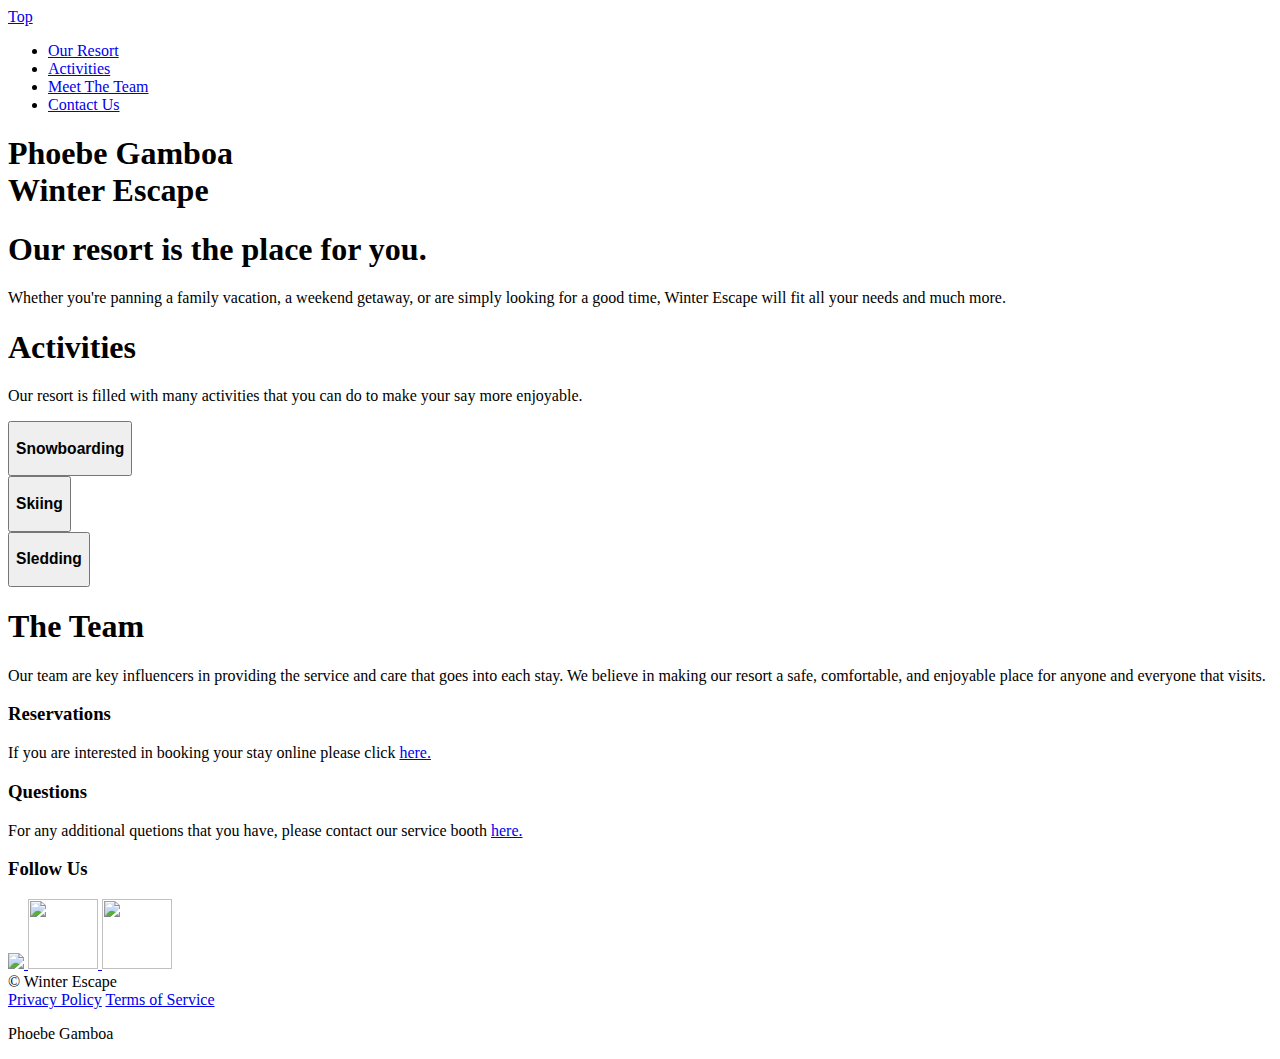
==== index.html @ 8377717e "Add files via upload" ====
<!DOCTYPE html>
<html >
<head>
  <meta charset="UTF-8">
  <title>Winter Escape</title>
  <meta name="viewport" content="width=device-width, initial-scale=1">
  <link rel="stylesheet" media="screen" href="css/style.css">
  <link rel="stylesheet" media="print" href="css/print.css">
  
</head>

<body>
 <link href="https://fonts.googleapis.com/css?family=Oswald|Raleway" rel="stylesheet">
<header class="main">

    <div class="row">
        <a class="logo" href="#">Top</a>

        <div class="mobile-toggle">
            <span></span>
            <span></span>
            <span></span>
        </div>

        <nav>
            <ul>
                <li><a href=".sec01">Our Resort</a></li>
                <li><a href=".sec02">Activities</a></li>
                <li><a href=".sec03">Meet The Team</a></li>
                <li><a href=".sec04">Contact Us</a></li>
            </ul>
        </nav>

    </div> 

</header>

<div class="head">

    <h1><span>Phoebe Gamboa</span><br>Winter Escape</h1>
    
</div>

<div class="content">
    
    <section class="sec01 home">
    <h1> Our resort is the place for you. </h1>
    <p class=row>Whether you're panning a family vacation, a weekend getaway, or are simply looking for a good time, Winter Escape will fit all your needs and much more.</p>
    </section>
   
    
    <div class="sec02"></div>
    <div class="snowboard"><h1>Activities</h1></div>
    <p class="row">Our resort is filled with many activities that you can do to make your say more enjoyable.</p>
    <section class="side">
    <aside>
                    <div>
                        <a class="active"href="#"><button><h3>Snowboarding</h3></button></a>
                        
                    </div>
                </aside>

                <aside>
                    <div>
                        <a class="active"href="#"><button><h3>Skiing</h3></button></a>
                    </div>
                </aside>

                <aside>
                    <div>
                        <a class="active"href="#"><button><h3>Sledding</h3></button></a>
                    </div>
                </aside>
   </section>
         
        <div class="sec03"></div>
    <div class="team"><h1>The Team</h1></div>
     <p class="row">Our team are key influencers in providing the service and care that goes into each stay. We believe in making our resort a safe, comfortable, and enjoyable place for anyone and everyone that visits.</p>
    
<div class="sec04"></div>
        <section class="row aside">
    <aside>
                    <div>
                        <h3> Reservations</h3>
                        <p>If you are interested in booking your stay online please click <a class="here"href="#">here.</a></p>
                    </div>
                </aside>

                <aside>
                    <div>
                        <h3>Questions</h3>
                        <p>For any additional quetions that you have, please contact our service booth <a class="here"href="#">here.</a> </p>
                    </div>
                </aside>

                <aside>
                    <div>
                        <h3>Follow Us</h3>
                        <a href="#">
                        <img src="images/twitter.png" width="auto" height="70" border="0">
                        </a>
                        <a href="#">
                        <img src="images/instagram.png" width="70" height="70" border="0">
                        </a>
                        <a href="#">
                        <img src="images/facebook.png" width="70" height="70" border="0">
                        </a>
                    </div>
                </aside>
   </section>
    
    </div>
    
   
    <footer>
		&copy; Winter Escape
				<div class="content">
					<a title="Privacy Policy" href="#">Privacy Policy</a>
					<a title="Terms of Service" href="#">Terms of Service</a>
                    <p>Phoebe Gamboa</p>
				</div>		
    </footer>
<script src='http://cdnjs.cloudflare.com/ajax/libs/jquery/2.1.3/jquery.min.js'></script>
    <script src="js/index.js"></script>

</body>
</html>
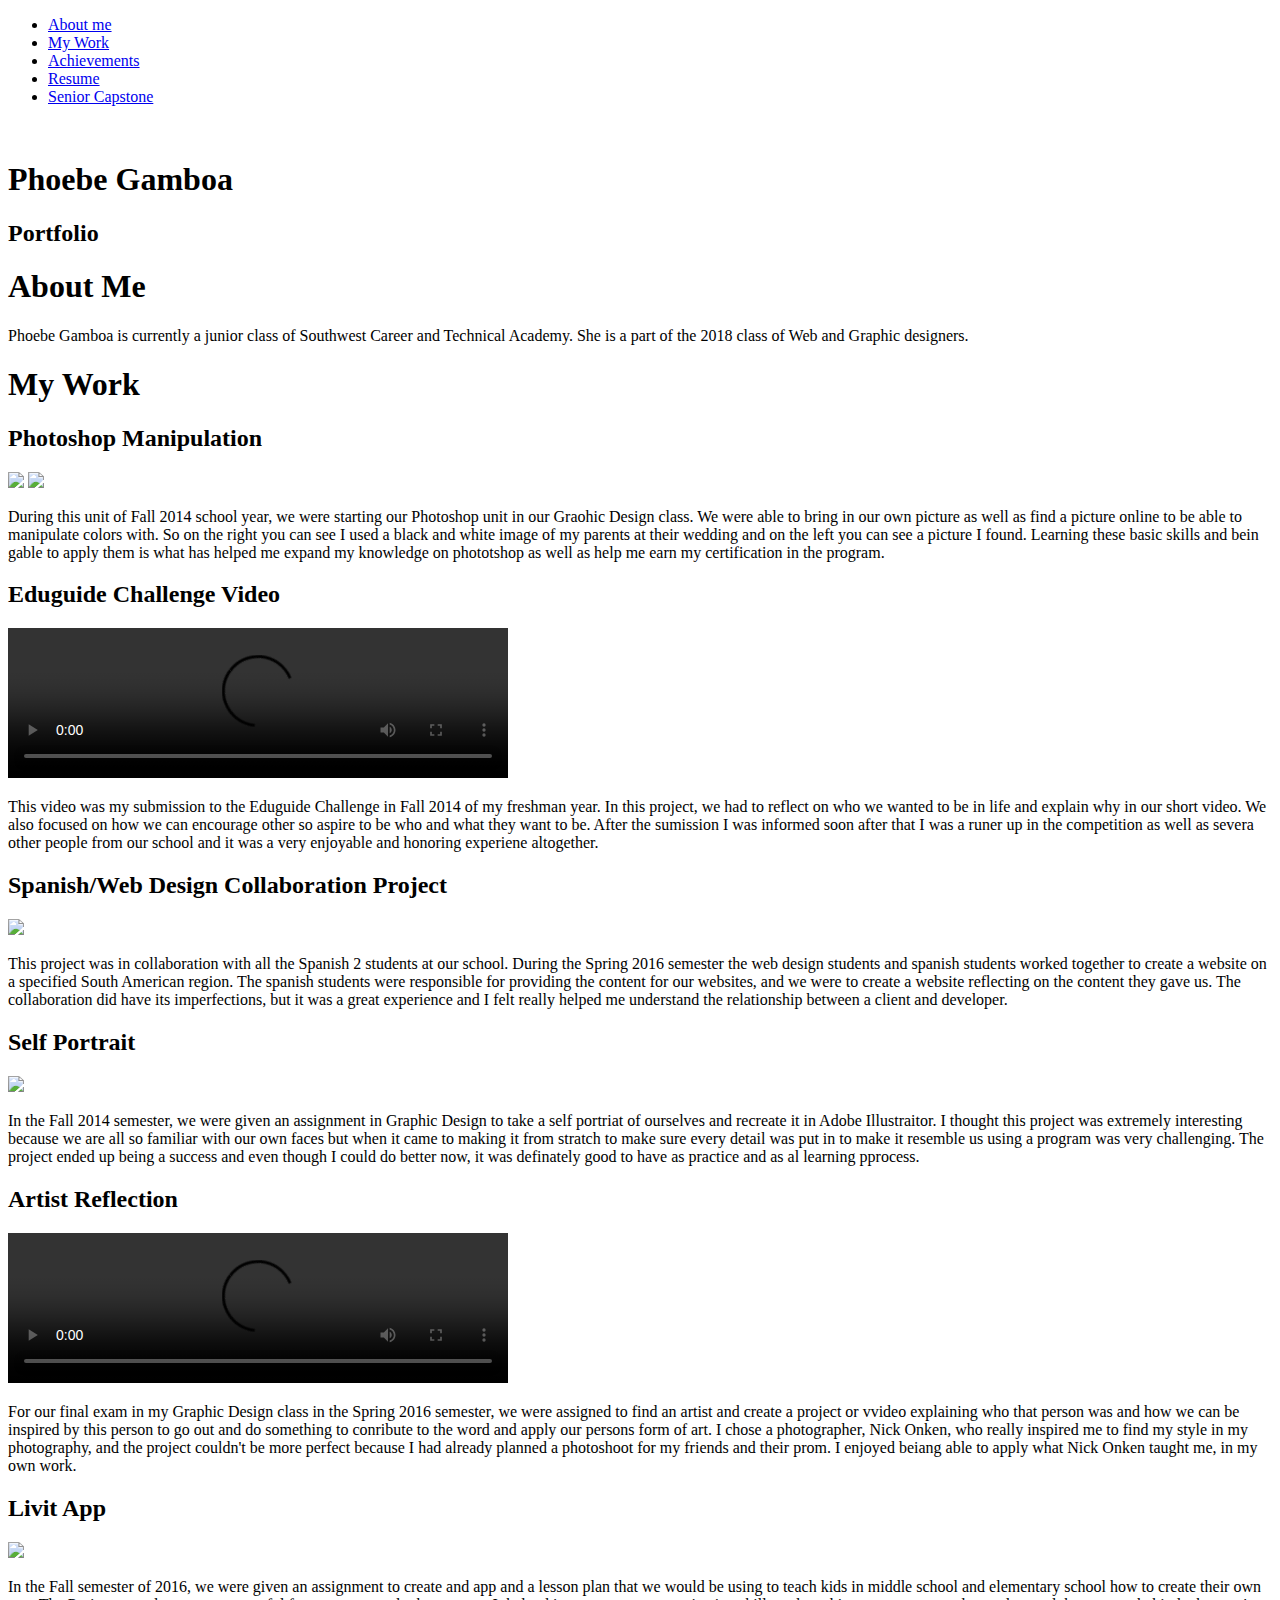
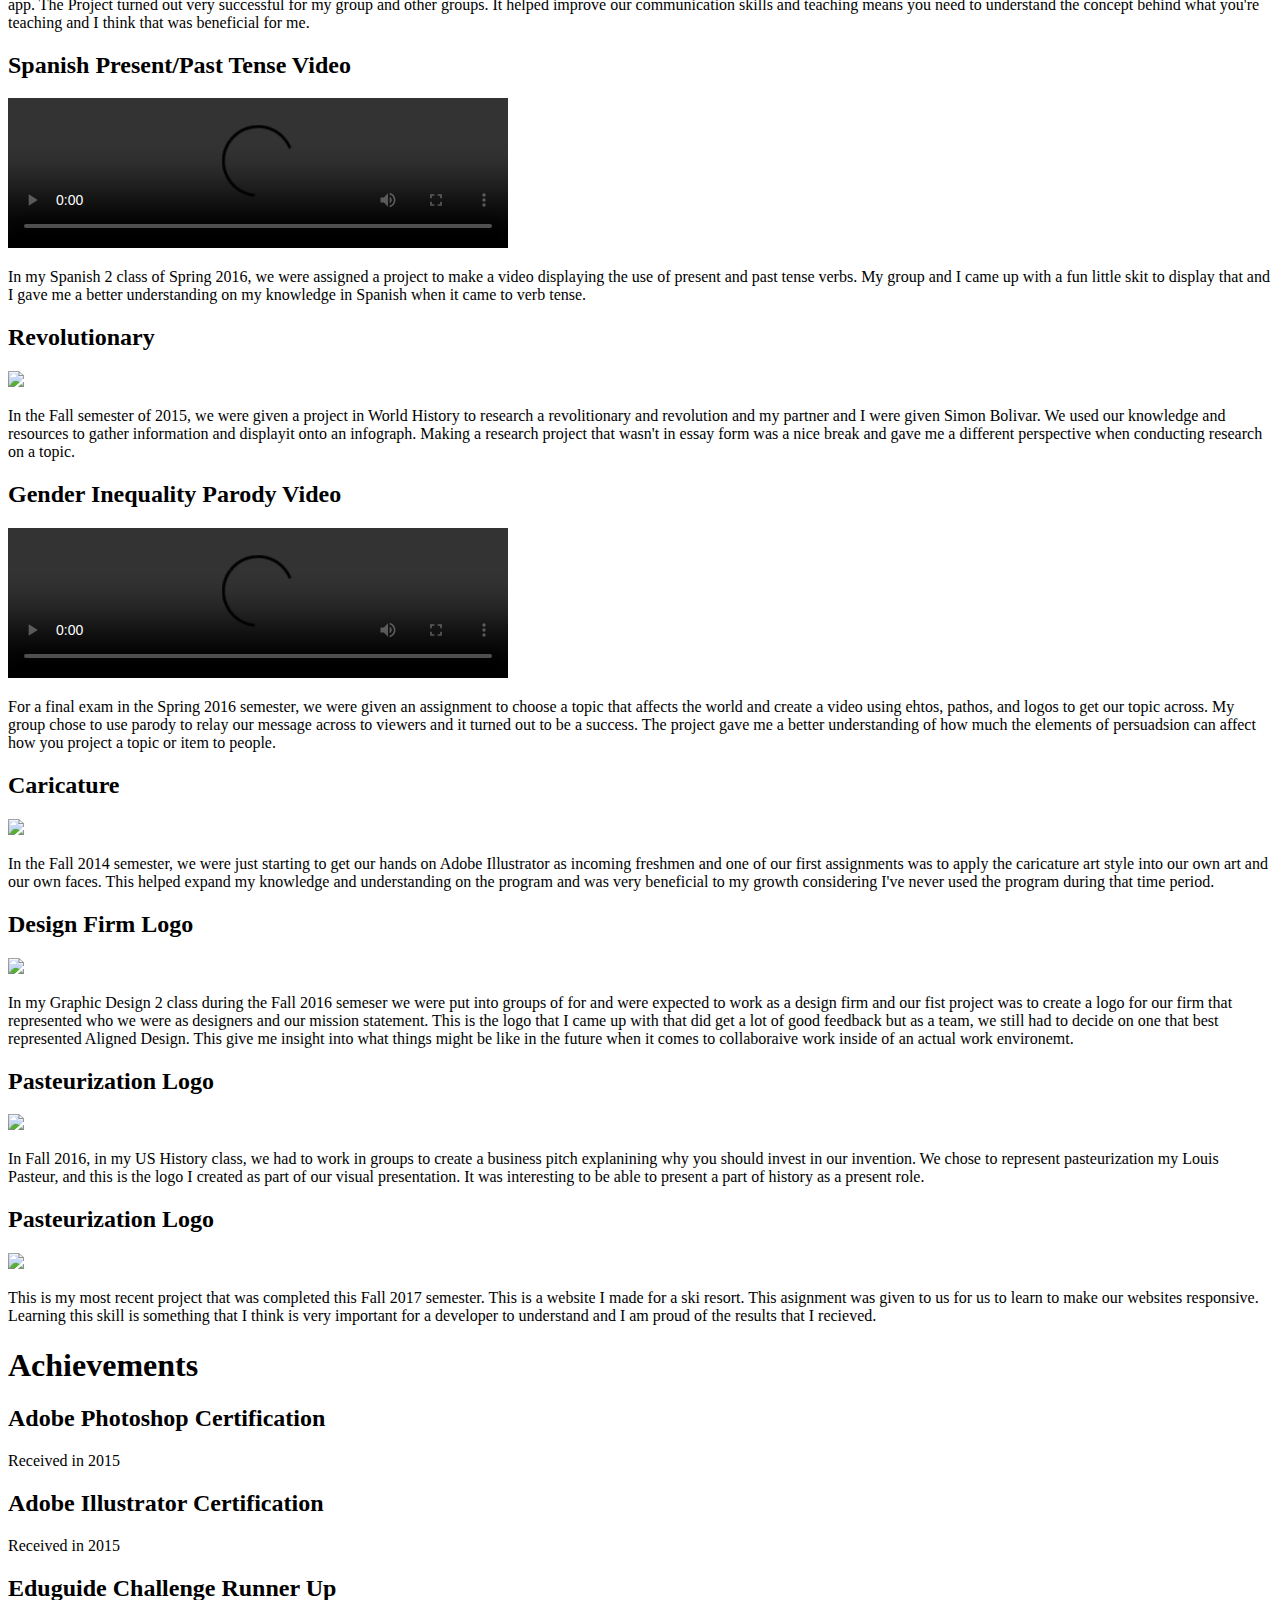
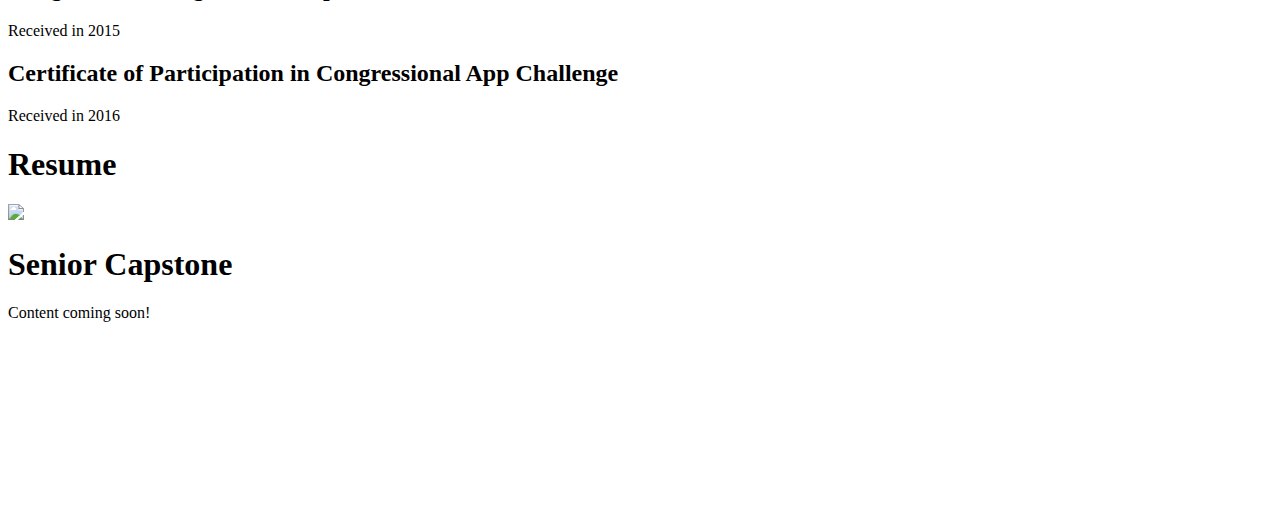
==== commit 3bb587d3: "Add files via upload" ====
--- a/index.html
+++ b/index.html
@@ -1,127 +1,185 @@
 <!DOCTYPE html>
-<html >
-<head>
-  <meta charset="UTF-8">
-  <title>Winter Escape</title>
-  <meta name="viewport" content="width=device-width, initial-scale=1">
-  <link rel="stylesheet" media="screen" href="css/style.css">
-  <link rel="stylesheet" media="print" href="css/print.css">
-  
-</head>
-
-<body>
- <link href="https://fonts.googleapis.com/css?family=Oswald|Raleway" rel="stylesheet">
-<header class="main">
-
-    <div class="row">
-        <a class="logo" href="#">Top</a>
-
-        <div class="mobile-toggle">
-            <span></span>
-            <span></span>
-            <span></span>
+<html>
+    <head>
+        <meta charset="UTF-8">
+        <title>Web Porfolio: Phoebe Gamboa</title>
+        <meta name="viewport" content="width=device-width, initial-scale=1">
+        <link href="https://fonts.googleapis.com/css?family=Oswald|Raleway" rel="stylesheet">
+        <link rel="stylesheet" media="all" href="css/screen.css">
+    </head>
+    
+    <body>
+        
+        <header class="header">
+            
+         <nav>
+            <ul>
+                <li><a href="#sec01">About me</a></li>
+                <li><a href="#sec02">My Work</a></li>
+                <li><a href="#sec03">Achievements</a></li>
+                <li><a href="#sec04">Resume</a></li>
+                <li><a href="#sec05">Senior Capstone</a></li>
+              
+            </ul>
+        </nav>
+            
+        <br>
+            
+         <div class="top">
+        <h1 class="name">Phoebe Gamboa</h1>
+        <h2>Portfolio</h2>
+            
+    </div>
+        
+            
+        </header>
+    
+    
+        
+        <section class="row"id="sec01">
+        <h1>About Me</h1>
+            <p>Phoebe Gamboa is currently a junior class of Southwest Career and Technical Academy. She is a part of the 2018 class of Web and Graphic designers.</p>
+        
+    </section>
+    
+        <section class="row" id="sec02">
+        
+        <h1>My Work</h1>
+            
+        <div class="info">
+        <h2>Photoshop Manipulation</h2>
+        <img src="images/01.png">
+        <img src="images/02.jpg">
+             <p>During this unit of Fall 2014 school year, we were starting our Photoshop unit in our Graohic Design class. We were able to bring in our own picture as well as find a picture online to be able to manipulate colors with. So on the right you can see I used a black and white image of my parents at their wedding and on the left you can see a picture I found. Learning these basic skills and bein gable to apply them is what has helped me expand my knowledge on phototshop as well as help me earn my certification in the program. </p>
+       
+        </div>    
+        
+        <div class="info">
+        <h2>Eduguide Challenge Video</h2>
+        <video width="500"src="images/eduguide.mp4" controls></video>
+        <p>This video was my submission to the Eduguide Challenge in Fall 2014 of my freshman year. In this project, we had to reflect on who we wanted to be in life and explain why in our short video. We also focused on how we can encourage other so aspire to be who and what they want to be. After the sumission I was informed soon after that I was a runer up in the competition as well as severa other people from our school and it was a very enjoyable and honoring experiene altogether. </p>
+        </div>    
+        
+        <div class="info">
+        <h2>Spanish/Web Design Collaboration Project</h2>
+        <img src="images/spanish.png">
+             <p>This project was in collaboration with all the Spanish 2 students at our school. During the Spring 2016 semester the web design students and spanish students worked together to create a website on a specified South American region. The spanish students were responsible for providing the content for our websites, and we were to create a website reflecting on the content they gave us. The collaboration did have its imperfections, but it was a great experience and I felt really helped me understand the relationship between a client and developer. </p>
+        </div>  
+            
+        <div class="info">
+        <h2>Self Portrait</h2>
+        <img src="images/self.png">
+             <p>In the Fall 2014 semester, we were given an assignment in Graphic Design to take a self portriat of ourselves and recreate it in Adobe Illustraitor. I thought this project was extremely interesting because we are all so familiar with our own faces but when it came to making it from stratch to make sure every detail was put in to make it resemble us using a program was very challenging. The project ended up being a success and even though I could do better now, it was definately good to have as practice and as al learning pprocess.</p>
+        </div>
+            
+        <div class="info">
+        <h2>Artist Reflection</h2>
+        <video width="500"src="images/onken.mp4" controls></video>
+             <p>For our final exam in my Graphic Design class in the Spring 2016 semester, we were assigned to find an artist and create a project or vvideo explaining who that person was and how we can be inspired by this person to go out and do something to conribute to the word and apply our persons form of art. I chose a photographer, Nick Onken, who really inspired me to find my style in my photography, and the project couldn't be more perfect because I had already planned a photoshoot for my friends and their prom. I enjoyed beiang able to apply what Nick Onken taught me, in my own work.</p>
+        </div>
+            
+        <div class="info">
+        <h2>Livit App</h2>
+        <img src="images/begin.png">
+             <p>In the Fall semester of 2016, we were given an assignment to create and app and a lesson plan that we would be using to teach kids in middle school and elementary school how to create their own app. The Project turned out very successful for my group and other groups. It helped improve our communication skills and teaching means you need to understand the concept behind what you're teaching and I think that was beneficial for me. </p>
+        </div>
+            
+        <div class="info">
+        <h2>Spanish Present/Past Tense Video</h2>
+        <video width="500"src="images/spanishvid.mp4" controls></video>
+             <p>In my Spanish 2 class of Spring 2016, we were assigned a project to make a video displaying the use of present and past tense verbs. My group and I came up with a fun little skit to display that and I gave me a better understanding on my knowledge in Spanish when it came to verb tense.</p>
+        </div>
+            
+        <div class="info">
+        <h2>Revolutionary</h2>
+        <img src="images/simon.png">
+             <p>In the Fall semester of 2015, we were given a project in World History to research a revolitionary and revolution and my partner and I were given Simon Bolivar. We used our knowledge and resources to gather information and displayit onto an infograph. Making a research project that wasn't in essay form was a nice break and gave me a different perspective when conducting research on a topic.</p>
+        </div>
+            
+        <div class="info">
+        <h2>Gender Inequality Parody Video</h2>
+        <video width="500"src="images/disabol.mp4" controls></video>
+             <p>For a final exam in the Spring 2016 semester, we were given an assignment to choose a topic that affects the world and create a video using ehtos, pathos, and logos to get our topic across. My group chose to use parody to relay our message across to viewers and it turned out to be a success. The project gave me a better understanding of how much the elements of persuadsion can affect how you project a topic or item to people.</p>
+        </div>
+            
+        <div class="info">
+        <h2>Caricature</h2>
+        <img src="images/pic.png">
+             <p>In the Fall 2014 semester, we were just starting to get our hands on Adobe Illustrator as incoming freshmen and one of our first assignments was to apply the caricature art style into our own art and our own faces. This helped expand my knowledge and understanding on the program and was very beneficial to my growth considering I've never used the program during that time period. </p>
+        </div>
+            
+        <div class="info">
+        <h2>Design Firm Logo</h2>
+        <img src="images/aligned.png">
+             <p>In my Graphic Design 2 class during the Fall 2016 semeser we were put into groups of for and were expected to work as a design firm and our fist project was to create a logo for our firm that represented who we were as designers and our mission statement. This is the logo that I came up with that did get a lot of good feedback but as a team, we still had to decide on one that best represented Aligned Design. This give me insight into what things might be like in the future when it comes to collaboraive work inside of an actual work environemt.</p>
+        </div>
+        
+        <div class="info">
+        <h2>Pasteurization Logo</h2>
+        <img src="images/PASTEUR_LOGO.png">
+             <p>In Fall 2016, in my US History class, we had to work in groups to create a business pitch explanining why you should invest in our invention. We chose to represent pasteurization my Louis Pasteur, and this is the logo I created as part of our visual presentation. It was interesting to be able to present a part of history as a present role.</p>
+        </div>
+            
+         <div class="info">
+        <h2>Pasteurization Logo</h2>
+        <img src="images/winter.png">
+             <p>This is my most recent project that was completed this Fall 2017 semester. This is a website I made for a ski resort. This asignment was given to us for us to learn to make our websites responsive. Learning this skill is something that I think is very important for a developer to understand and I am proud of the results that I recieved.</p>
+        </div>
+            
+        
+    </section>
+        
+        <section class="row" id="sec03">
+        <h1>Achievements</h1>
+       
+        <div class="info">
+        <h2>Adobe Photoshop Certification</h2>
+             <p>Received in 2015</p>
+        </div>
+            
+        <div class="info">
+        <h2>Adobe Illustrator Certification</h2>
+             <p>Received in 2015</p>
+        </div>
+        
+        <div class="info">
+        <h2>Eduguide Challenge Runner Up</h2>
+             <p>Received in 2015</p>
+        </div>
+            
+        <div class="info">
+        <h2>Certificate of Participation in Congressional App Challenge</h2>
+             <p>Received in 2016</p>
         </div>
 
-        <nav>
-            <ul>
-                <li><a href=".sec01">Our Resort</a></li>
-                <li><a href=".sec02">Activities</a></li>
-                <li><a href=".sec03">Meet The Team</a></li>
-                <li><a href=".sec04">Contact Us</a></li>
-            </ul>
-        </nav>
-
-    </div> 
-
-</header>
-
-<div class="head">
-
-    <h1><span>Phoebe Gamboa</span><br>Winter Escape</h1>
+    </section>
+        
+        <section class="row" id="sec04">
+        <h1>Resume</h1>
+            
+         <div class="info">
+             <img src="images/resume.png">
+        </div>
+        
     
-</div>
-
-<div class="content">
-    
-    <section class="sec01 home">
-    <h1> Our resort is the place for you. </h1>
-    <p class=row>Whether you're panning a family vacation, a weekend getaway, or are simply looking for a good time, Winter Escape will fit all your needs and much more.</p>
+      
+        
     </section>
-   
-    
-    <div class="sec02"></div>
-    <div class="snowboard"><h1>Activities</h1></div>
-    <p class="row">Our resort is filled with many activities that you can do to make your say more enjoyable.</p>
-    <section class="side">
-    <aside>
-                    <div>
-                        <a class="active"href="#"><button><h3>Snowboarding</h3></button></a>
-                        
-                    </div>
-                </aside>
-
-                <aside>
-                    <div>
-                        <a class="active"href="#"><button><h3>Skiing</h3></button></a>
-                    </div>
-                </aside>
-
-                <aside>
-                    <div>
-                        <a class="active"href="#"><button><h3>Sledding</h3></button></a>
-                    </div>
-                </aside>
-   </section>
-         
-        <div class="sec03"></div>
-    <div class="team"><h1>The Team</h1></div>
-     <p class="row">Our team are key influencers in providing the service and care that goes into each stay. We believe in making our resort a safe, comfortable, and enjoyable place for anyone and everyone that visits.</p>
-    
-<div class="sec04"></div>
-        <section class="row aside">
-    <aside>
-                    <div>
-                        <h3> Reservations</h3>
-                        <p>If you are interested in booking your stay online please click <a class="here"href="#">here.</a></p>
-                    </div>
-                </aside>
-
-                <aside>
-                    <div>
-                        <h3>Questions</h3>
-                        <p>For any additional quetions that you have, please contact our service booth <a class="here"href="#">here.</a> </p>
-                    </div>
-                </aside>
-
-                <aside>
-                    <div>
-                        <h3>Follow Us</h3>
-                        <a href="#">
-                        <img src="images/twitter.png" width="auto" height="70" border="0">
-                        </a>
-                        <a href="#">
-                        <img src="images/instagram.png" width="70" height="70" border="0">
-                        </a>
-                        <a href="#">
-                        <img src="images/facebook.png" width="70" height="70" border="0">
-                        </a>
-                    </div>
-                </aside>
-   </section>
-    
-    </div>
-    
-   
-    <footer>
-		&copy; Winter Escape
-				<div class="content">
-					<a title="Privacy Policy" href="#">Privacy Policy</a>
-					<a title="Terms of Service" href="#">Terms of Service</a>
-                    <p>Phoebe Gamboa</p>
-				</div>		
-    </footer>
-<script src='http://cdnjs.cloudflare.com/ajax/libs/jquery/2.1.3/jquery.min.js'></script>
-    <script src="js/index.js"></script>
-
-</body>
-</html>
+        
+        <section class="row" id="sec05">
+        <h1>Senior Capstone</h1>
+        <p>Content coming soon!</p>
+        <br>
+        <br>
+        <br>
+        <br>
+        <br>
+        <br>
+        <br>
+        <br>
+        <br>
+    </section>
+        
+        
+    </body>
+</html>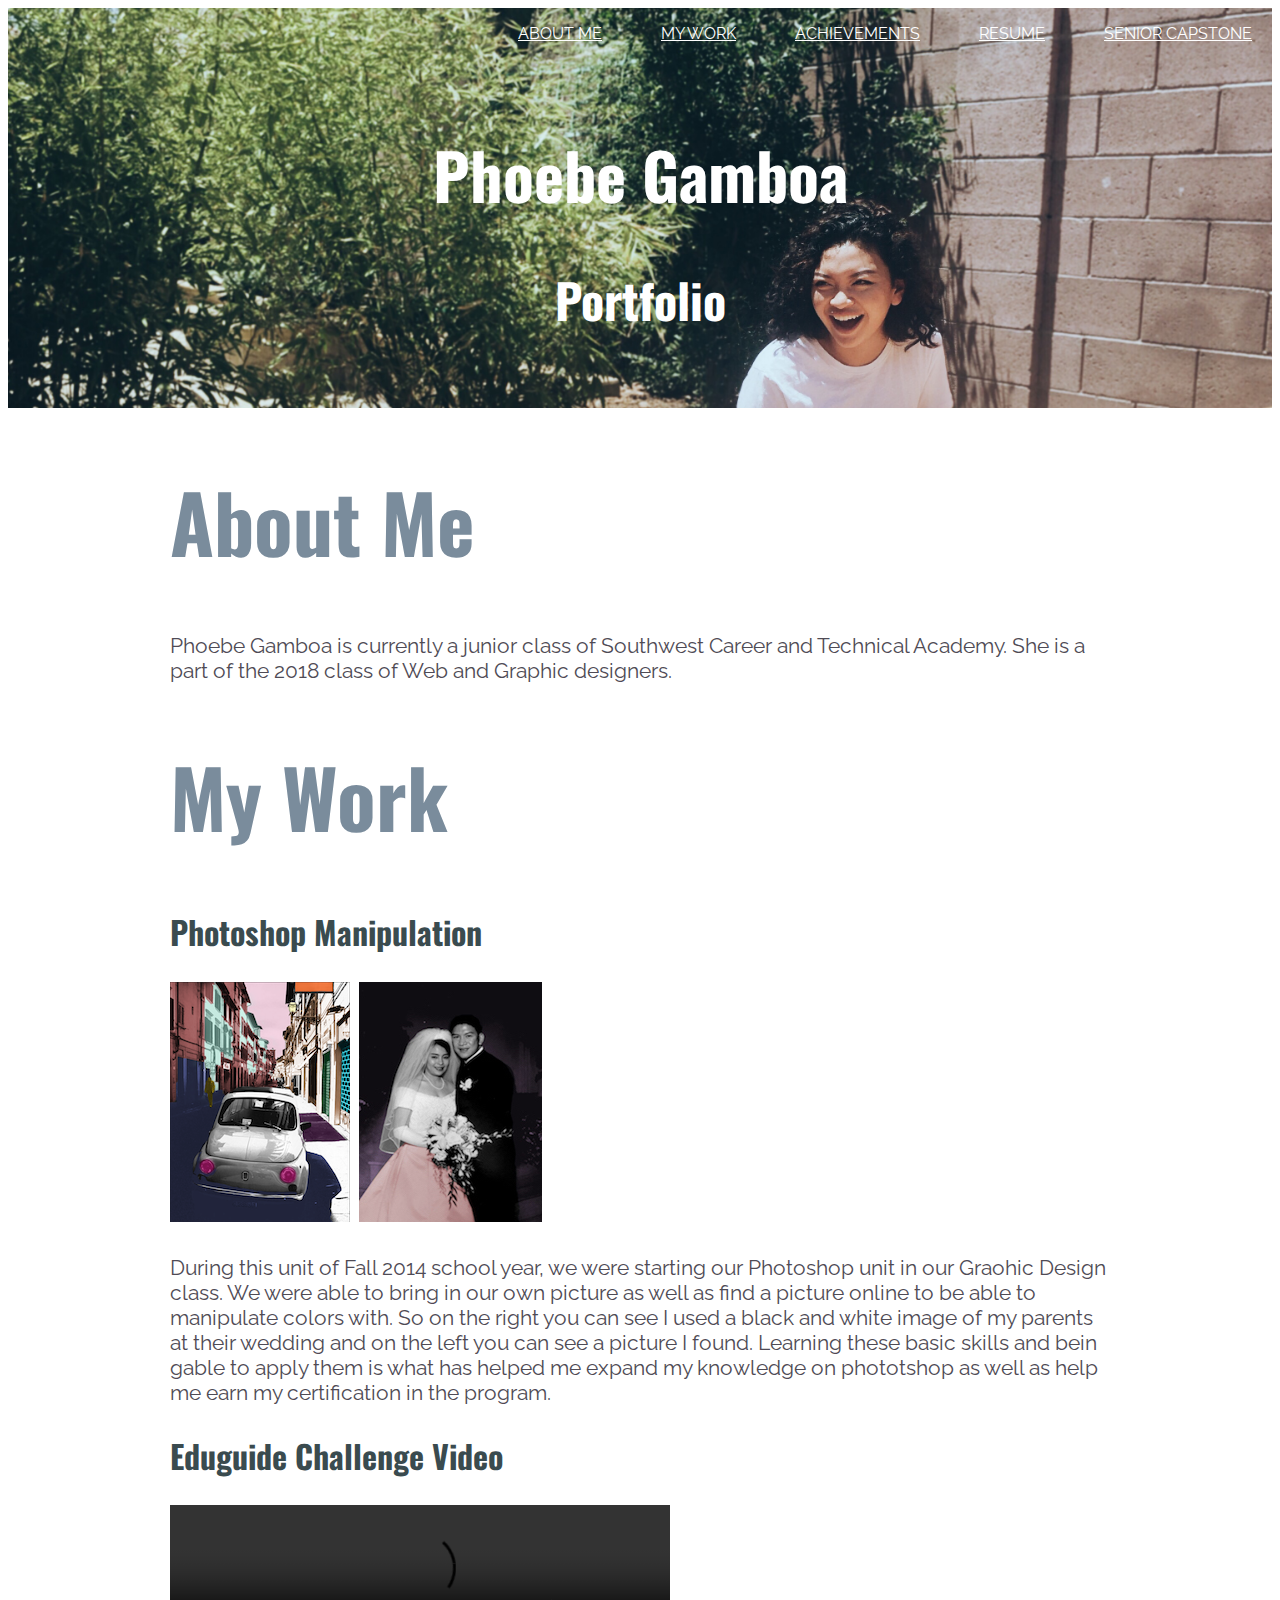
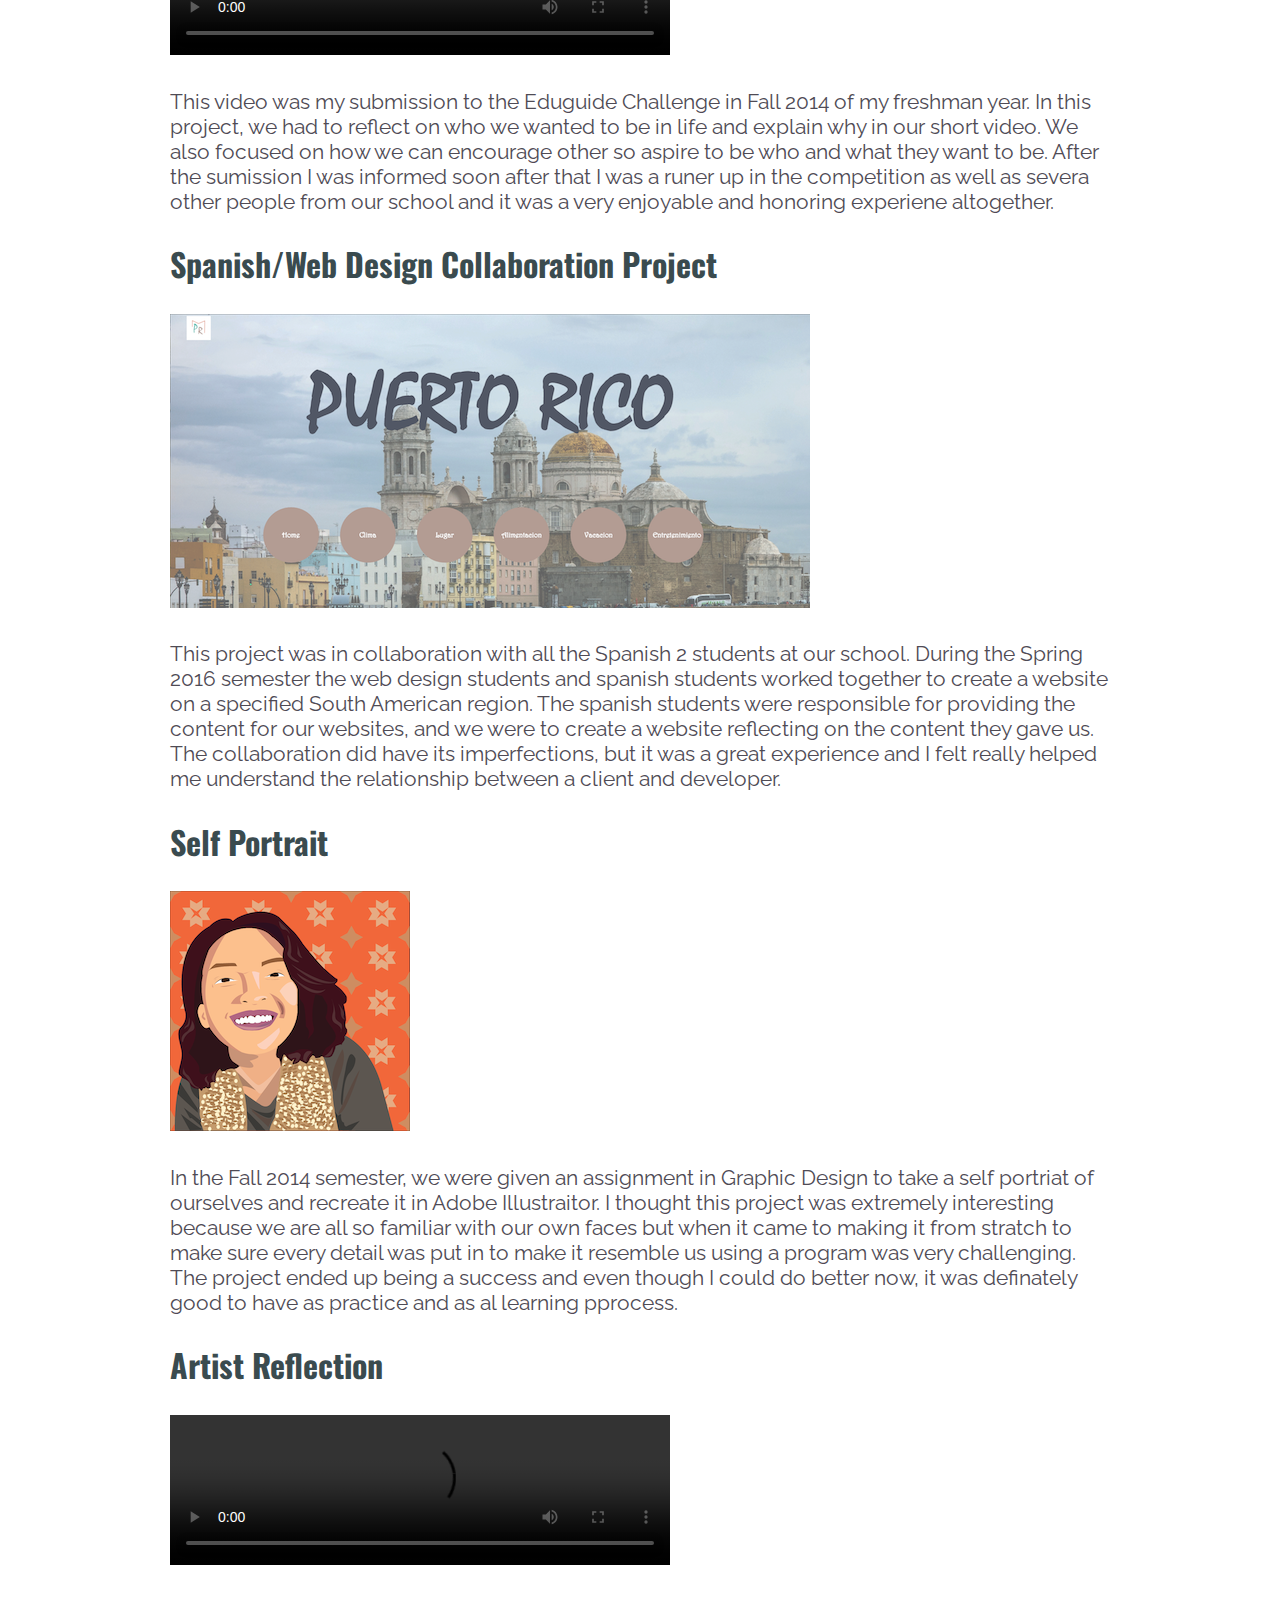
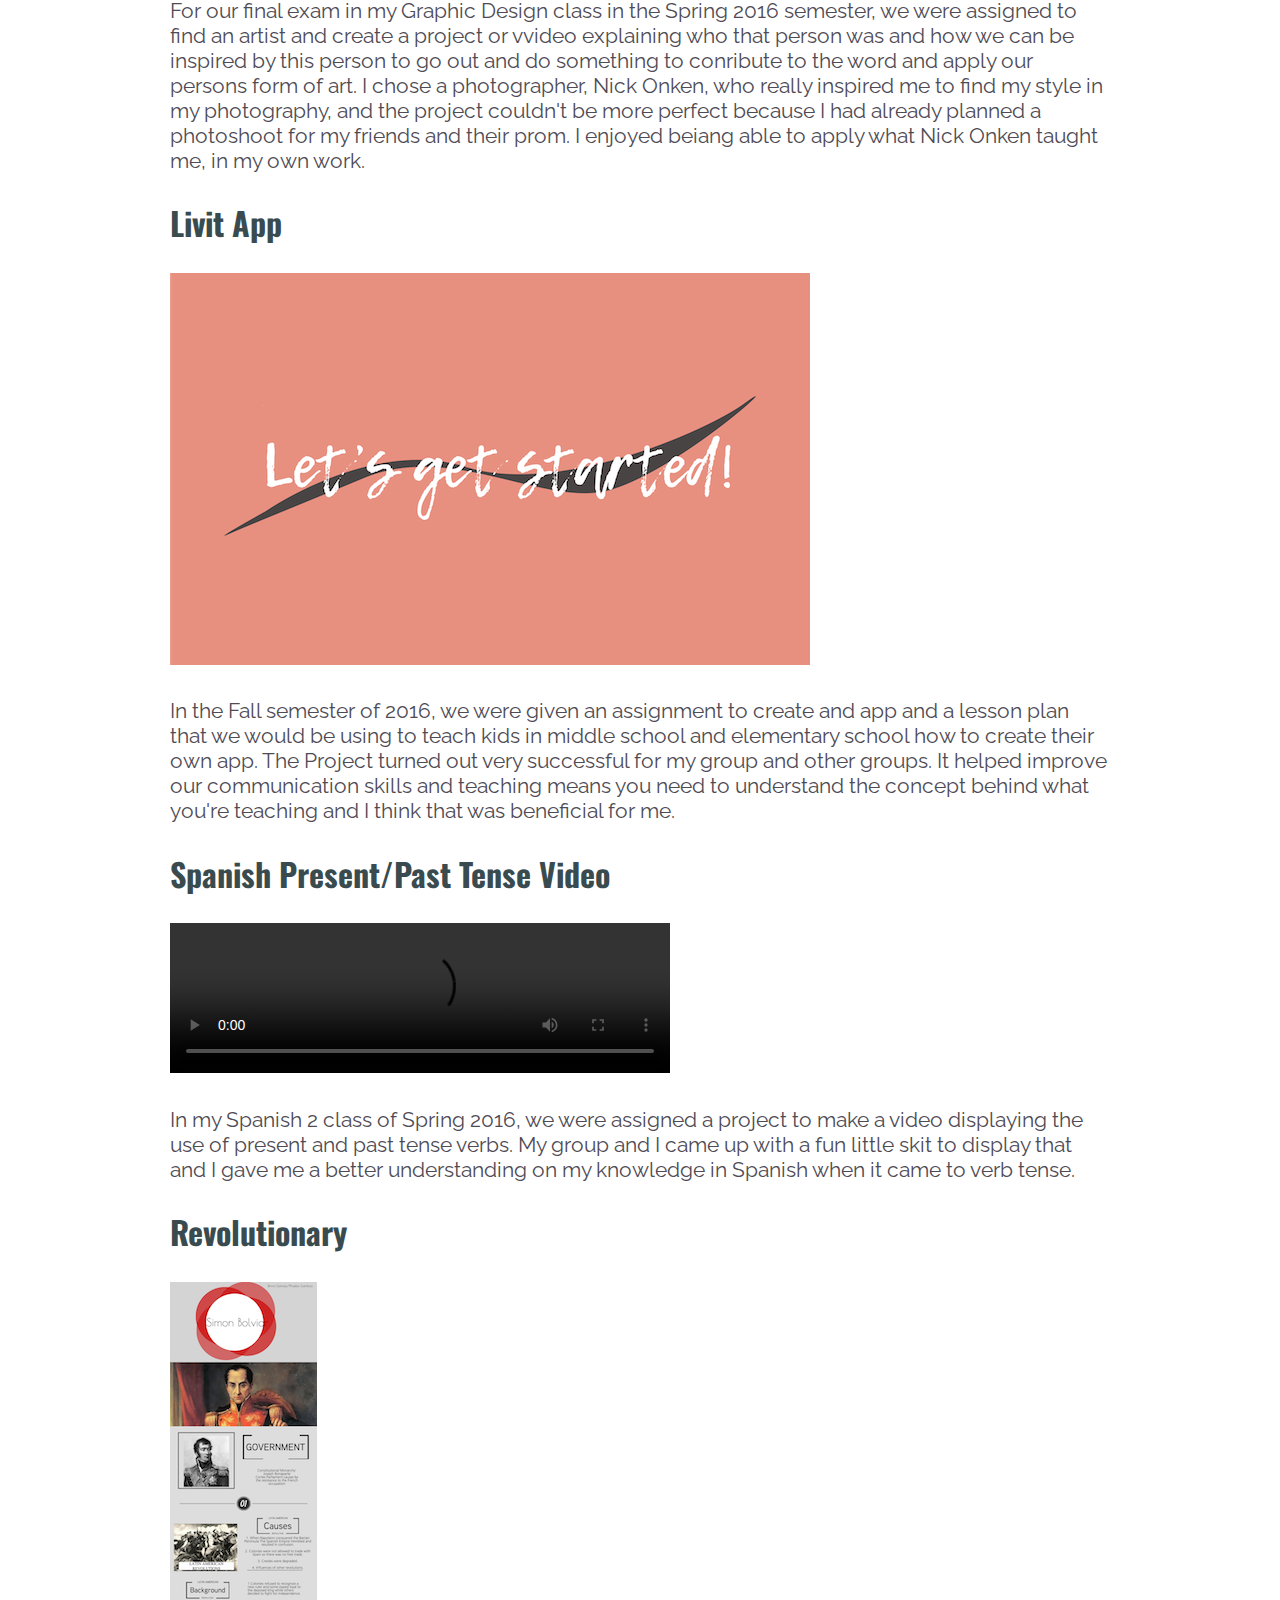
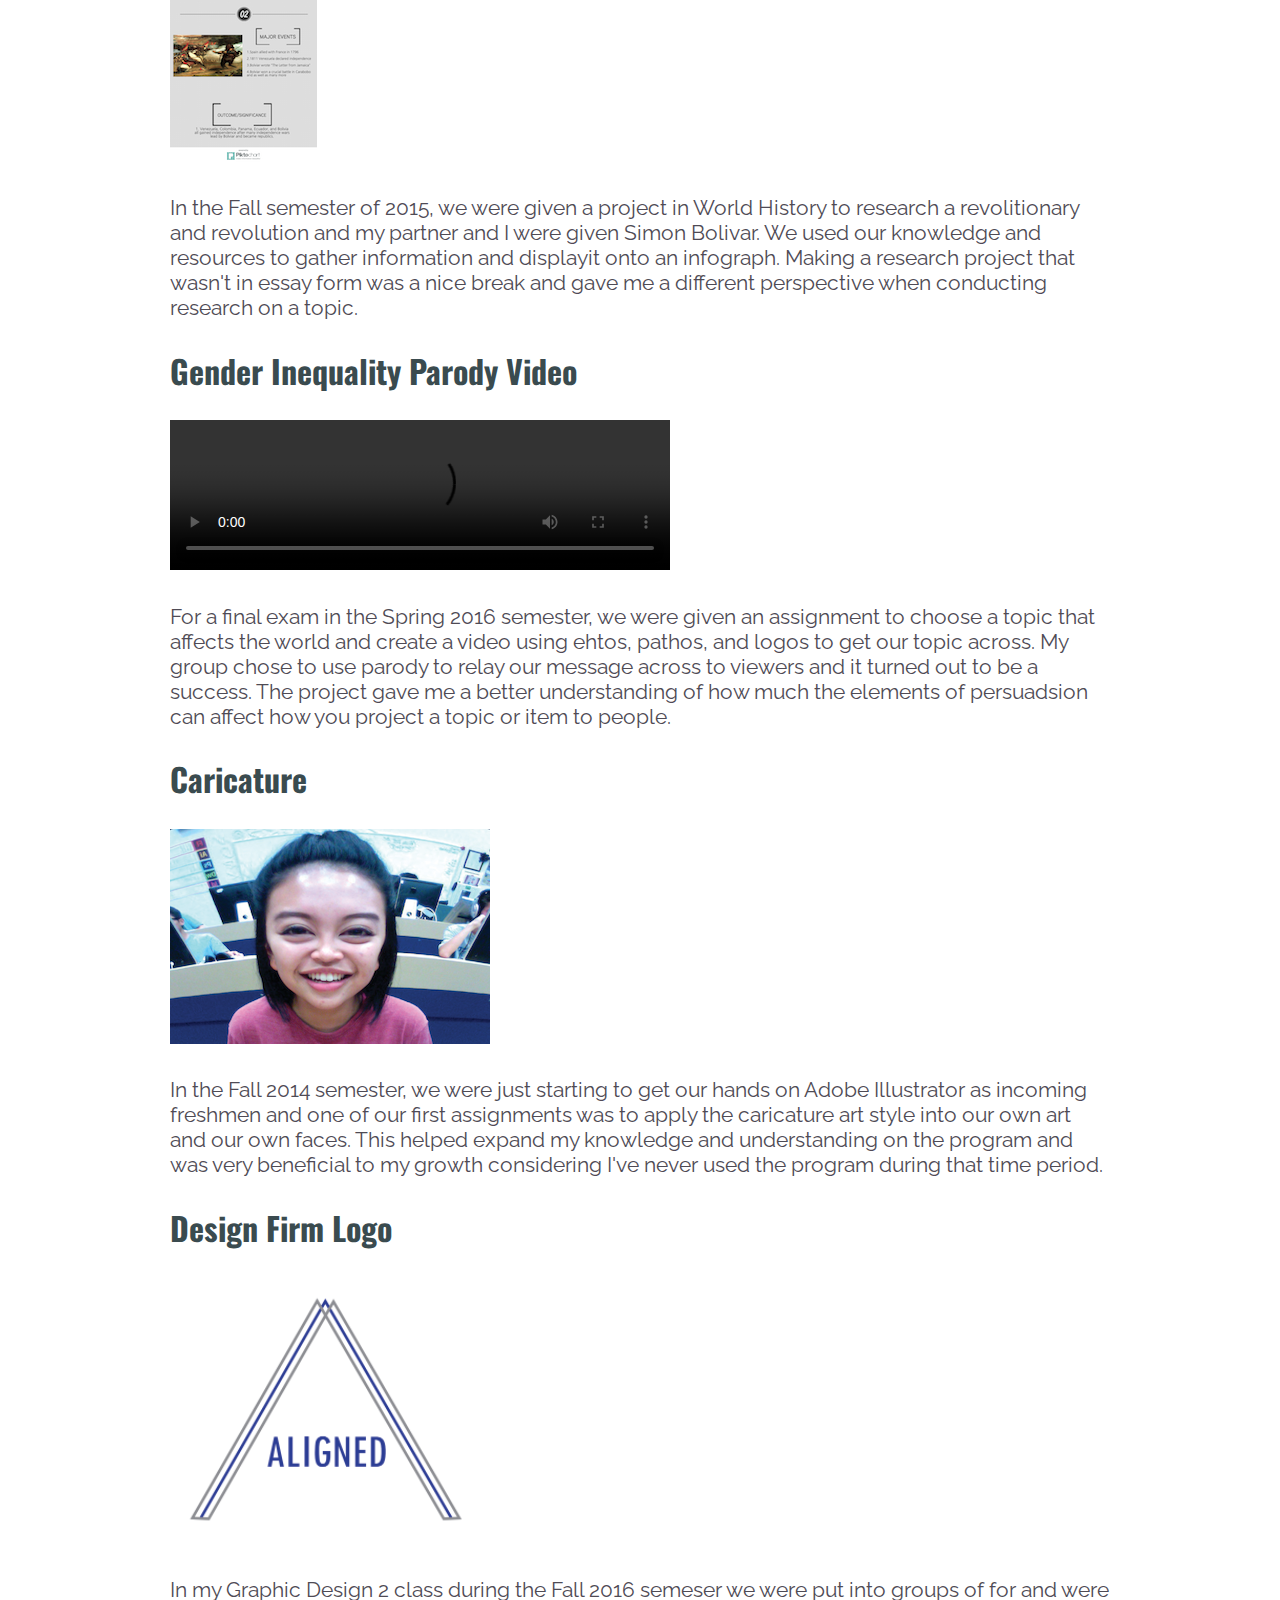
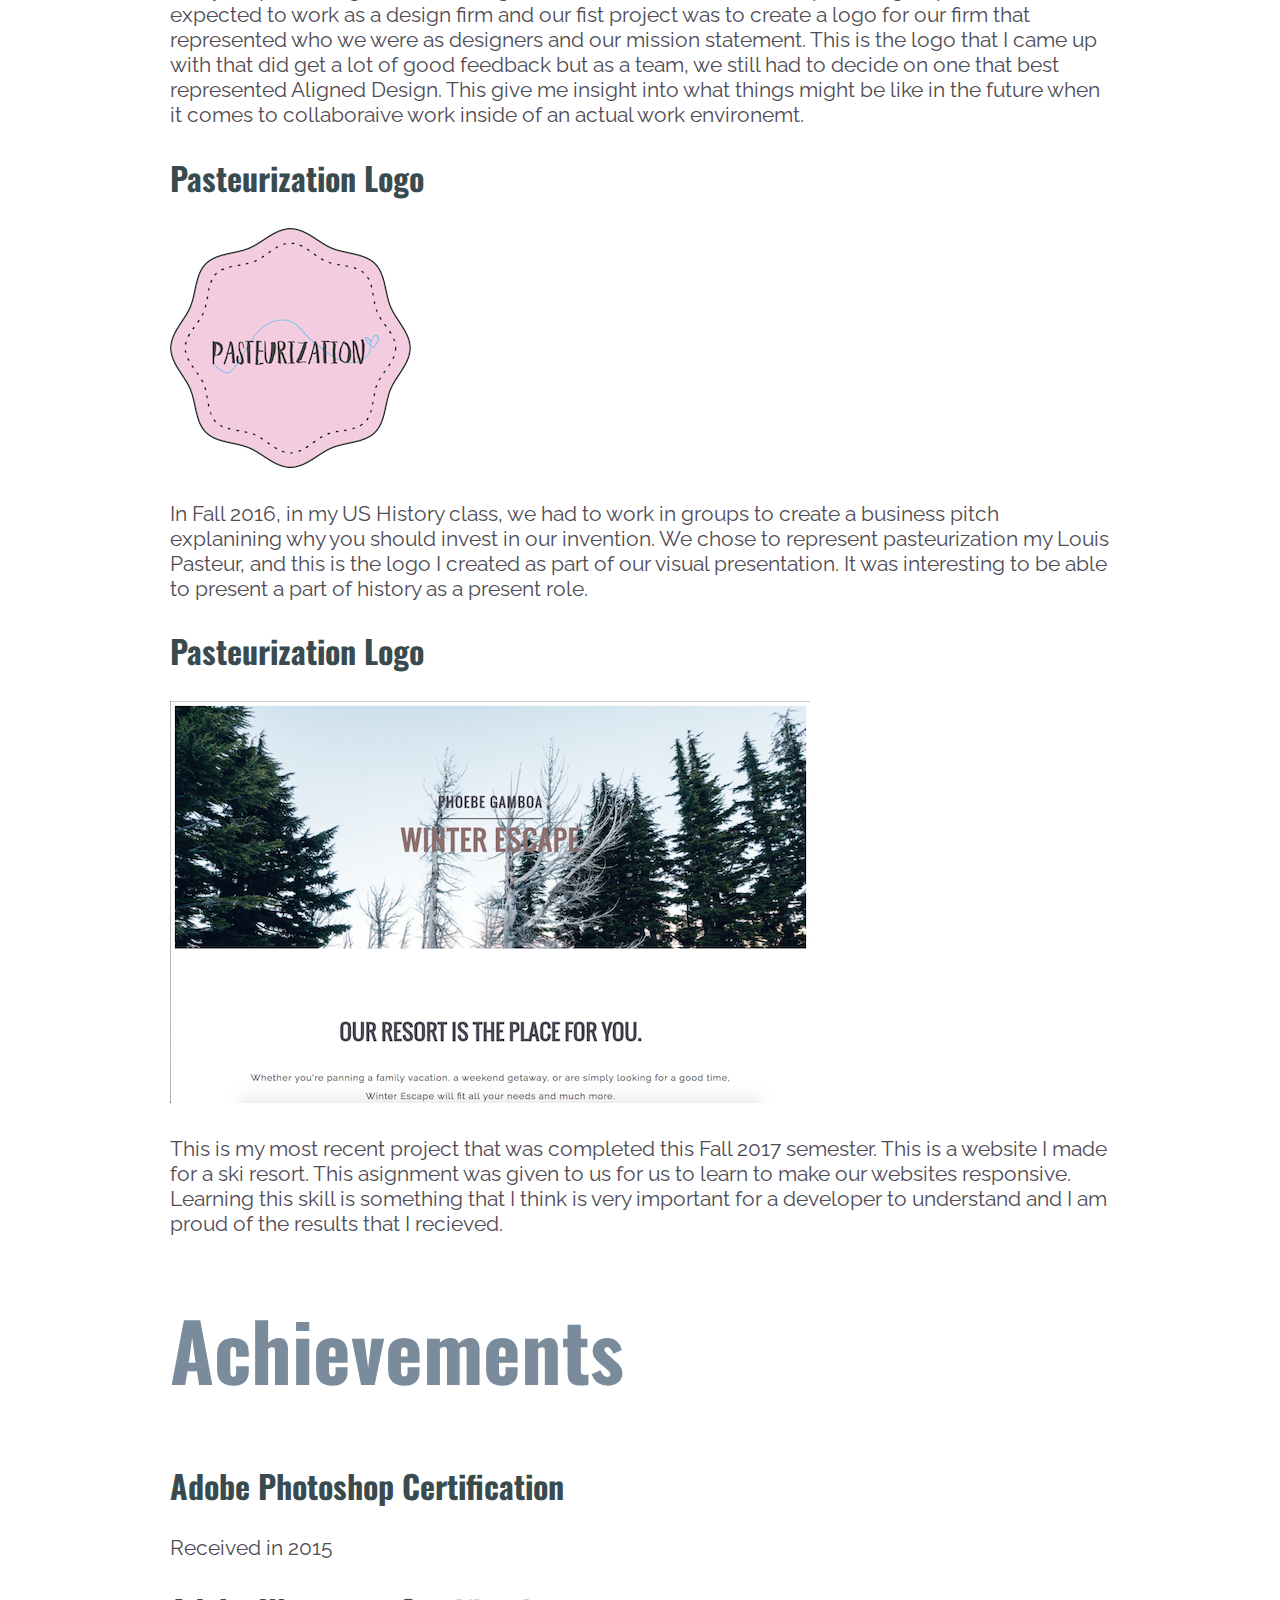
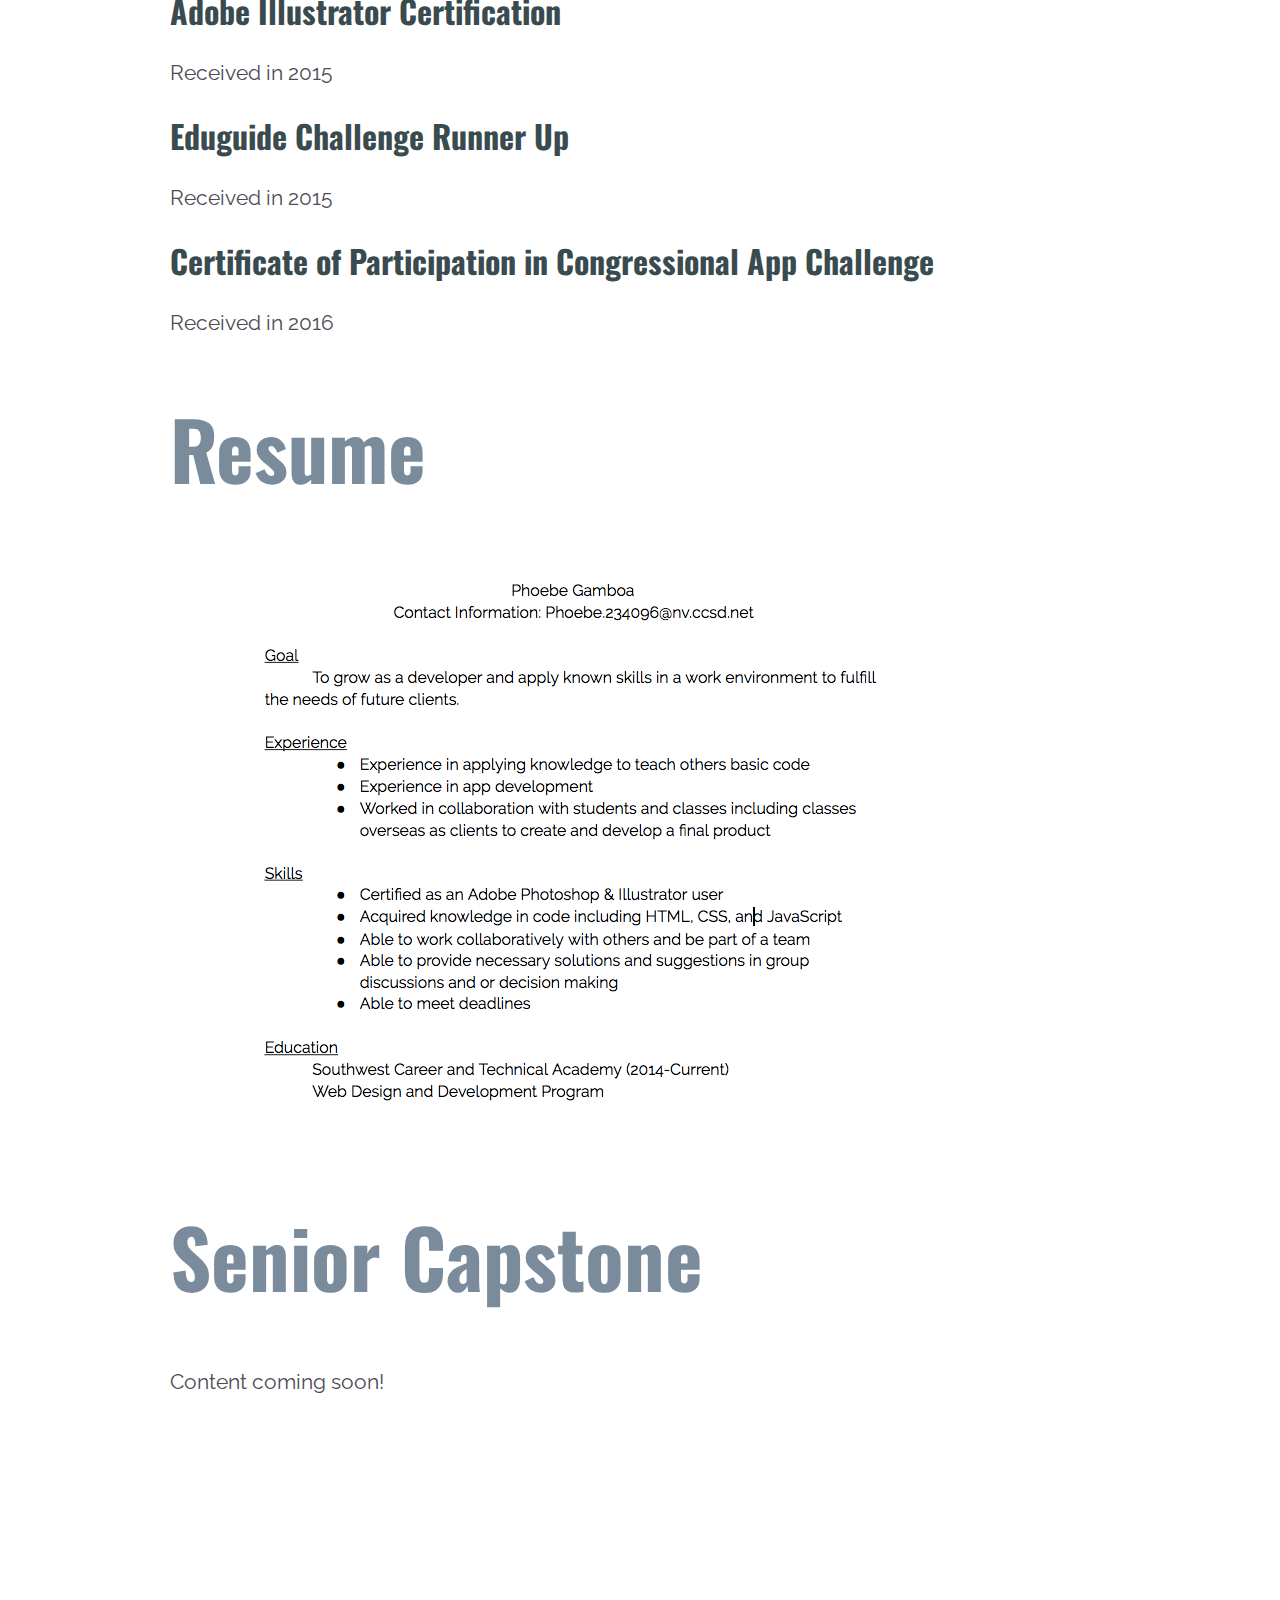
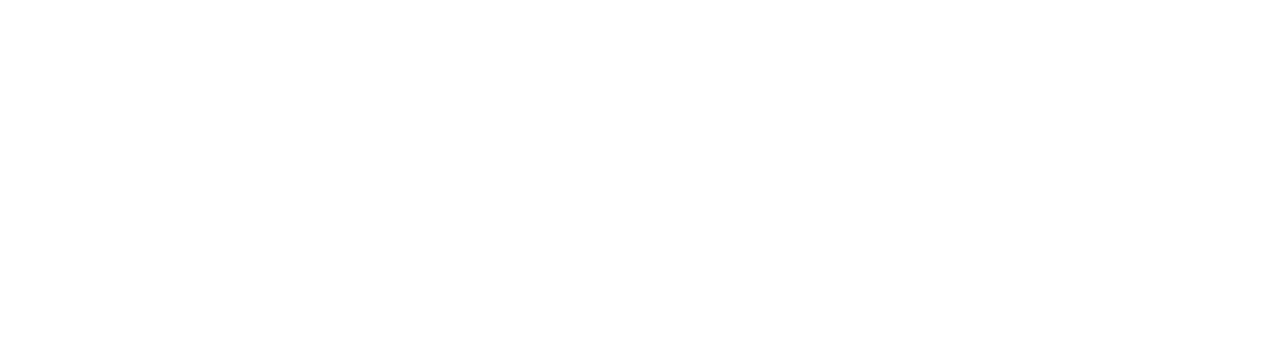
==== commit 4fc356b1: "Update index.html" ====
--- a/index.html
+++ b/index.html
@@ -6,6 +6,7 @@
         <meta name="viewport" content="width=device-width, initial-scale=1">
         <link href="https://fonts.googleapis.com/css?family=Oswald|Raleway" rel="stylesheet">
         <link rel="stylesheet" media="all" href="css/screen.css">
+        <link rel="shortcut icon" href="images/favicon.png" />
     </head>
     
     <body>
@@ -182,4 +183,4 @@
         
         
     </body>
-</html>+</html>
--- a/css/screen.css
+++ b/css/screen.css
@@ -0,0 +1,93 @@
+/*  dark #3A4B4F
+    light #D2C2AD
+    grey #7A8C9C
+    
+*/
+
+
+
+body{
+    font-family: "Raleway", sans-serif;
+    text-align: center;
+
+ 
+}
+
+.row { 
+    width: 100%;
+    max-width: 940px;
+    margin: 0 auto;
+    position: relative;
+    padding: 0 2%;
+}
+
+p{
+    font-family: "Raleway", sans-serif;
+    font-size: 16pt;
+    color: #4F4B55;
+    text-align: left;
+
+}
+
+header{
+    background: url(../images/cover.jpg) no-repeat center fixed;
+    background-size: cover;
+    min-height: 400px;
+}
+
+
+.top{
+    font-size: 2em;
+    text-align: center;
+    margin-top: 100px;
+    
+}
+.top h1, h2{
+    color: white;
+    font-family: "Oswald", sans-serif;
+
+}
+
+.top h2{
+    line-height: 1.5;
+}
+
+
+nav ul {
+    list-style: none;
+    text-align: right;
+    float: right;
+}
+
+
+nav ul li {
+    display: inline-block;
+    margin-left: 35px;
+    margin-right: 20px
+
+}
+
+nav ul a {
+    color:white;
+    text-transform: uppercase;
+    font-size: 1em;
+}
+
+#sec01, #sec02, #sec03, #sec04, #sec05, #sec06 h1{
+    font-size: 30pt;
+    font-family: "Oswald", sans-serif;
+    color: #7A8C9C;
+    text-align: left;
+    
+}
+
+#sec02 h2{
+    font-size: 24pt;
+    color: #3A4B4F;
+}
+
+.info h2{
+    font-size: 24pt;
+    color: #3A4B4F;
+}
+
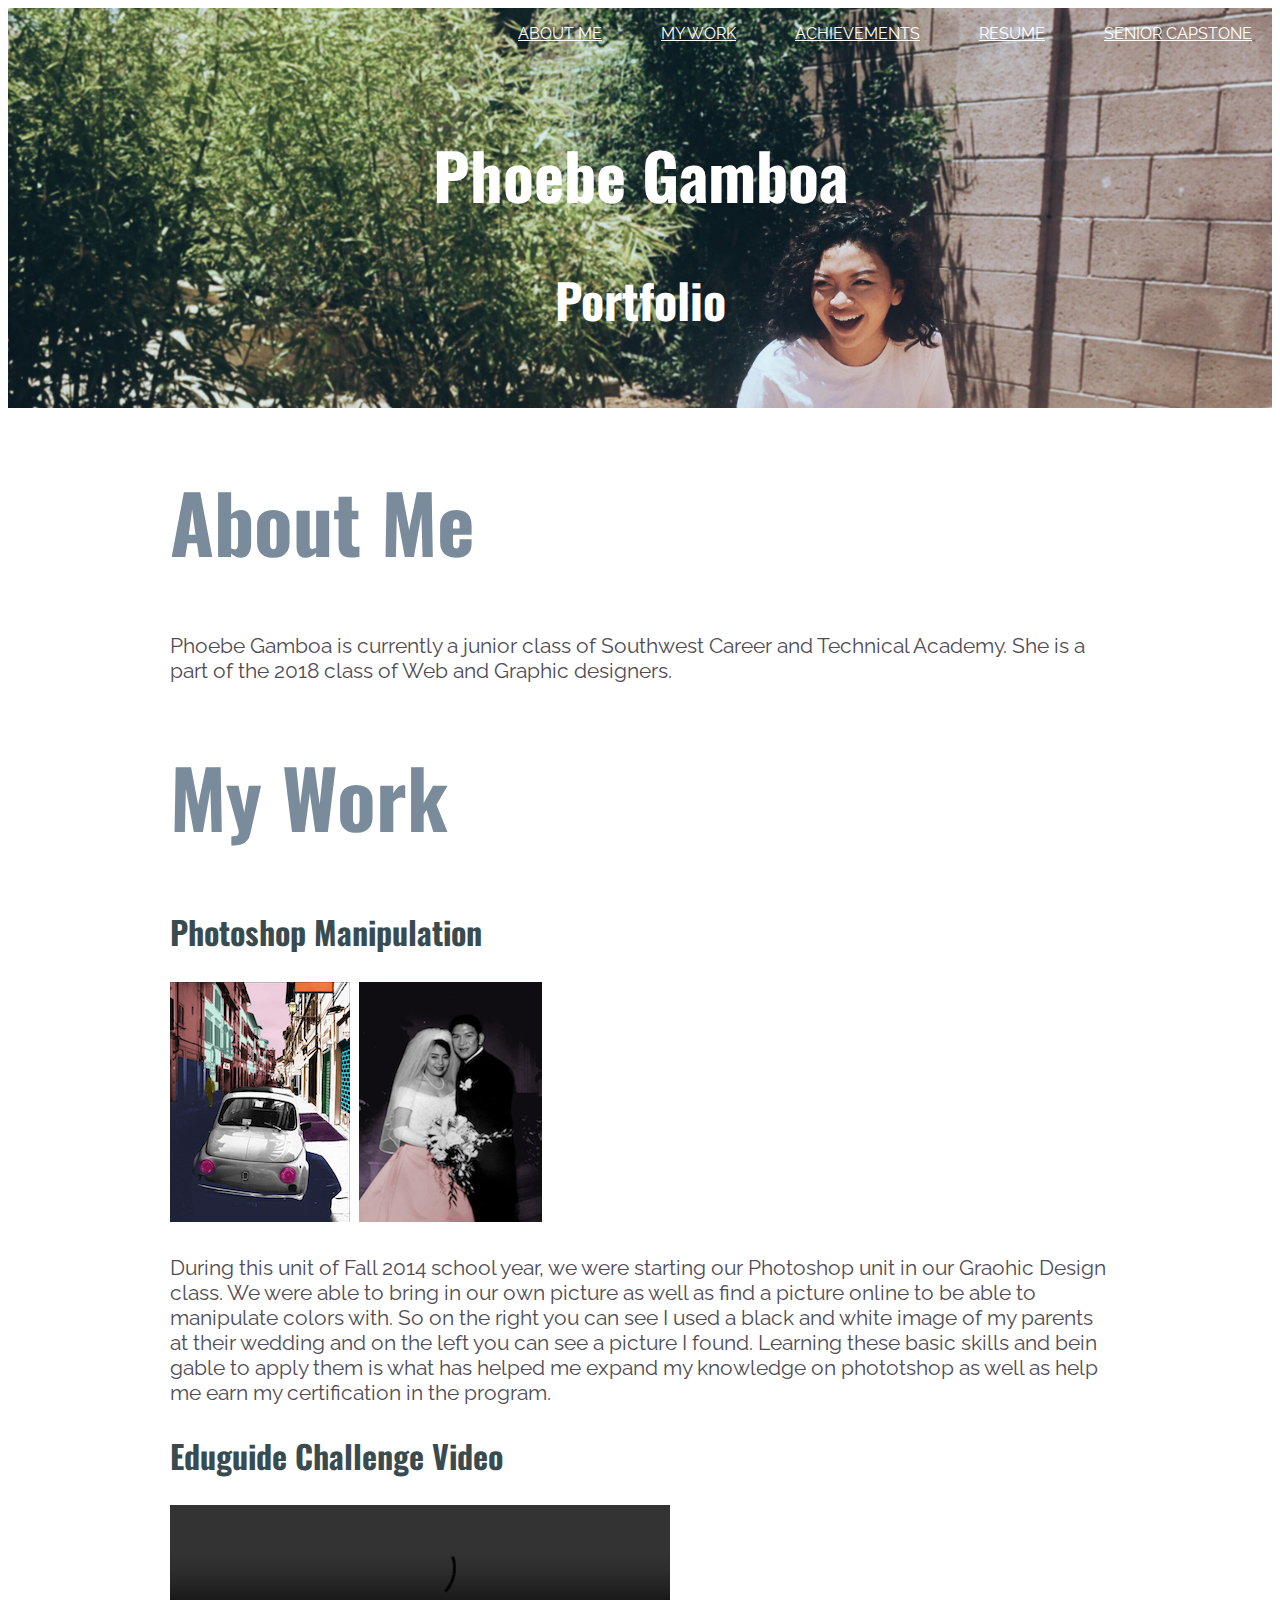
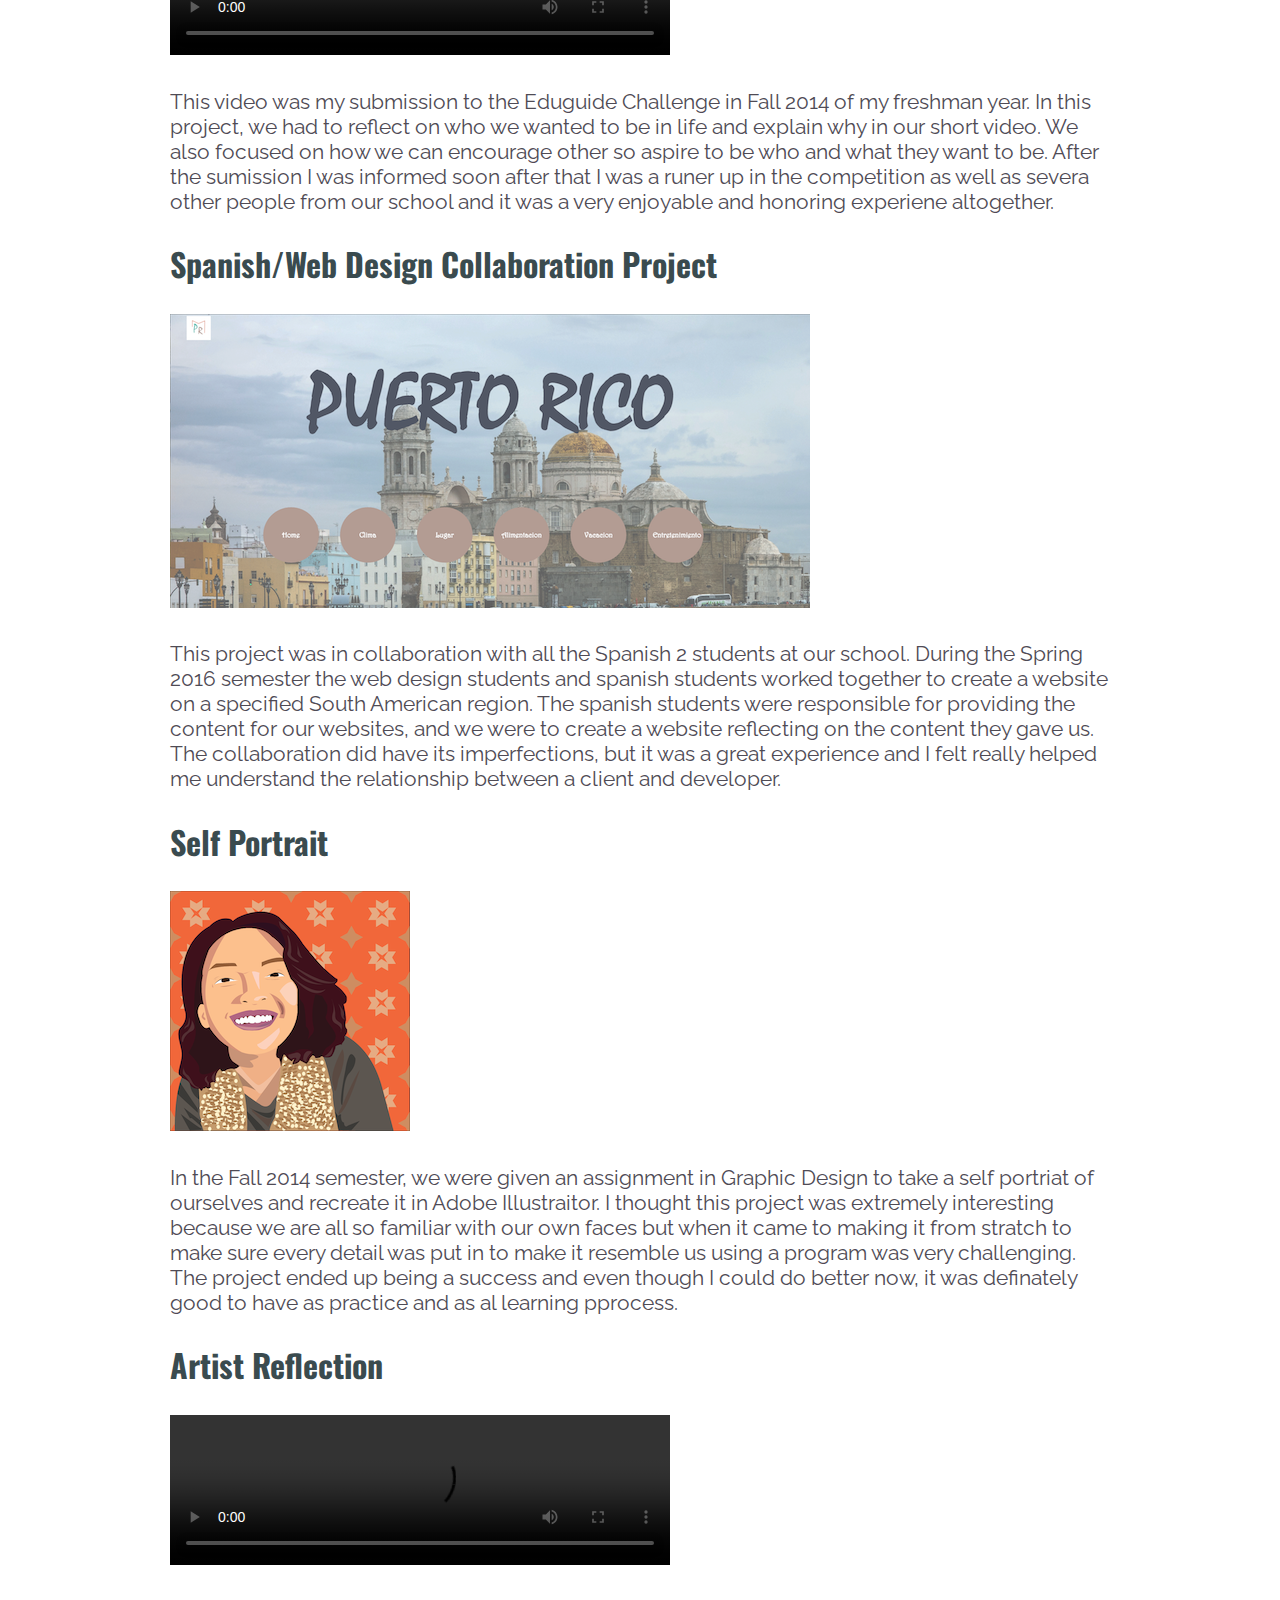
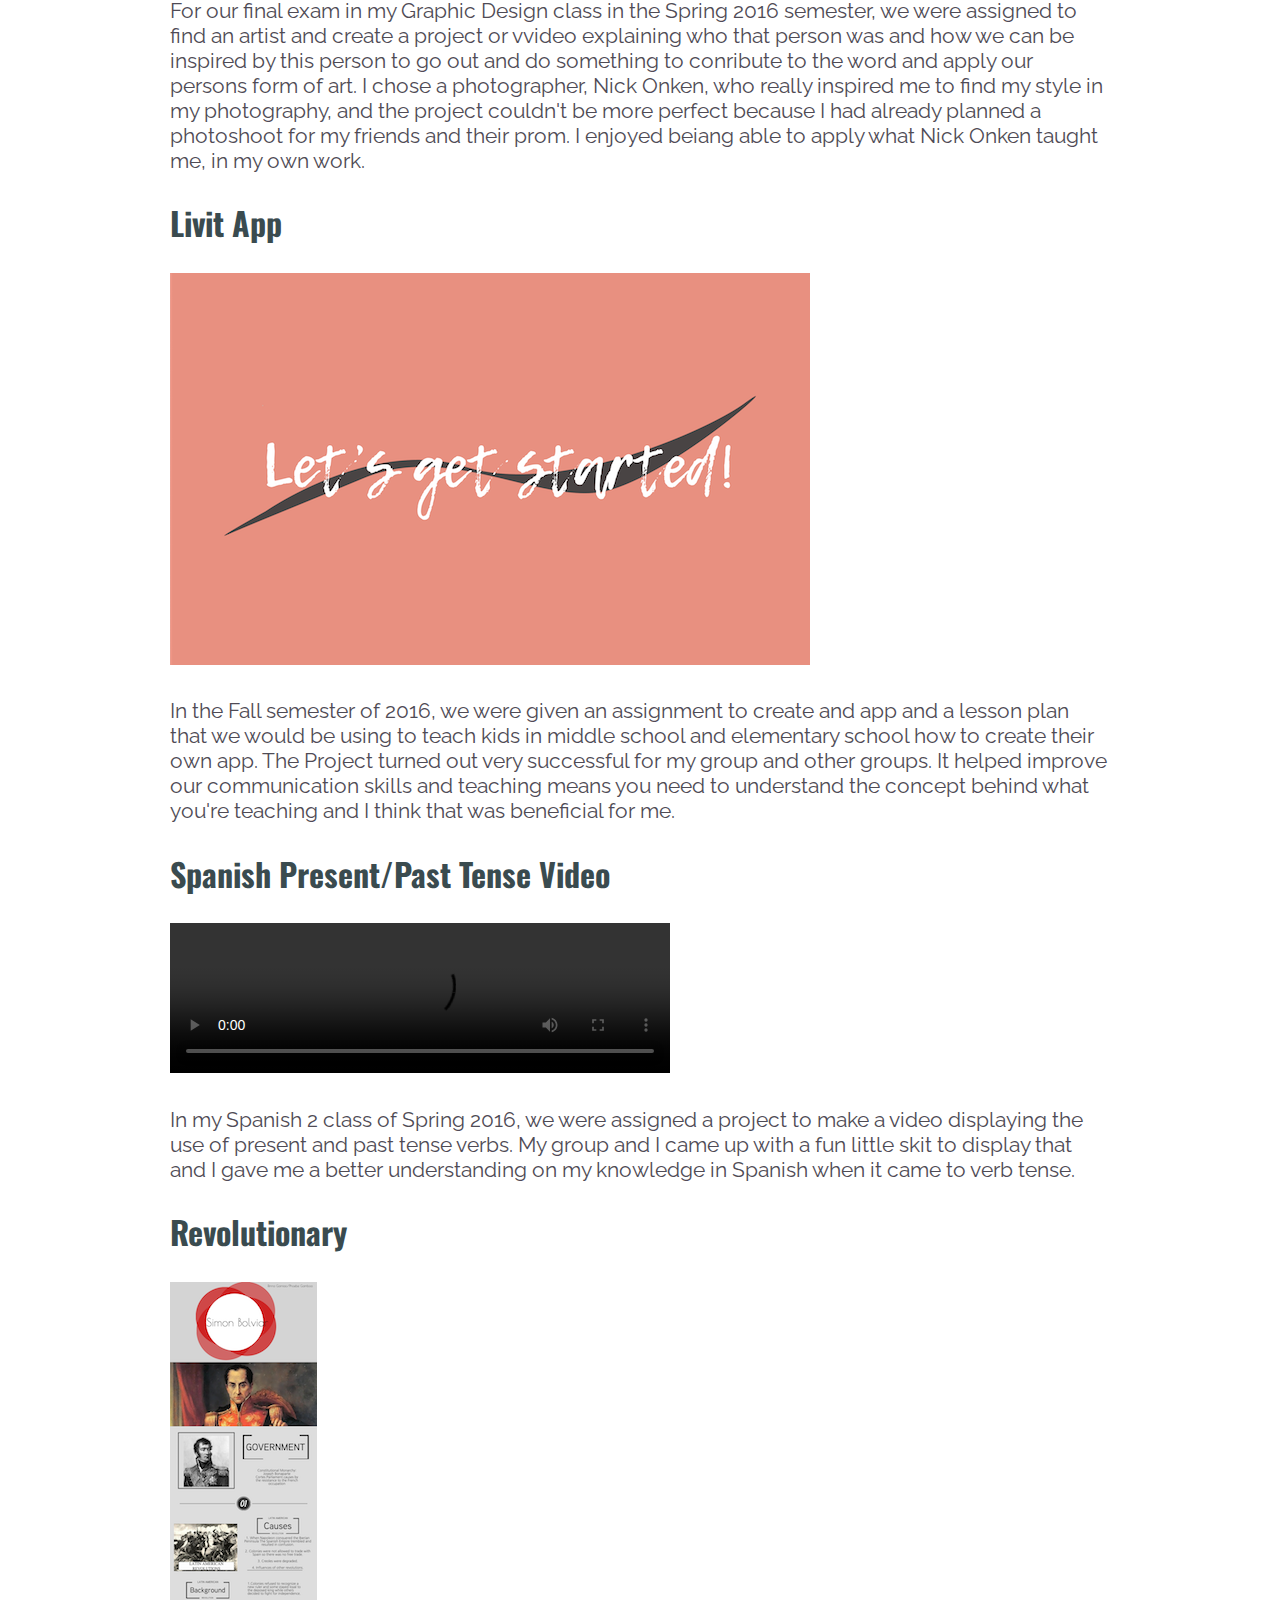
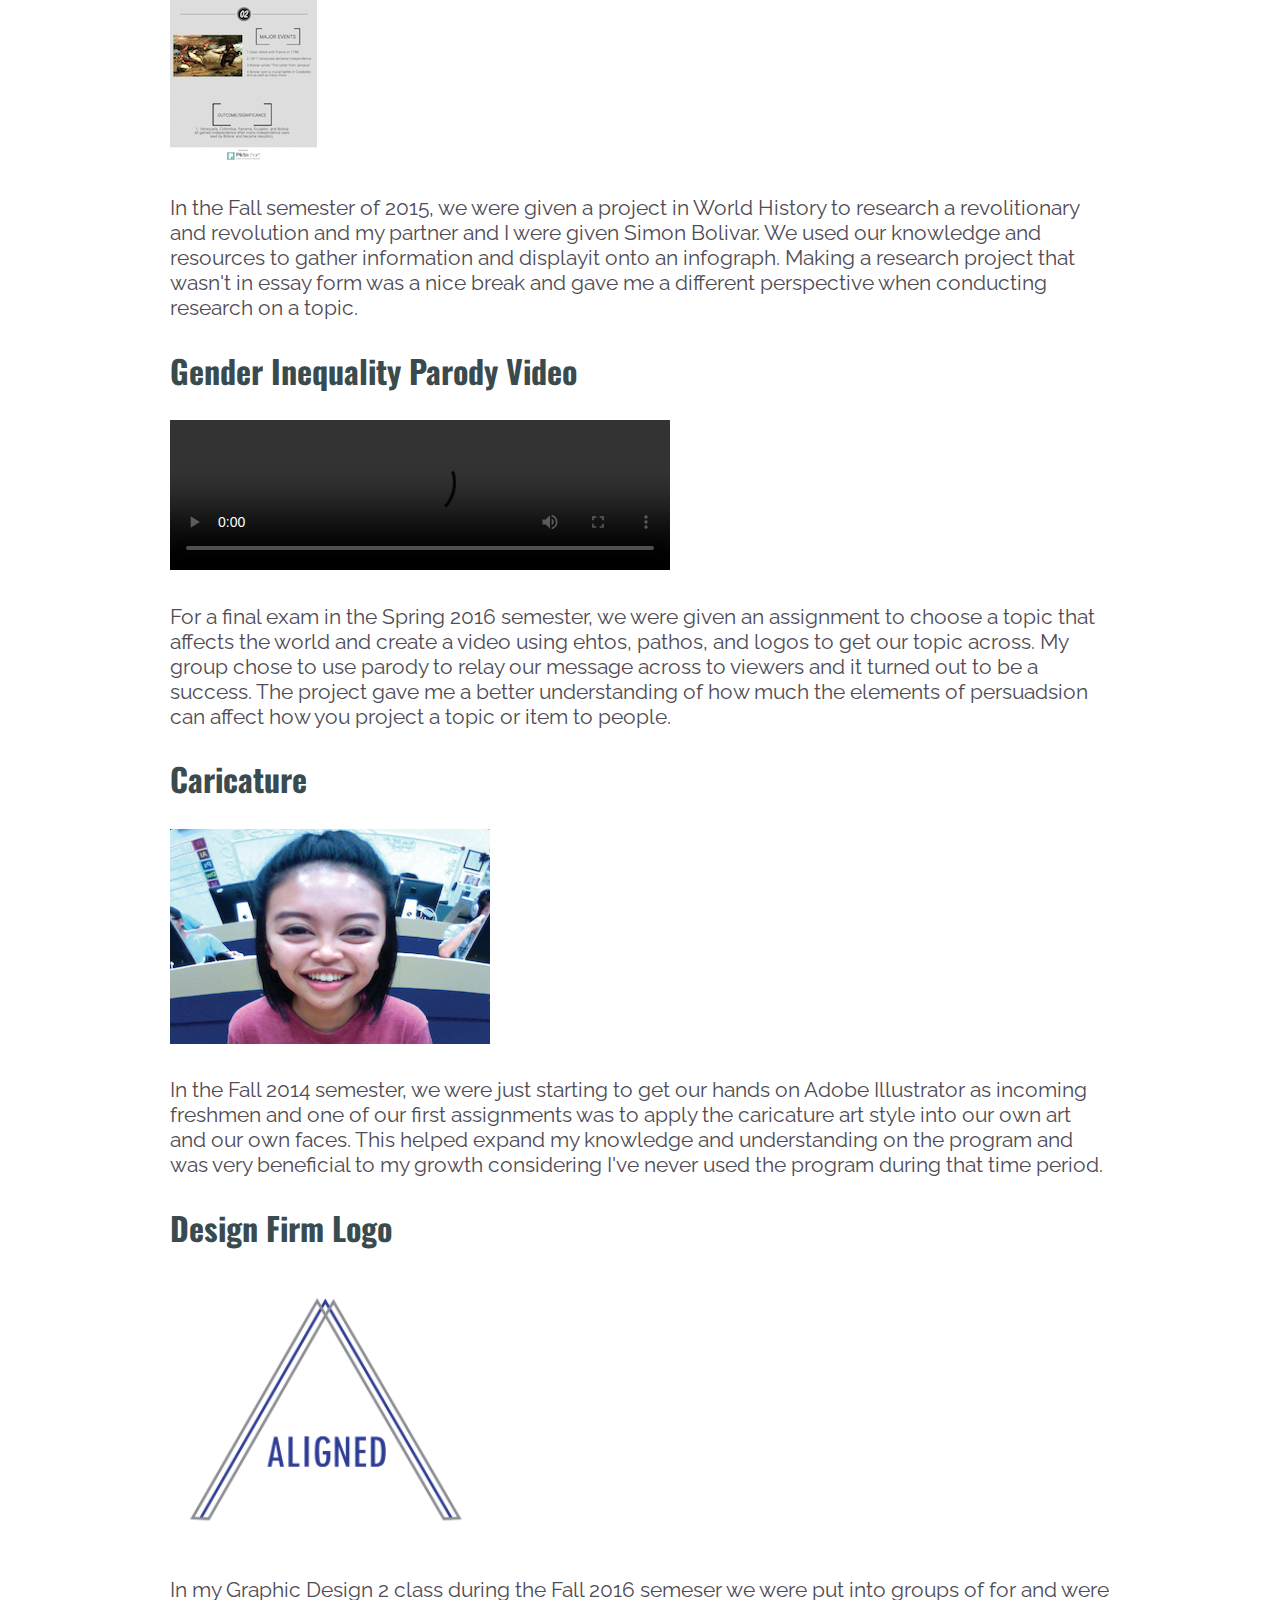
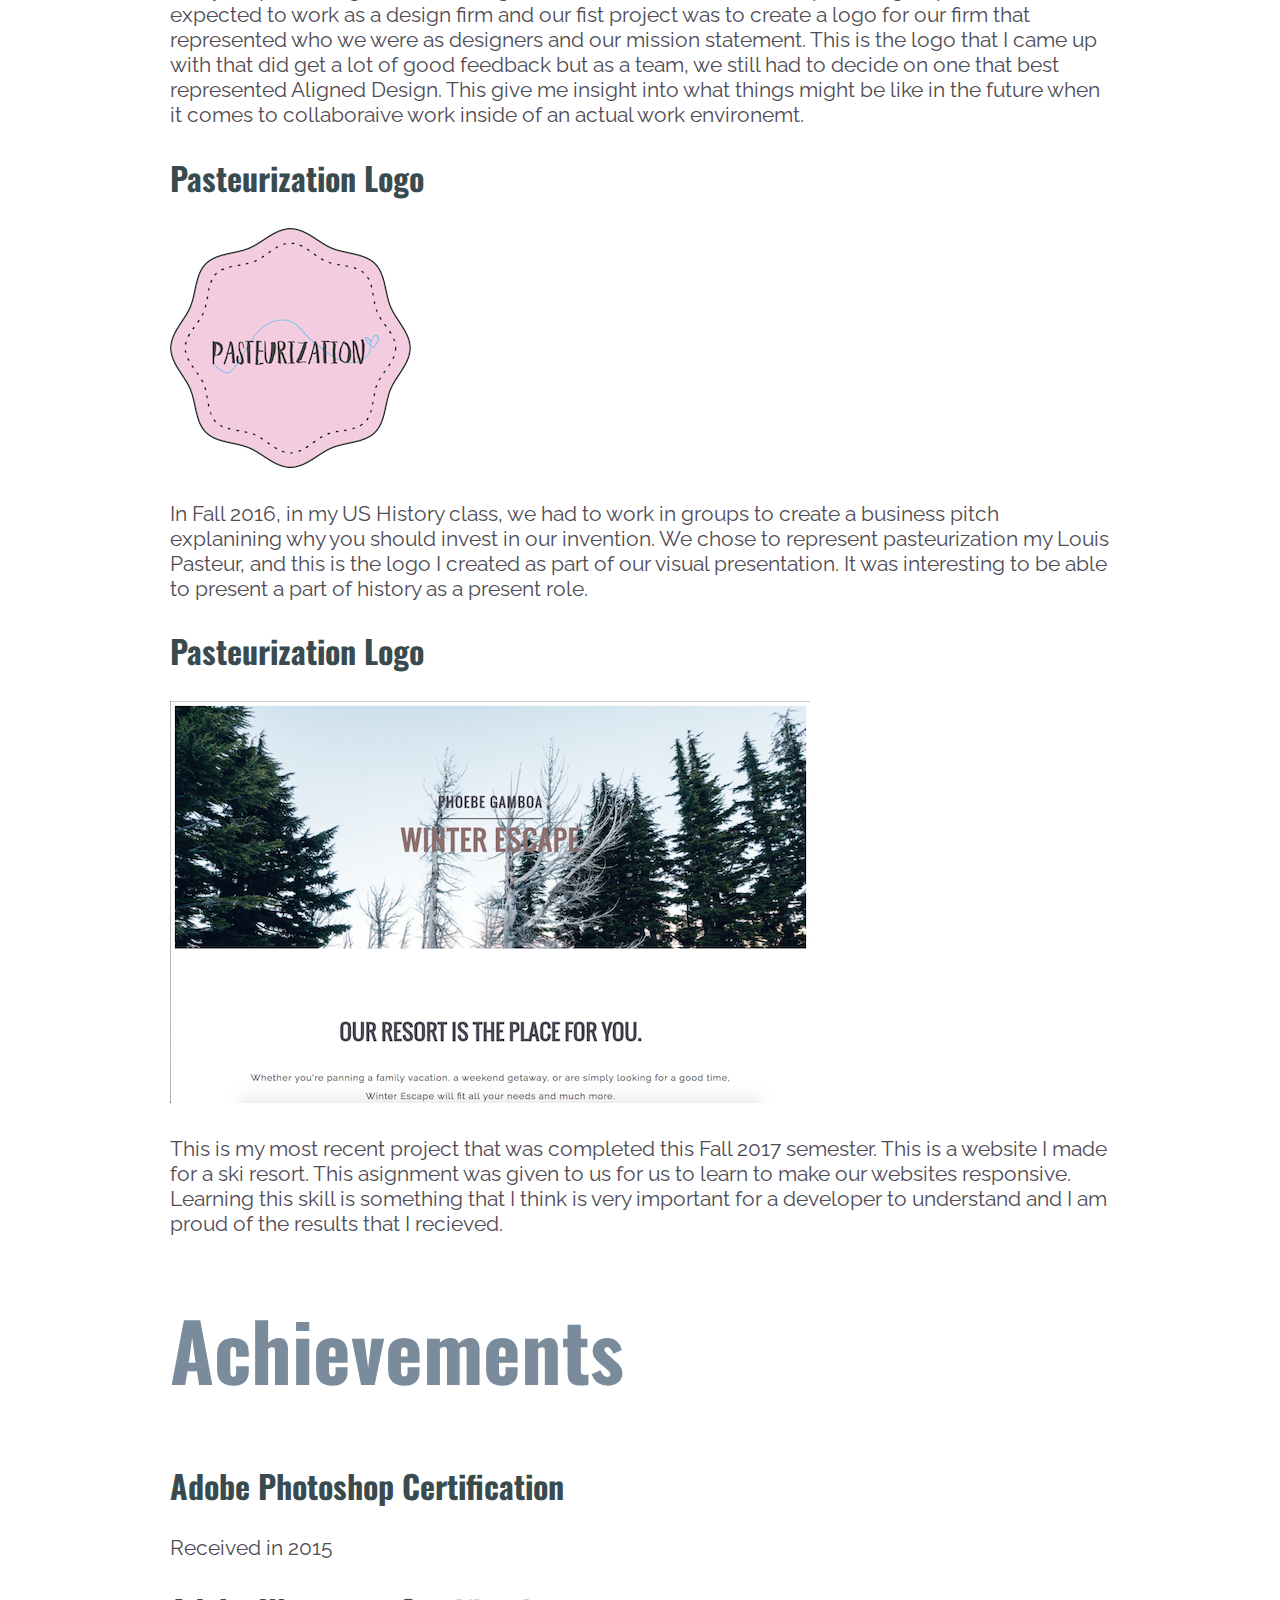
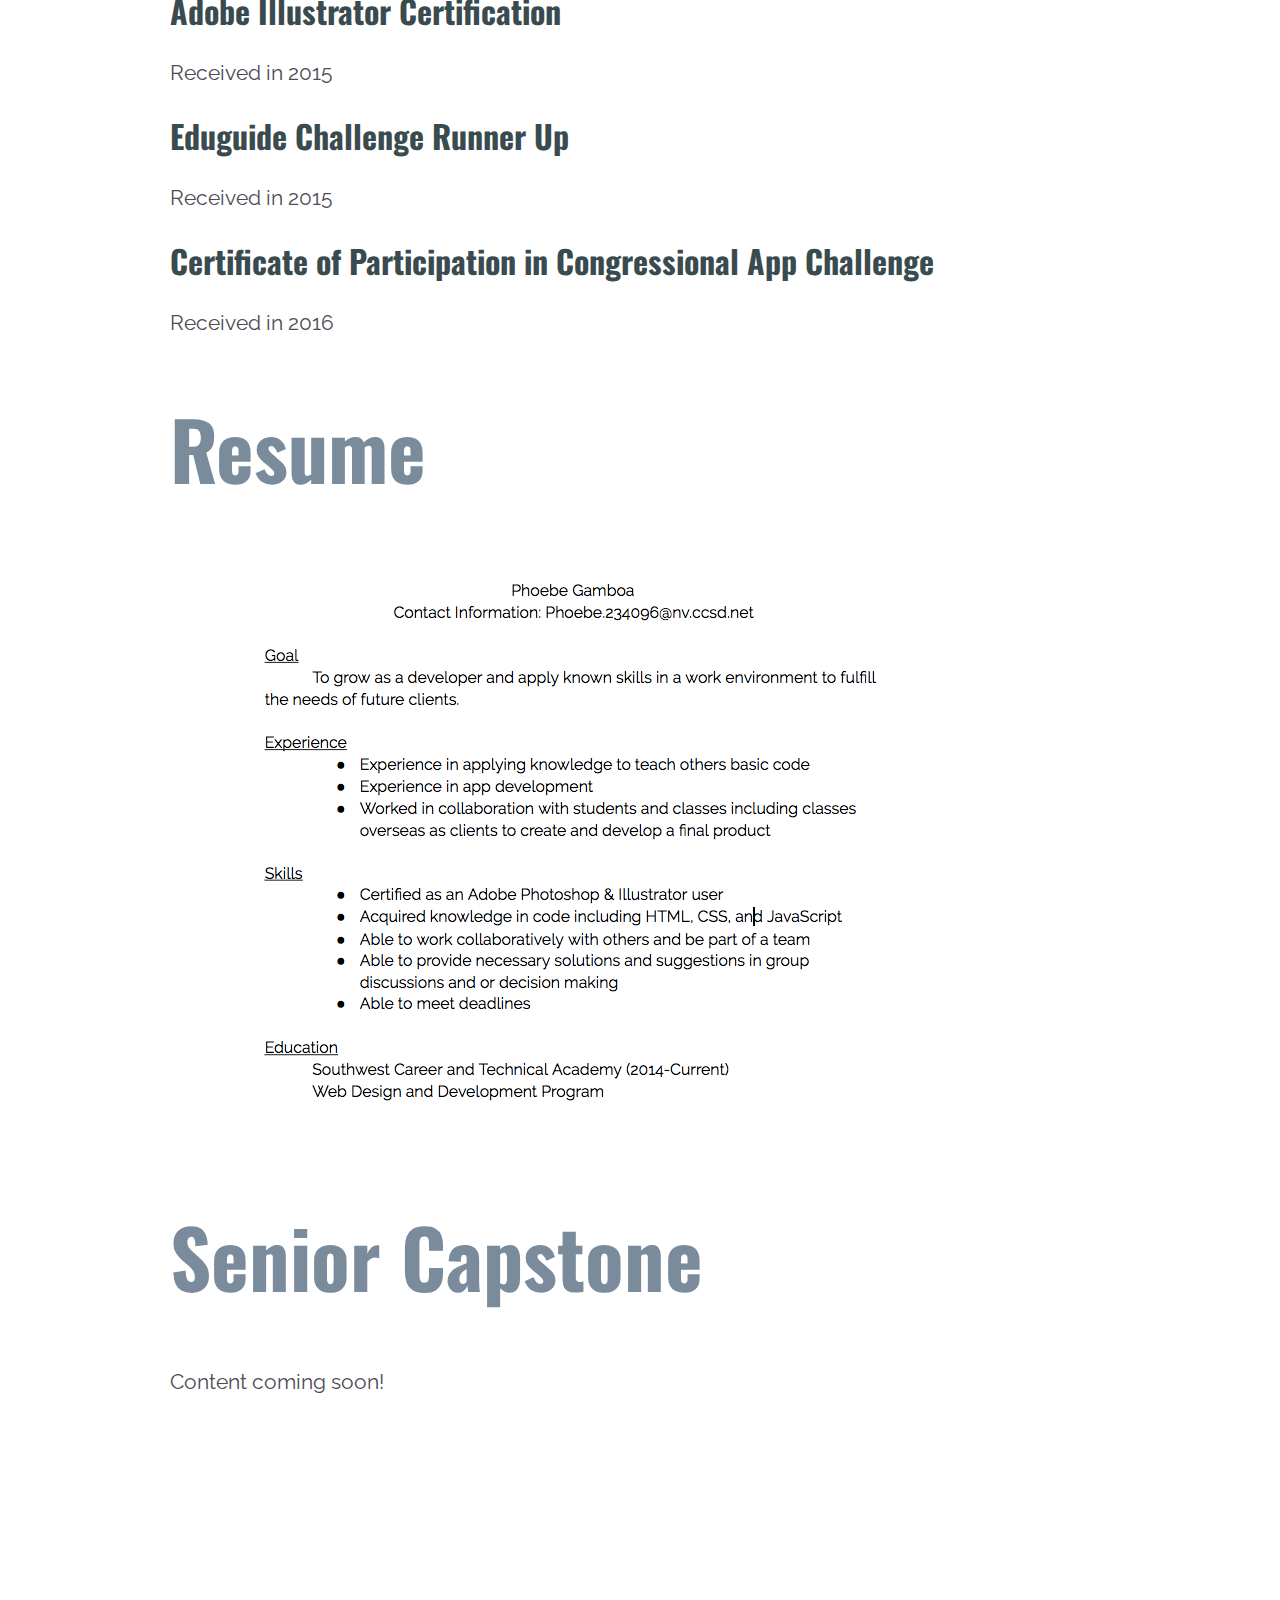
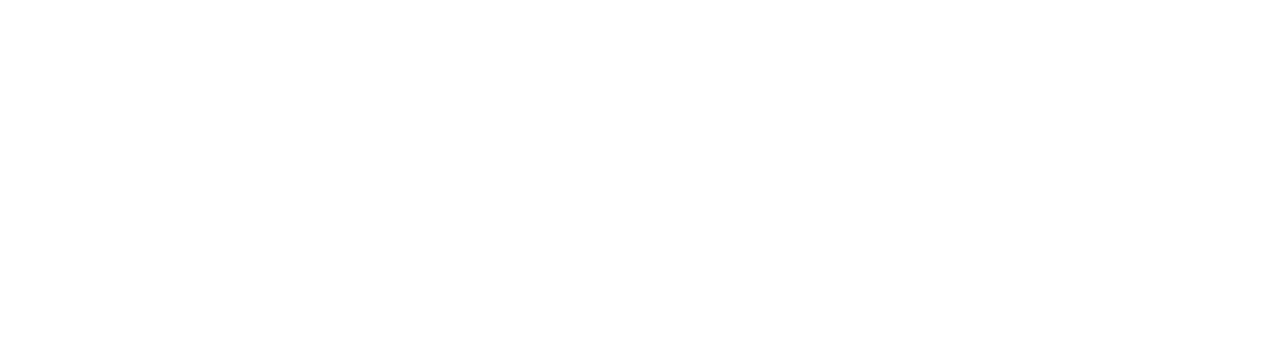
==== commit 92823808: "Update index.html" ====
--- a/index.html
+++ b/index.html
@@ -6,7 +6,7 @@
         <meta name="viewport" content="width=device-width, initial-scale=1">
         <link href="https://fonts.googleapis.com/css?family=Oswald|Raleway" rel="stylesheet">
         <link rel="stylesheet" media="all" href="css/screen.css">
-        <link rel="shortcut icon" href="images/favicon.png" />
+        <link rel="shortcut icon" href="images/favicon.png">
     </head>
     
     <body>
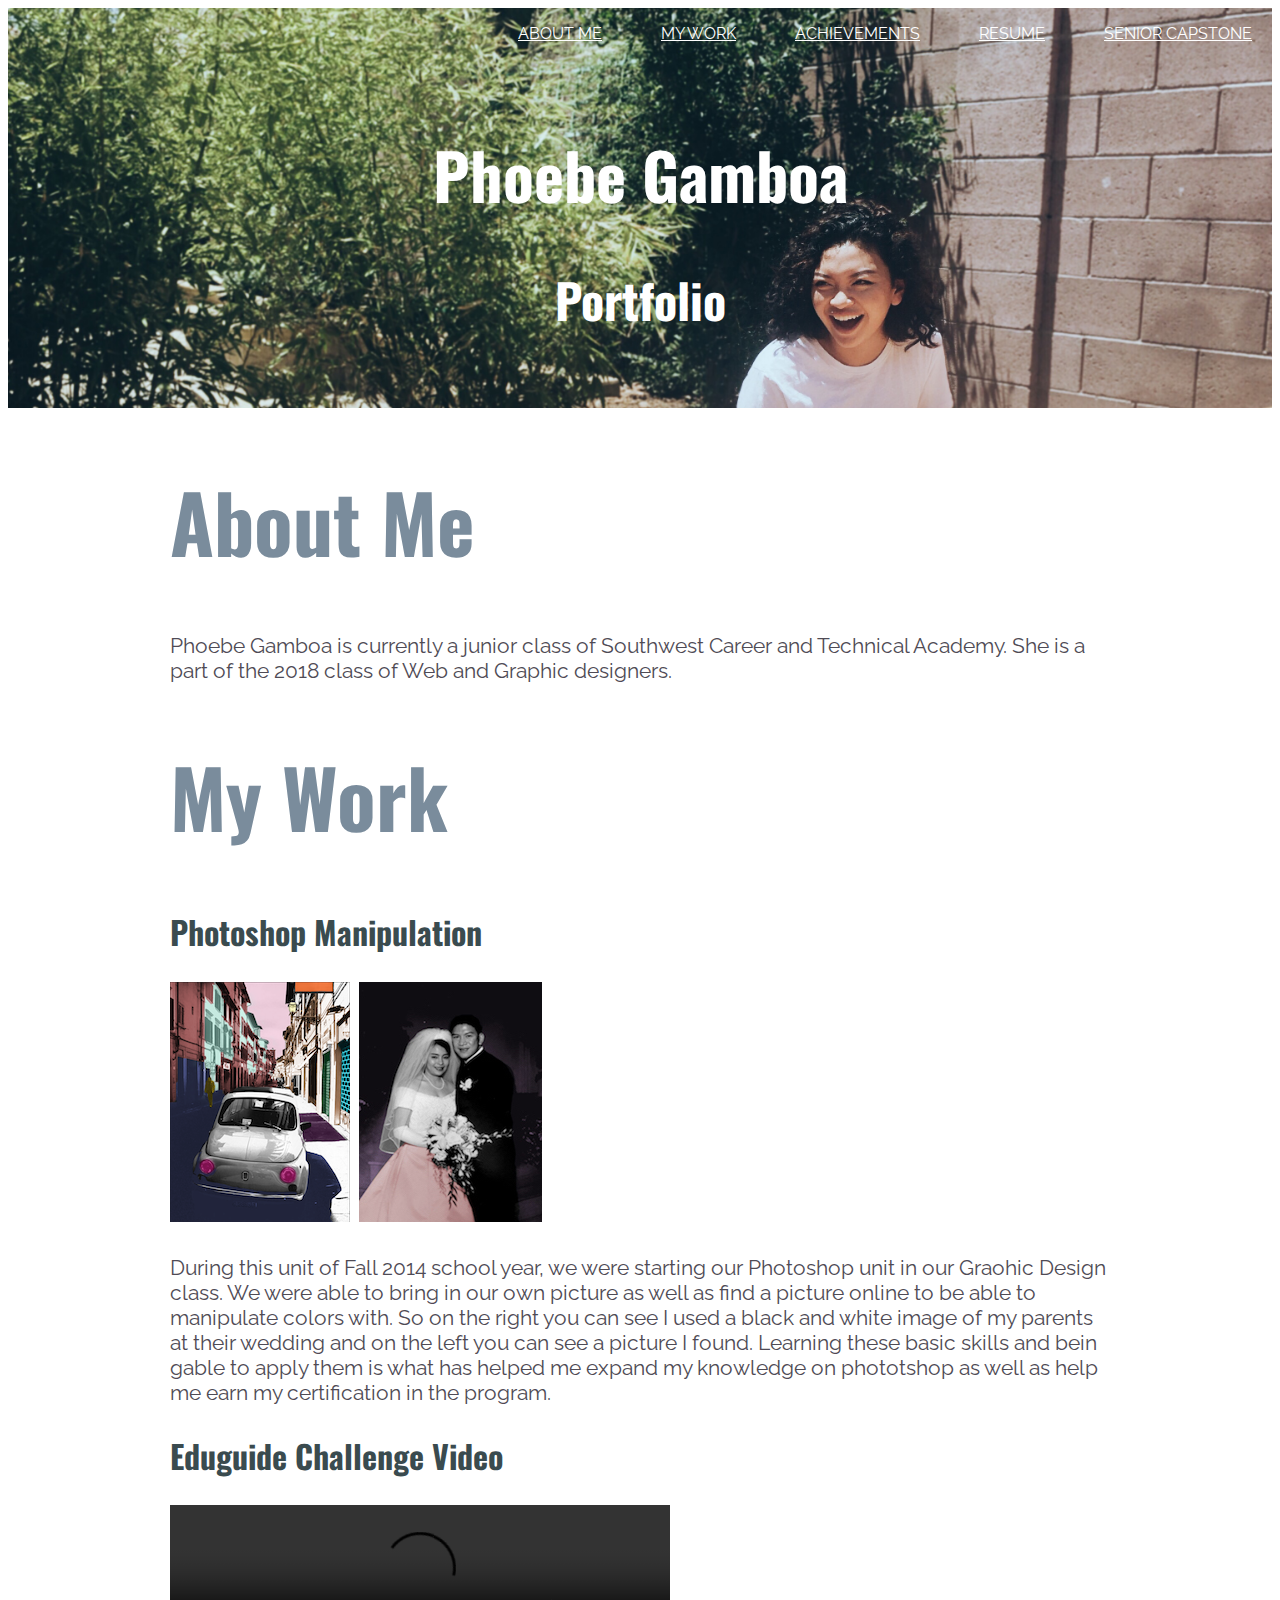
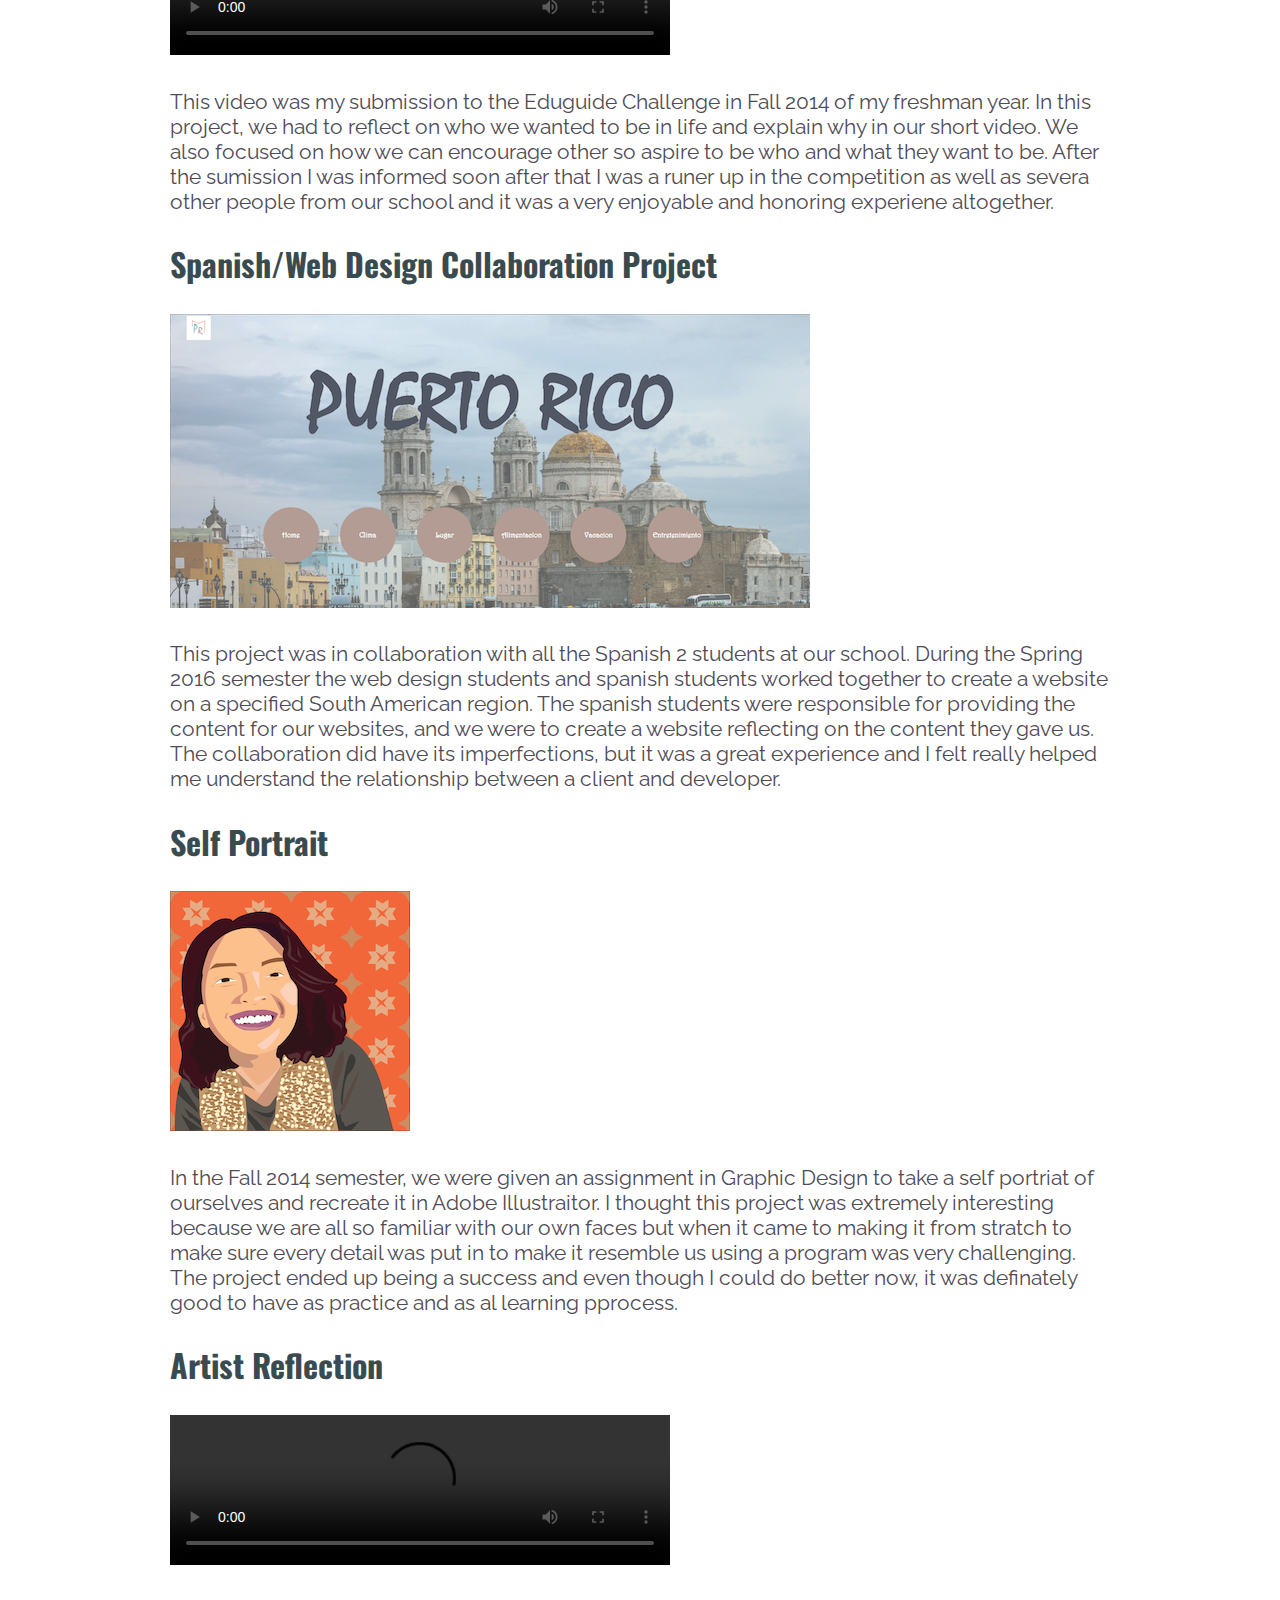
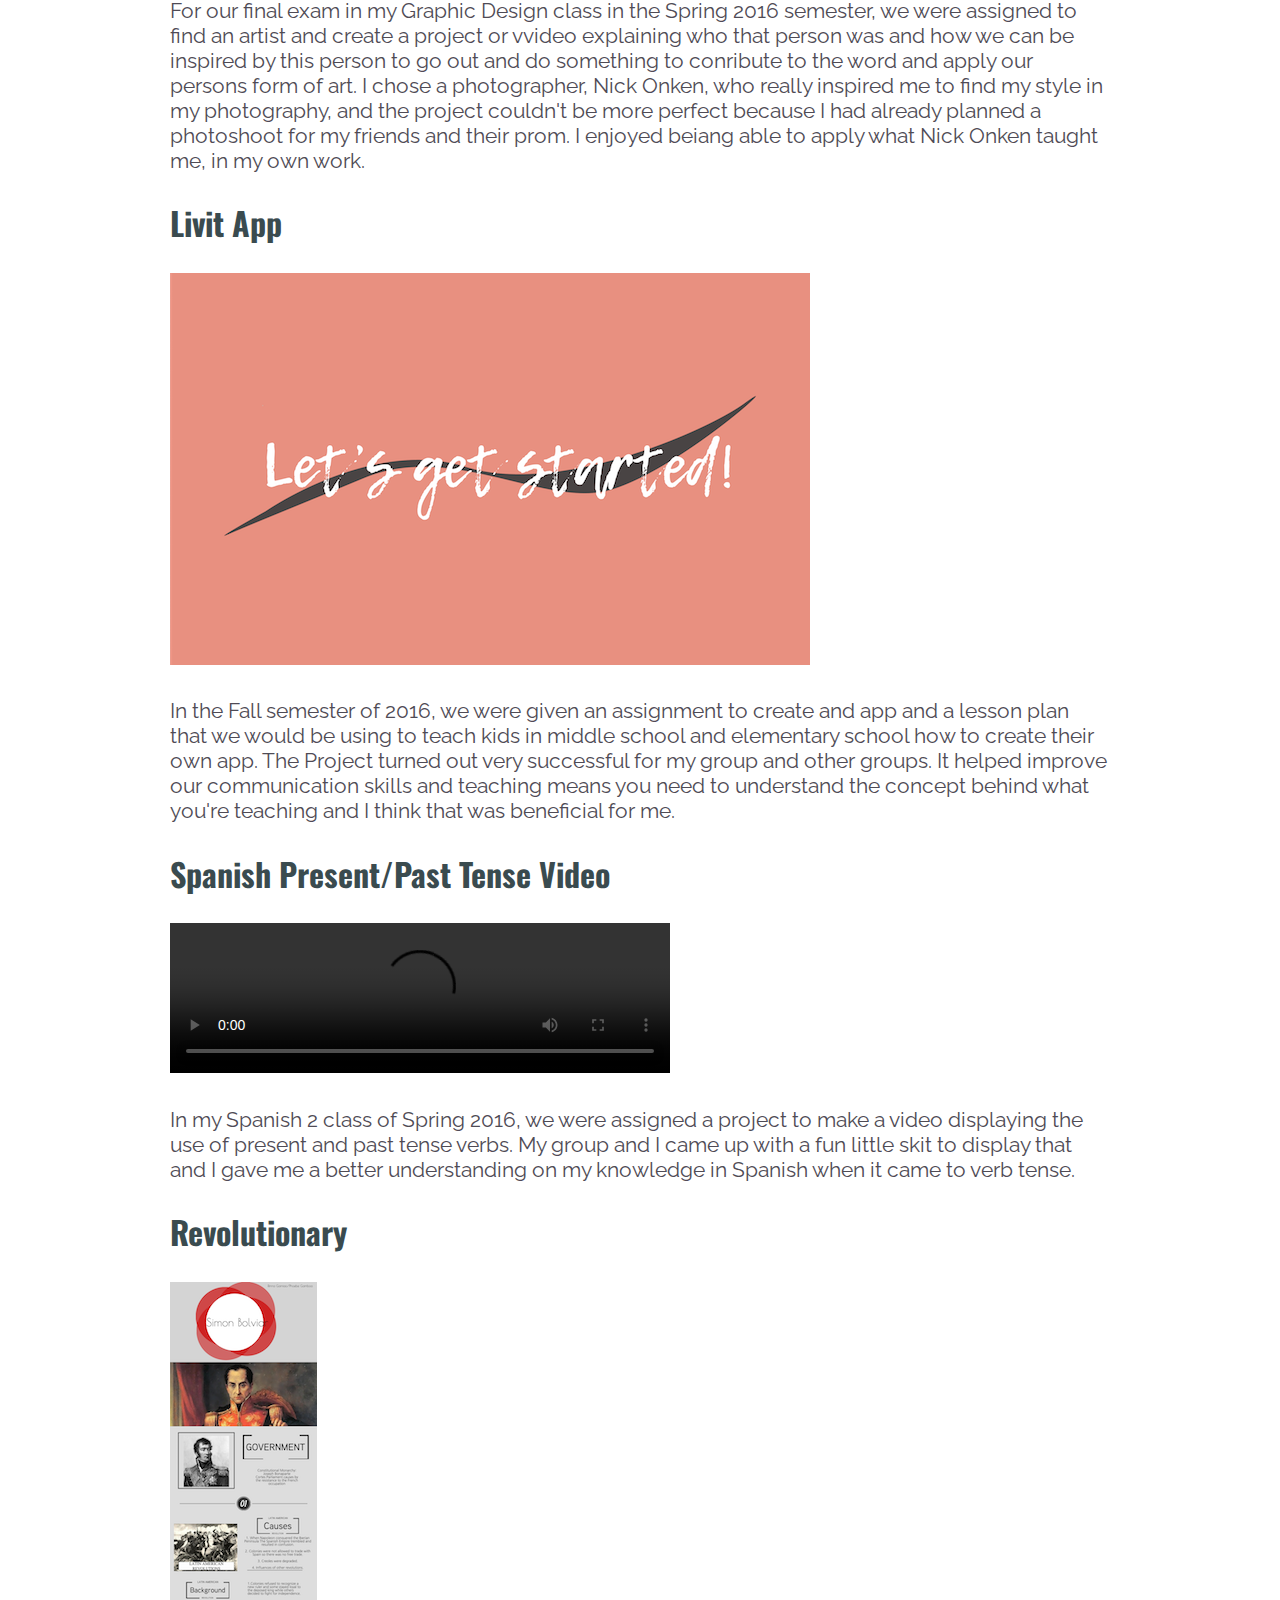
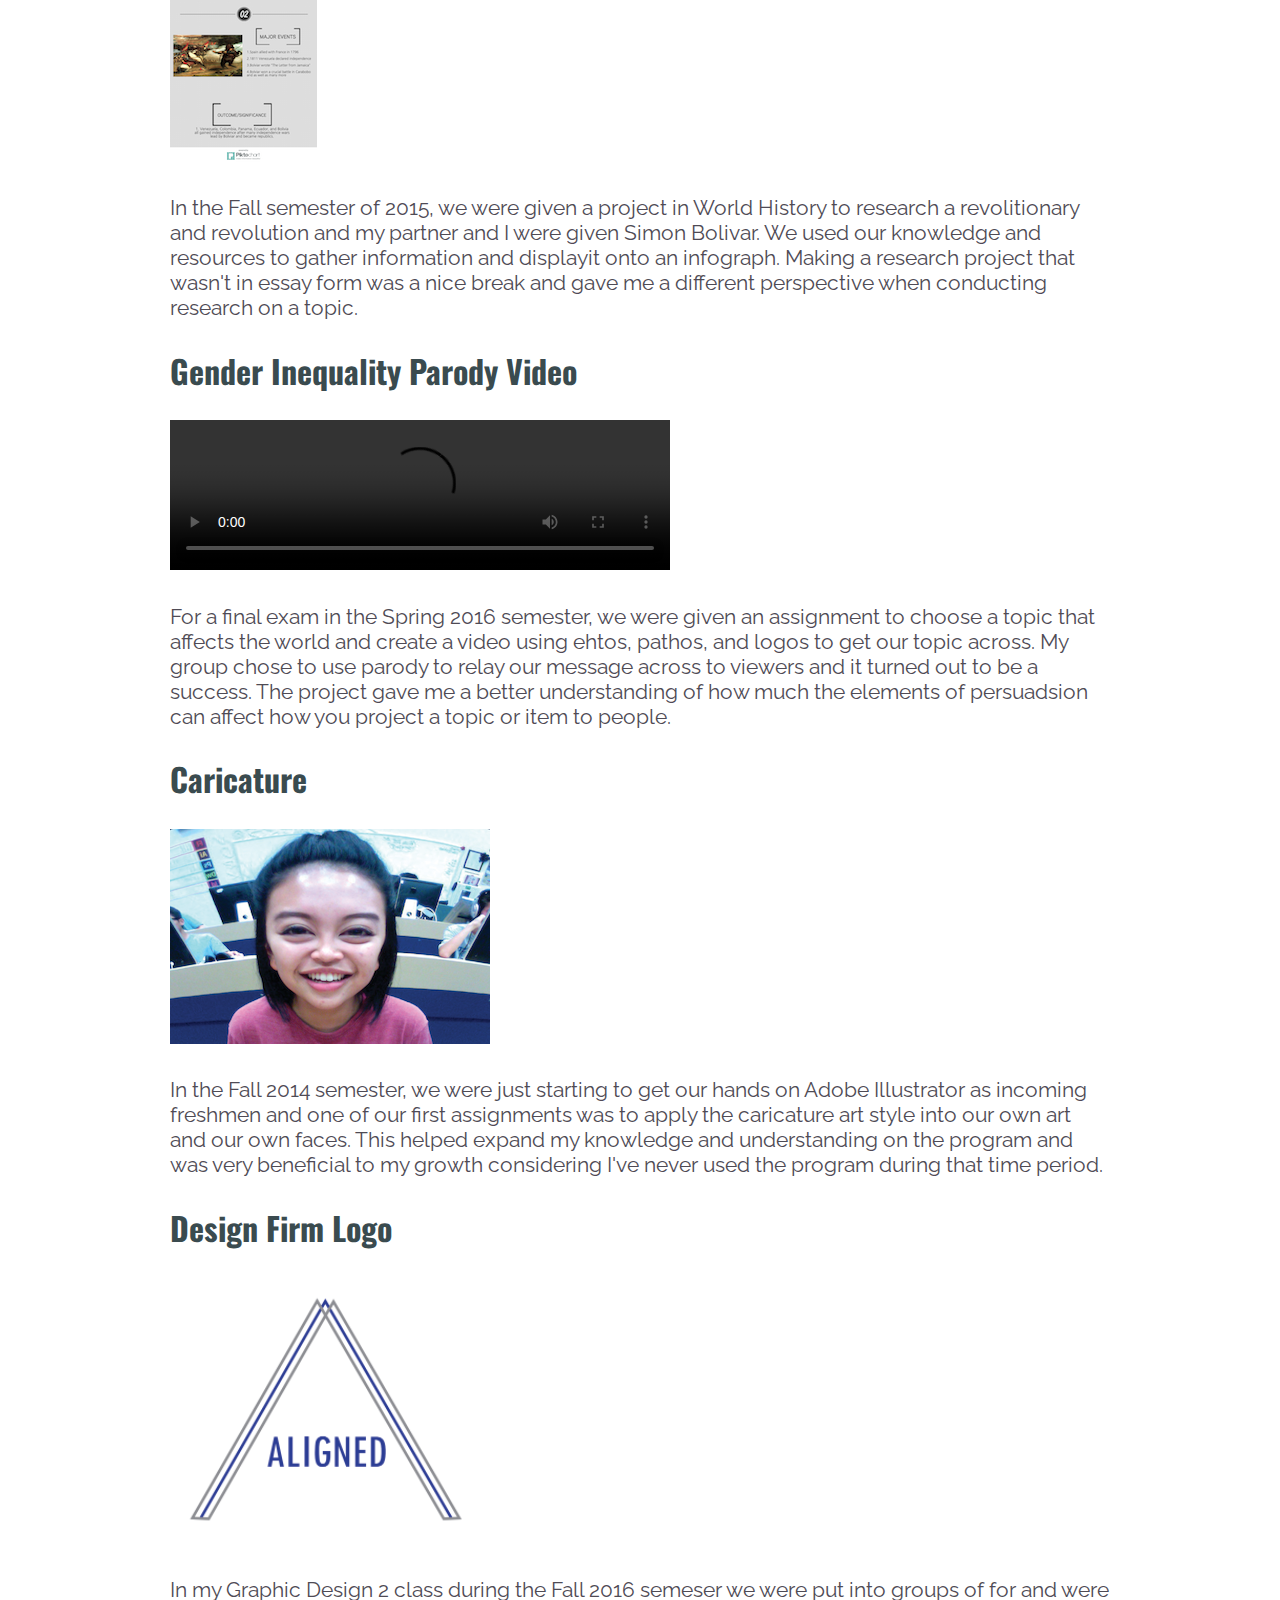
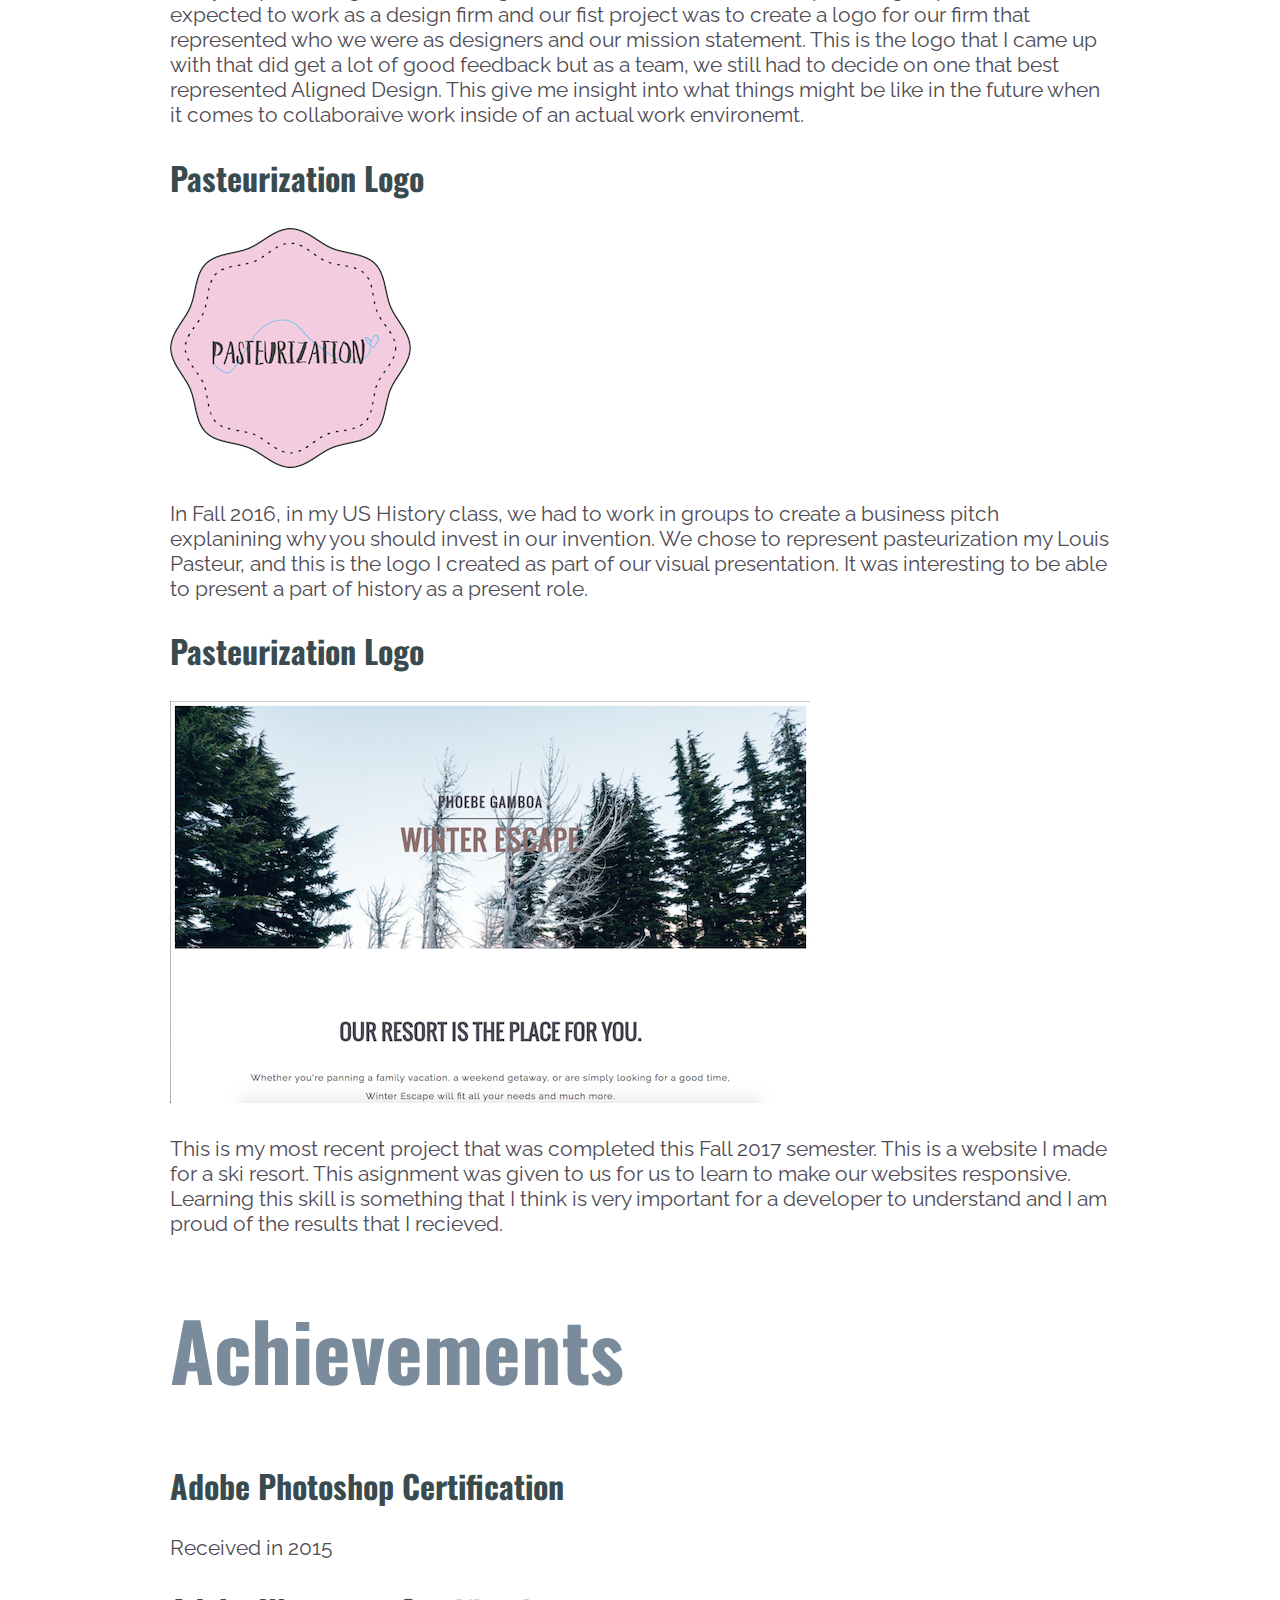
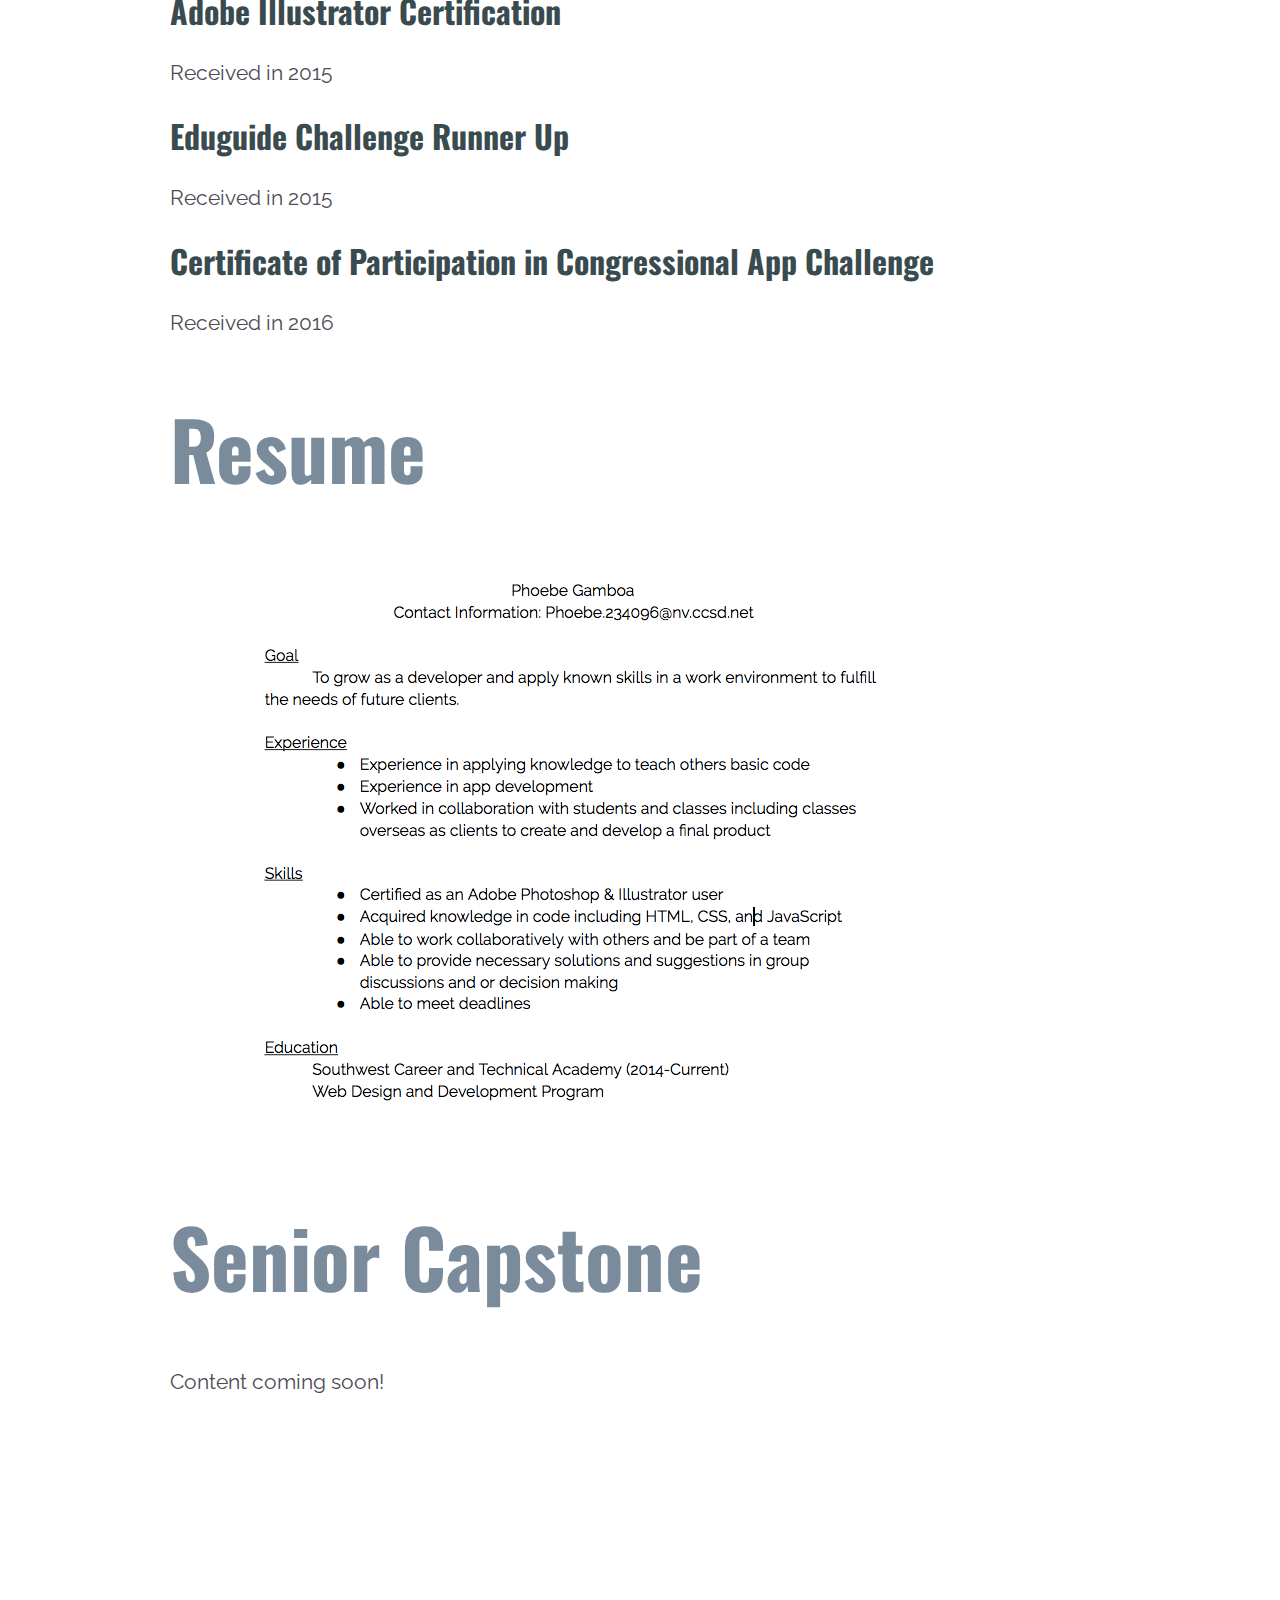
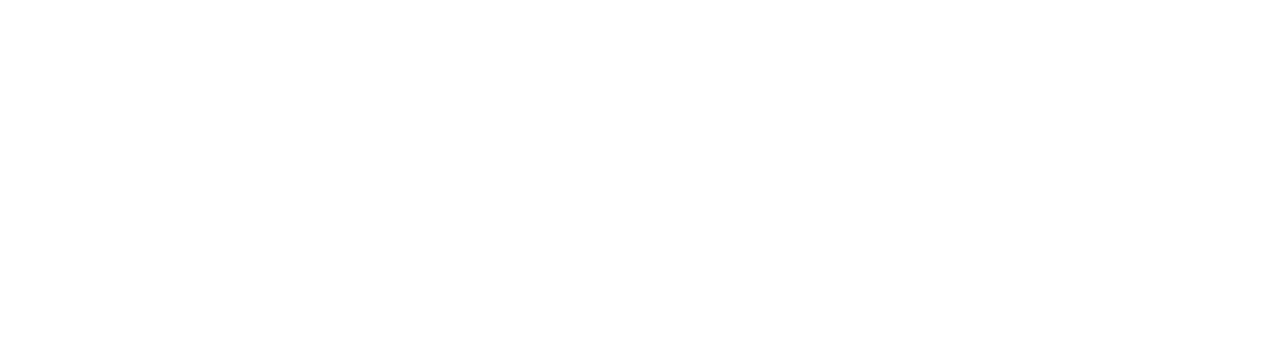
==== commit 80cb70ae: "Add files via upload" ====
--- a/index.html
+++ b/index.html
@@ -183,4 +183,4 @@
         
         
     </body>
-</html>
+</html>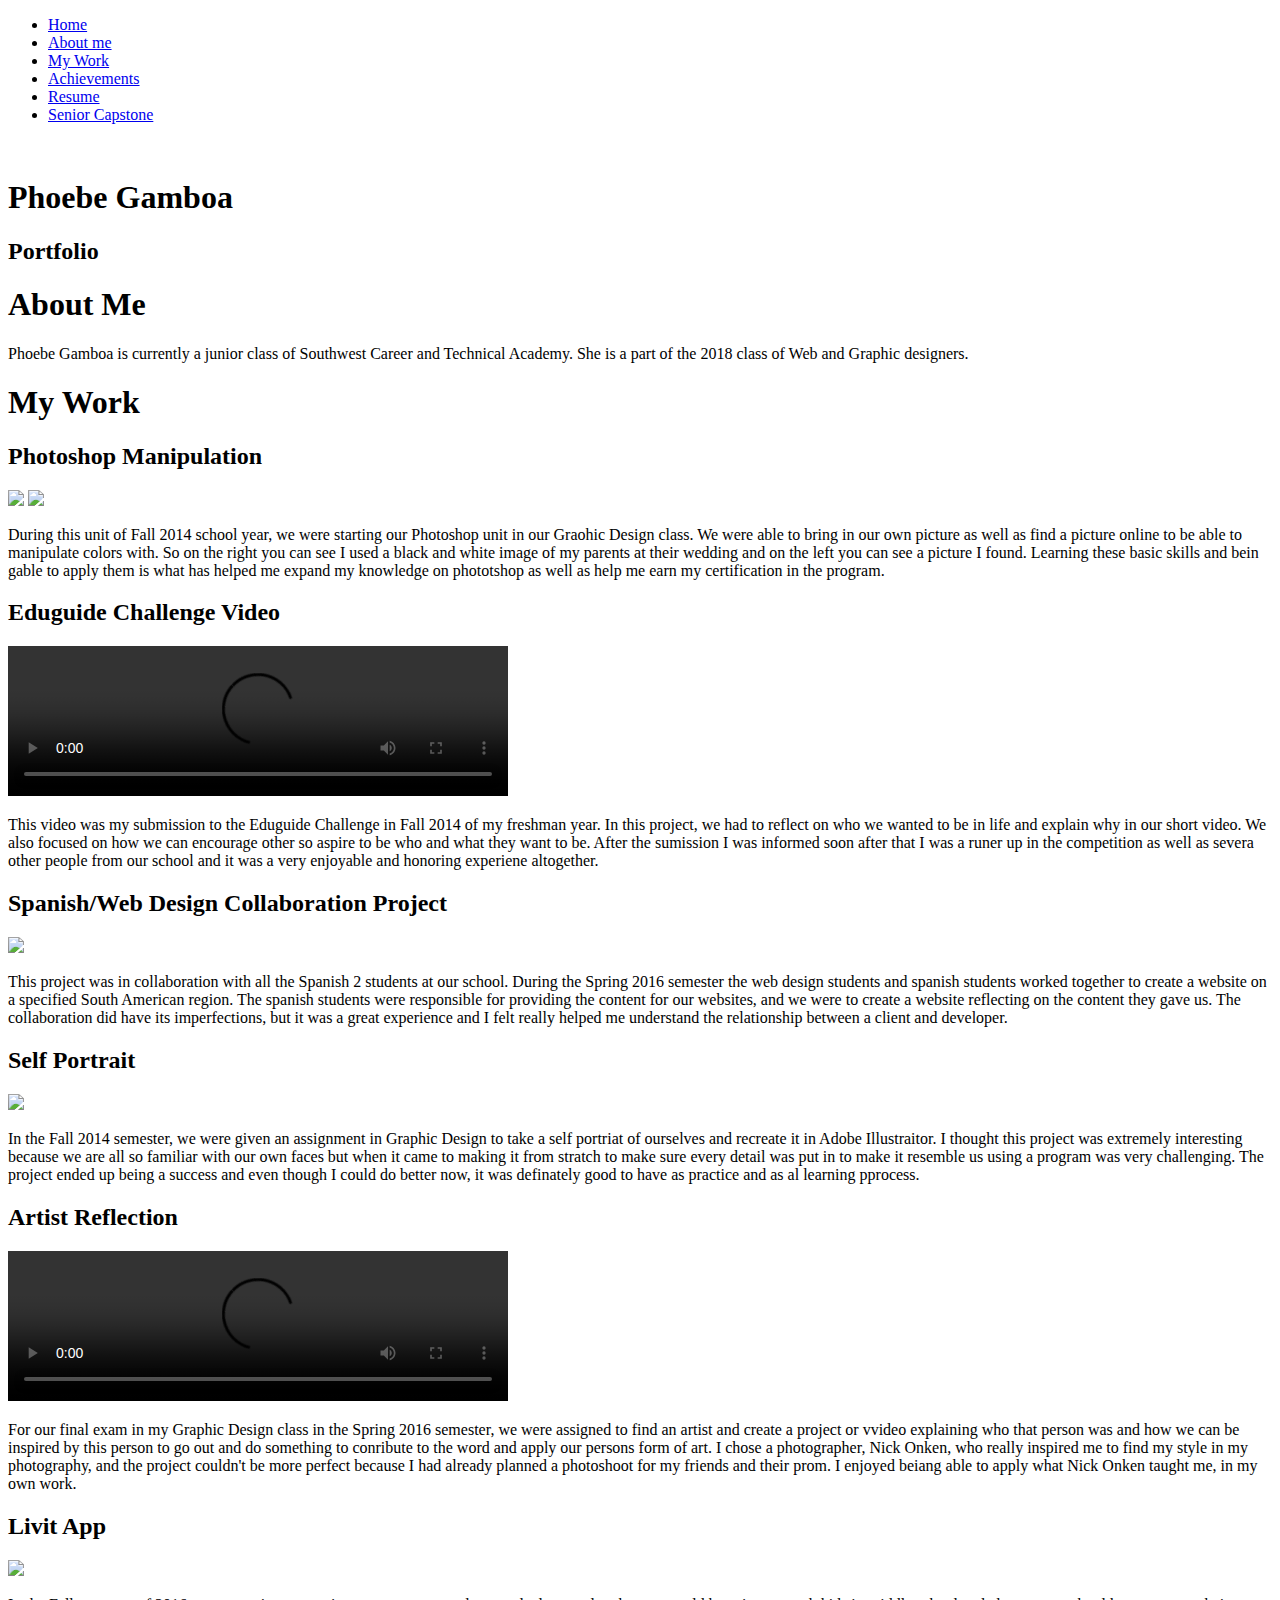
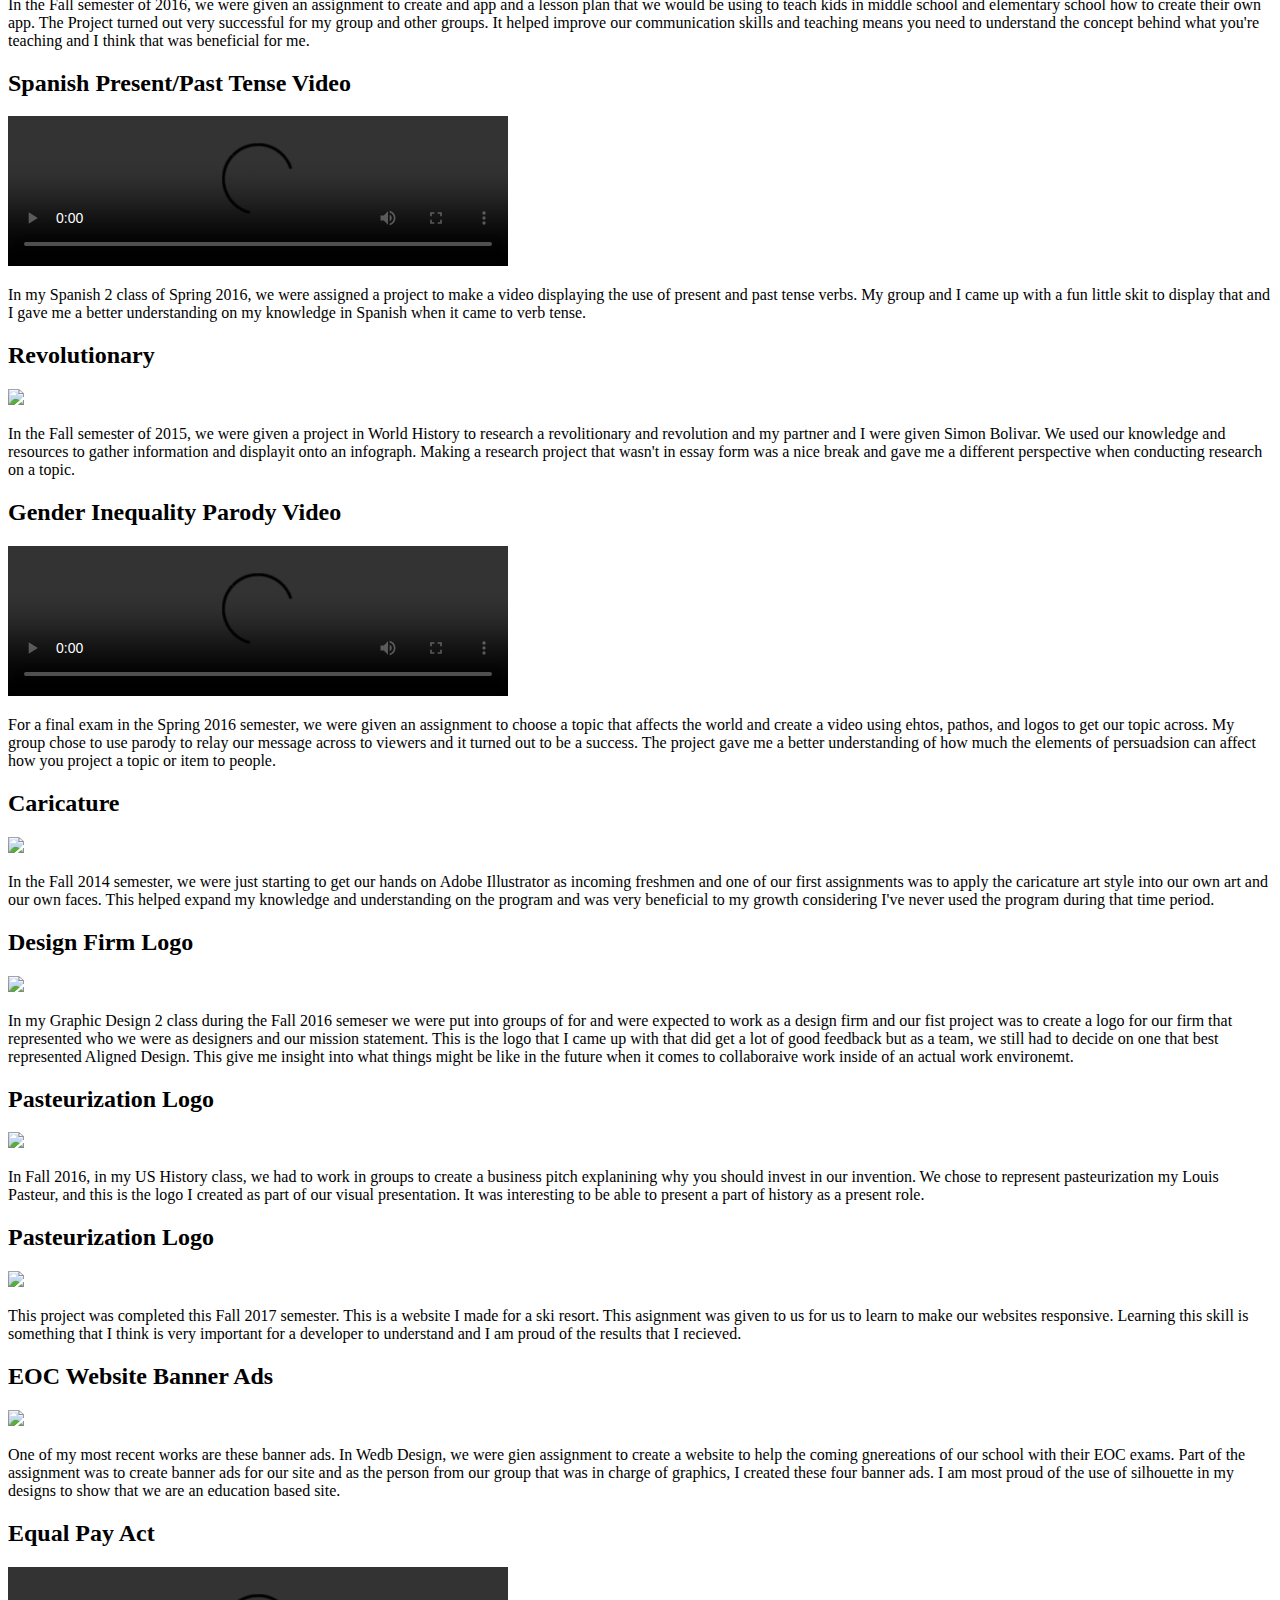
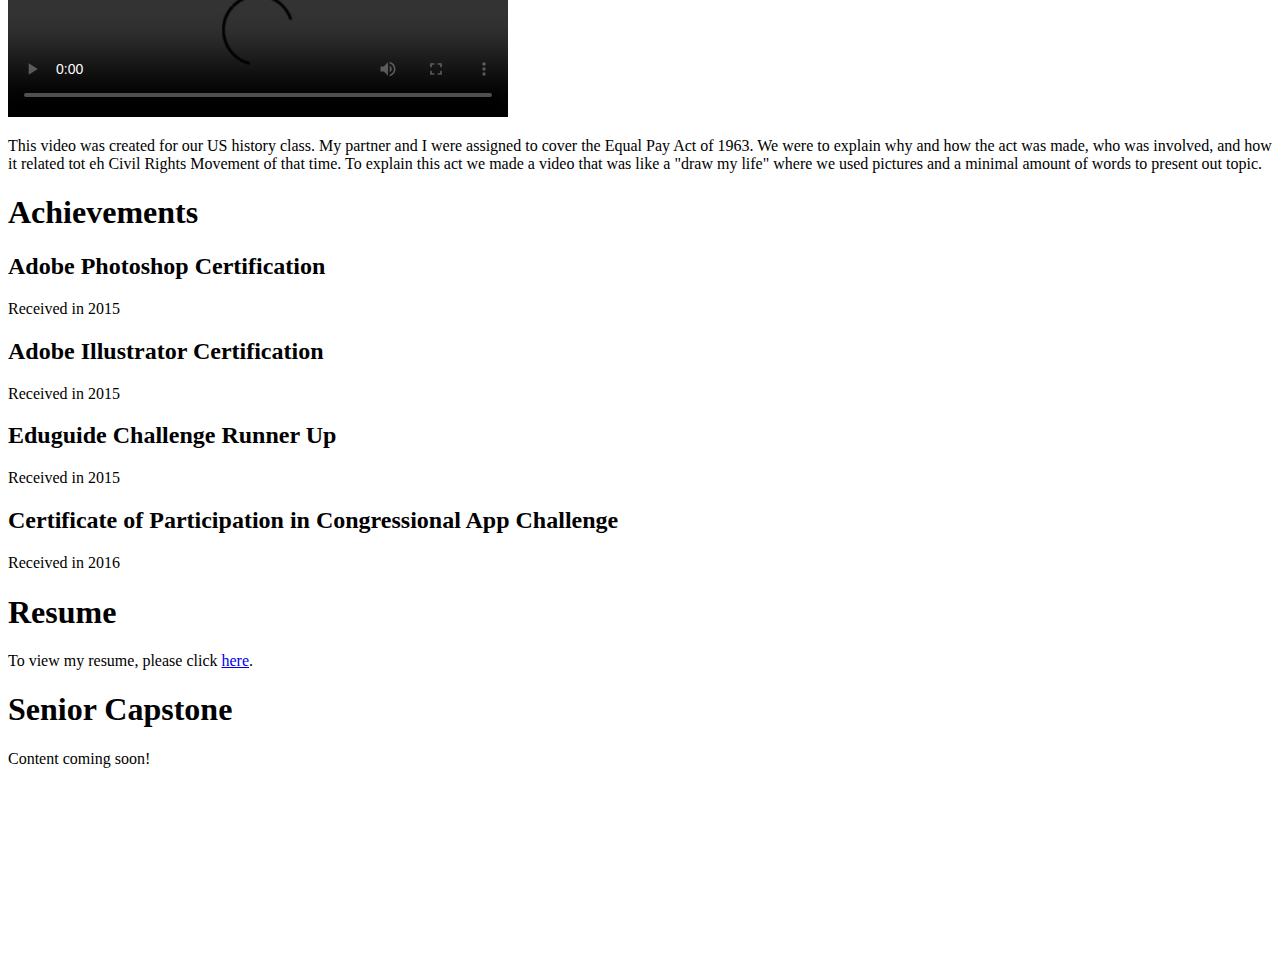
==== commit dae442ea: "Add files via upload" ====
--- a/index.html
+++ b/index.html
@@ -15,10 +15,11 @@
             
          <nav>
             <ul>
+                <li><a href="index.html">Home</a></li>
                 <li><a href="#sec01">About me</a></li>
                 <li><a href="#sec02">My Work</a></li>
                 <li><a href="#sec03">Achievements</a></li>
-                <li><a href="#sec04">Resume</a></li>
+                <li><a href="resume.html">Resume</a></li>
                 <li><a href="#sec05">Senior Capstone</a></li>
               
             </ul>
@@ -124,10 +125,20 @@
          <div class="info">
         <h2>Pasteurization Logo</h2>
         <img src="images/winter.png">
-             <p>This is my most recent project that was completed this Fall 2017 semester. This is a website I made for a ski resort. This asignment was given to us for us to learn to make our websites responsive. Learning this skill is something that I think is very important for a developer to understand and I am proud of the results that I recieved.</p>
+             <p>This project was completed this Fall 2017 semester. This is a website I made for a ski resort. This asignment was given to us for us to learn to make our websites responsive. Learning this skill is something that I think is very important for a developer to understand and I am proud of the results that I recieved.</p>
         </div>
             
+         <div class="info">
+        <h2>EOC Website Banner Ads</h2>
+        <img src="images/ads.png">
+             <p>One of my most recent works are these banner ads. In Wedb Design, we were gien assignment to create a website to help the coming gnereations of our school with their EOC exams. Part of the assignment was to create banner ads for our site and as the person from our group that was in charge of graphics, I created these four banner ads. I am most proud of the use of silhouette in my designs to show that we are an education based site.</p>
+        </div>
         
+             <div class="info">
+        <h2>Equal Pay Act</h2>
+        <video width="500"src="images/onken.mp4" controls></video>
+             <p>This video was created for our US history class. My partner and I were assigned to cover the Equal Pay Act of 1963. We were to explain why and how the act was made, who was involved, and how it related tot eh Civil Rights Movement of that time. To explain this act we made a video that was like a "draw my life" where we used pictures and a minimal amount of words to present out topic.</p>
+        </div>
     </section>
         
         <section class="row" id="sec03">
@@ -159,7 +170,7 @@
         <h1>Resume</h1>
             
          <div class="info">
-             <img src="images/resume.png">
+             <p>To view my resume, please click <a href="resume.html">here</a>.</p>
         </div>
         
     
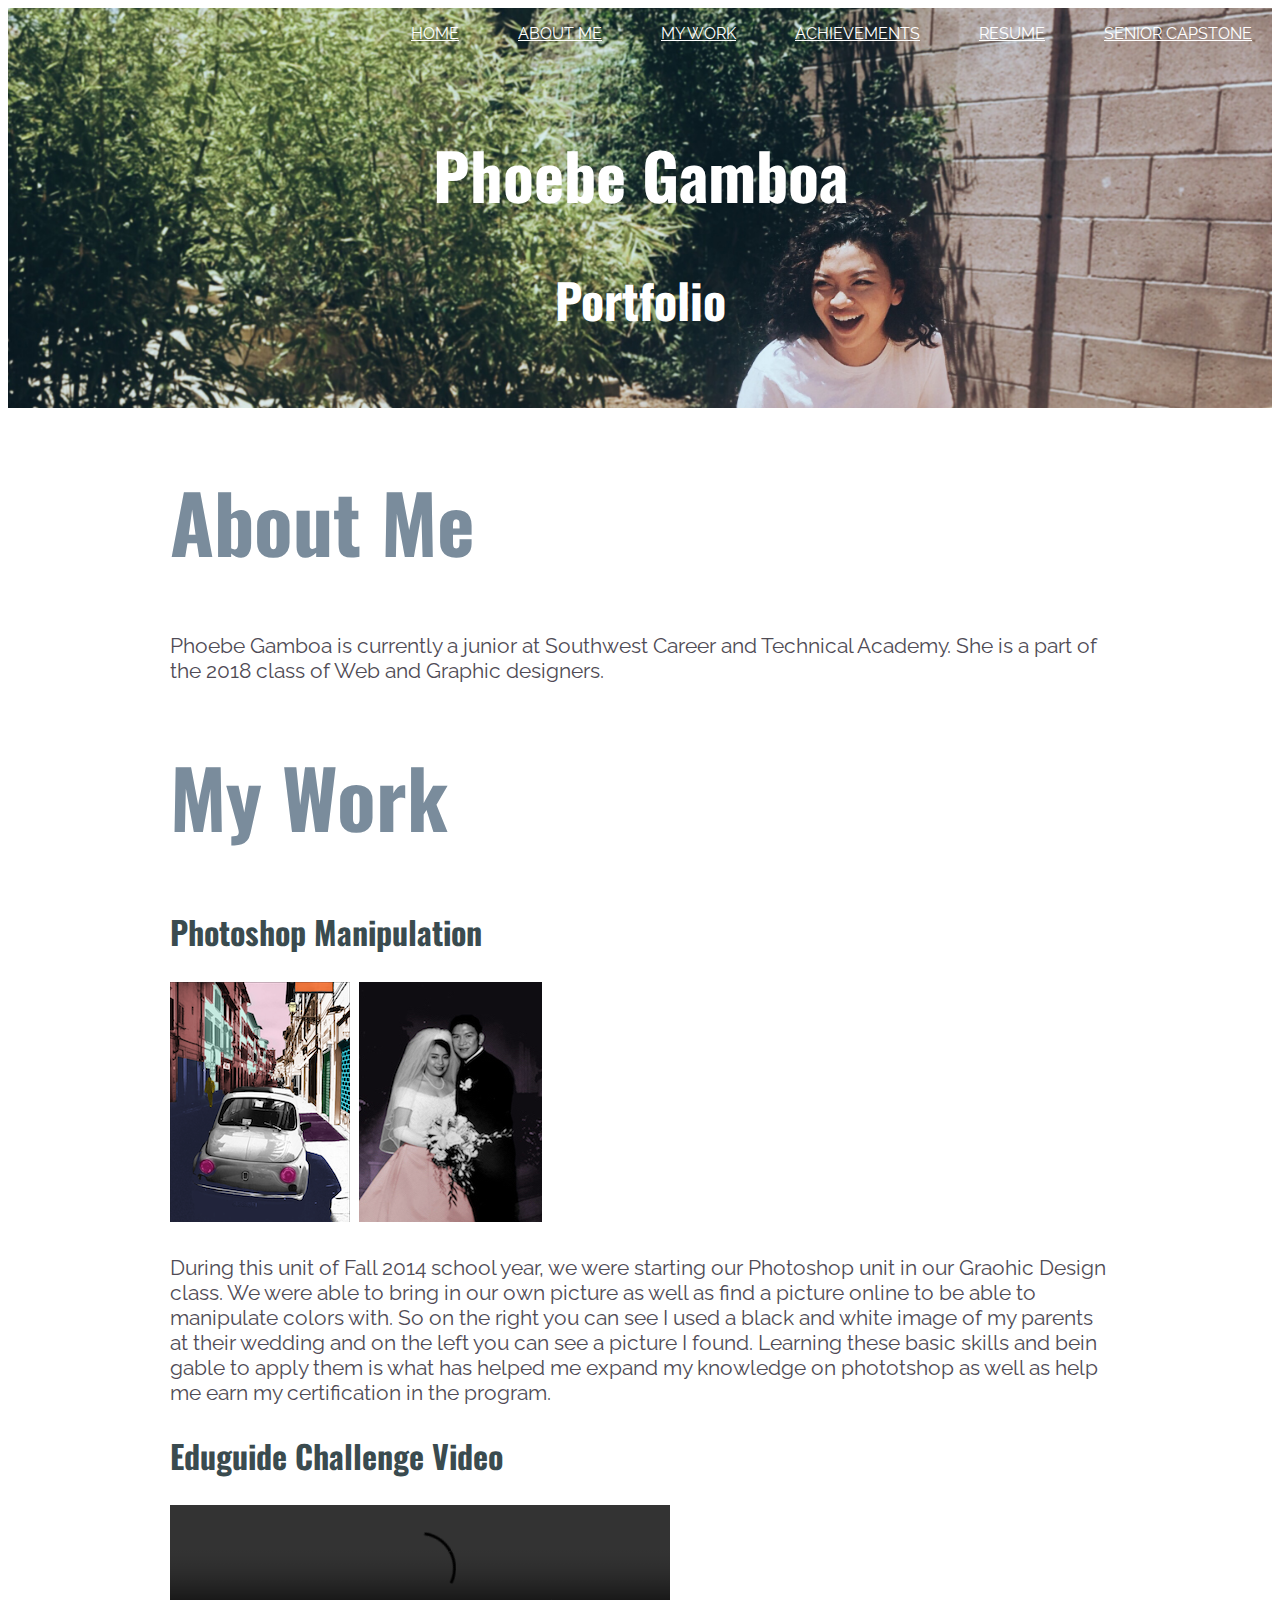
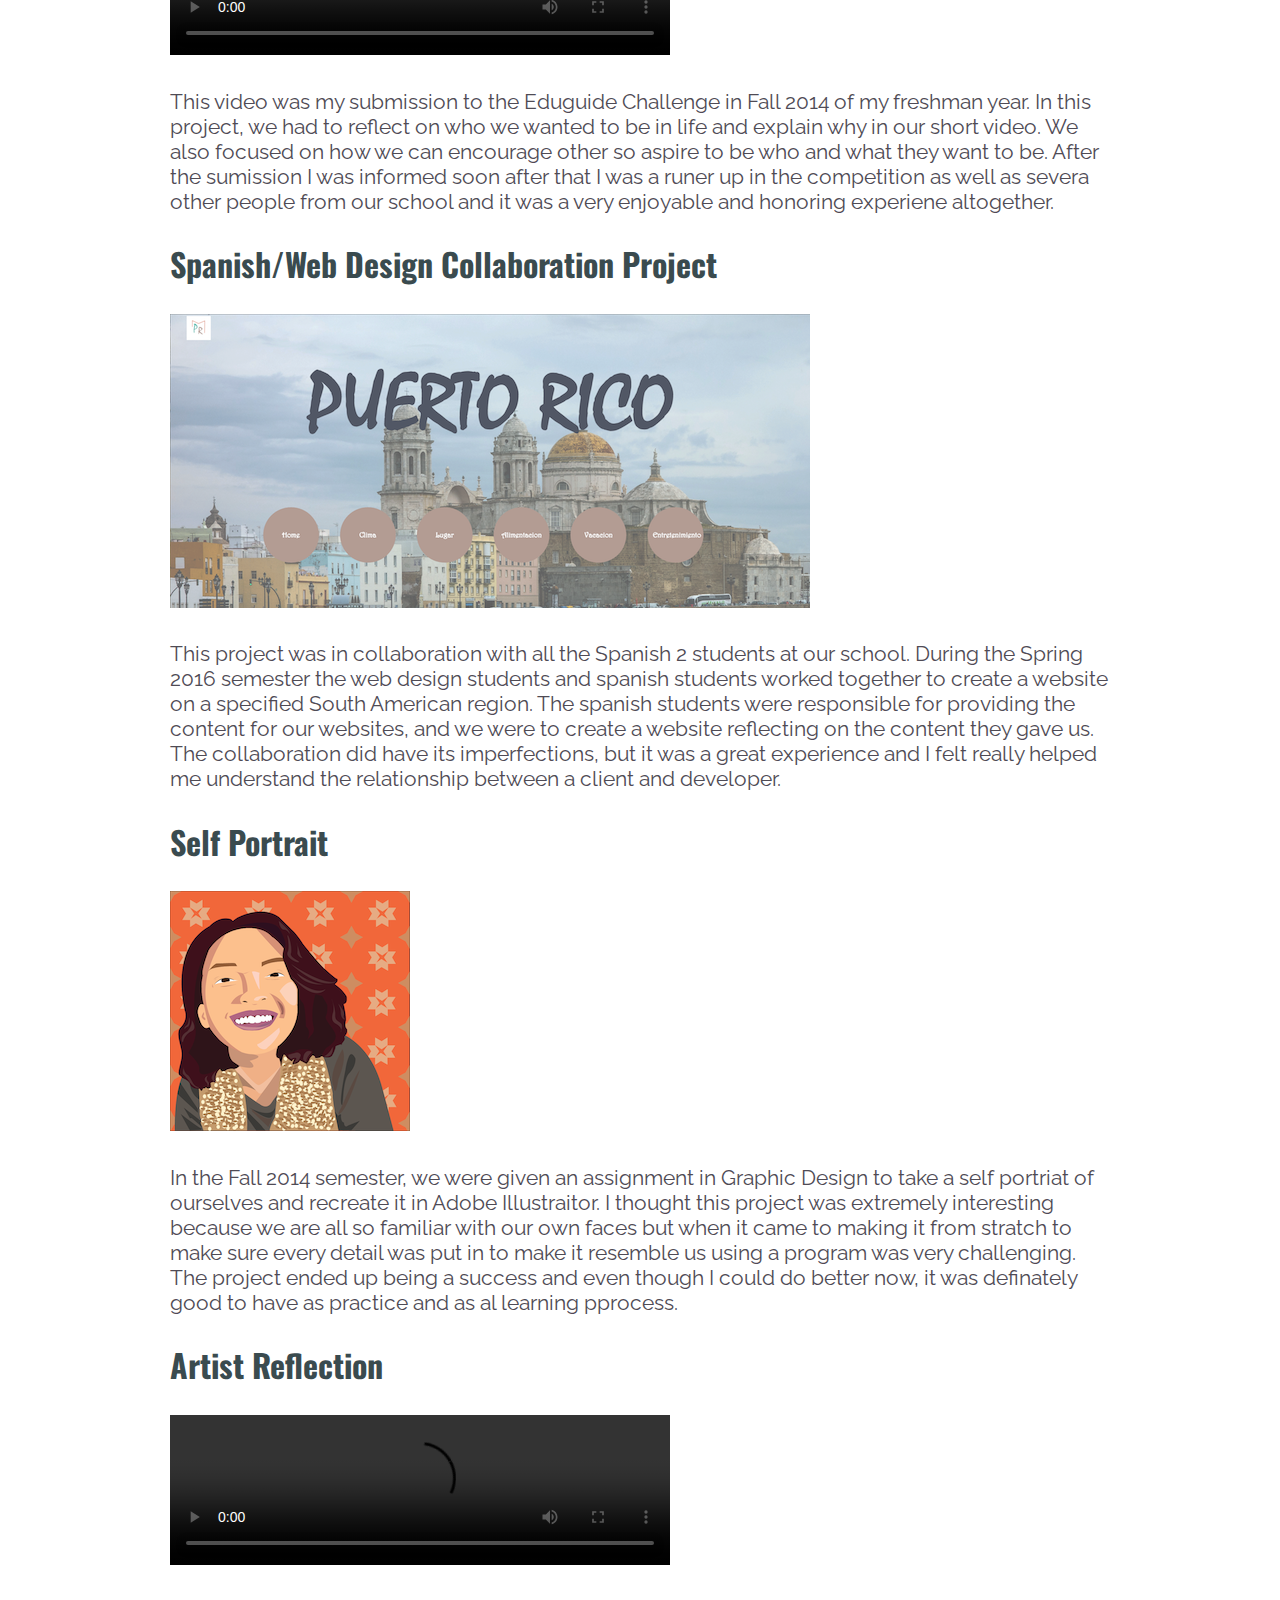
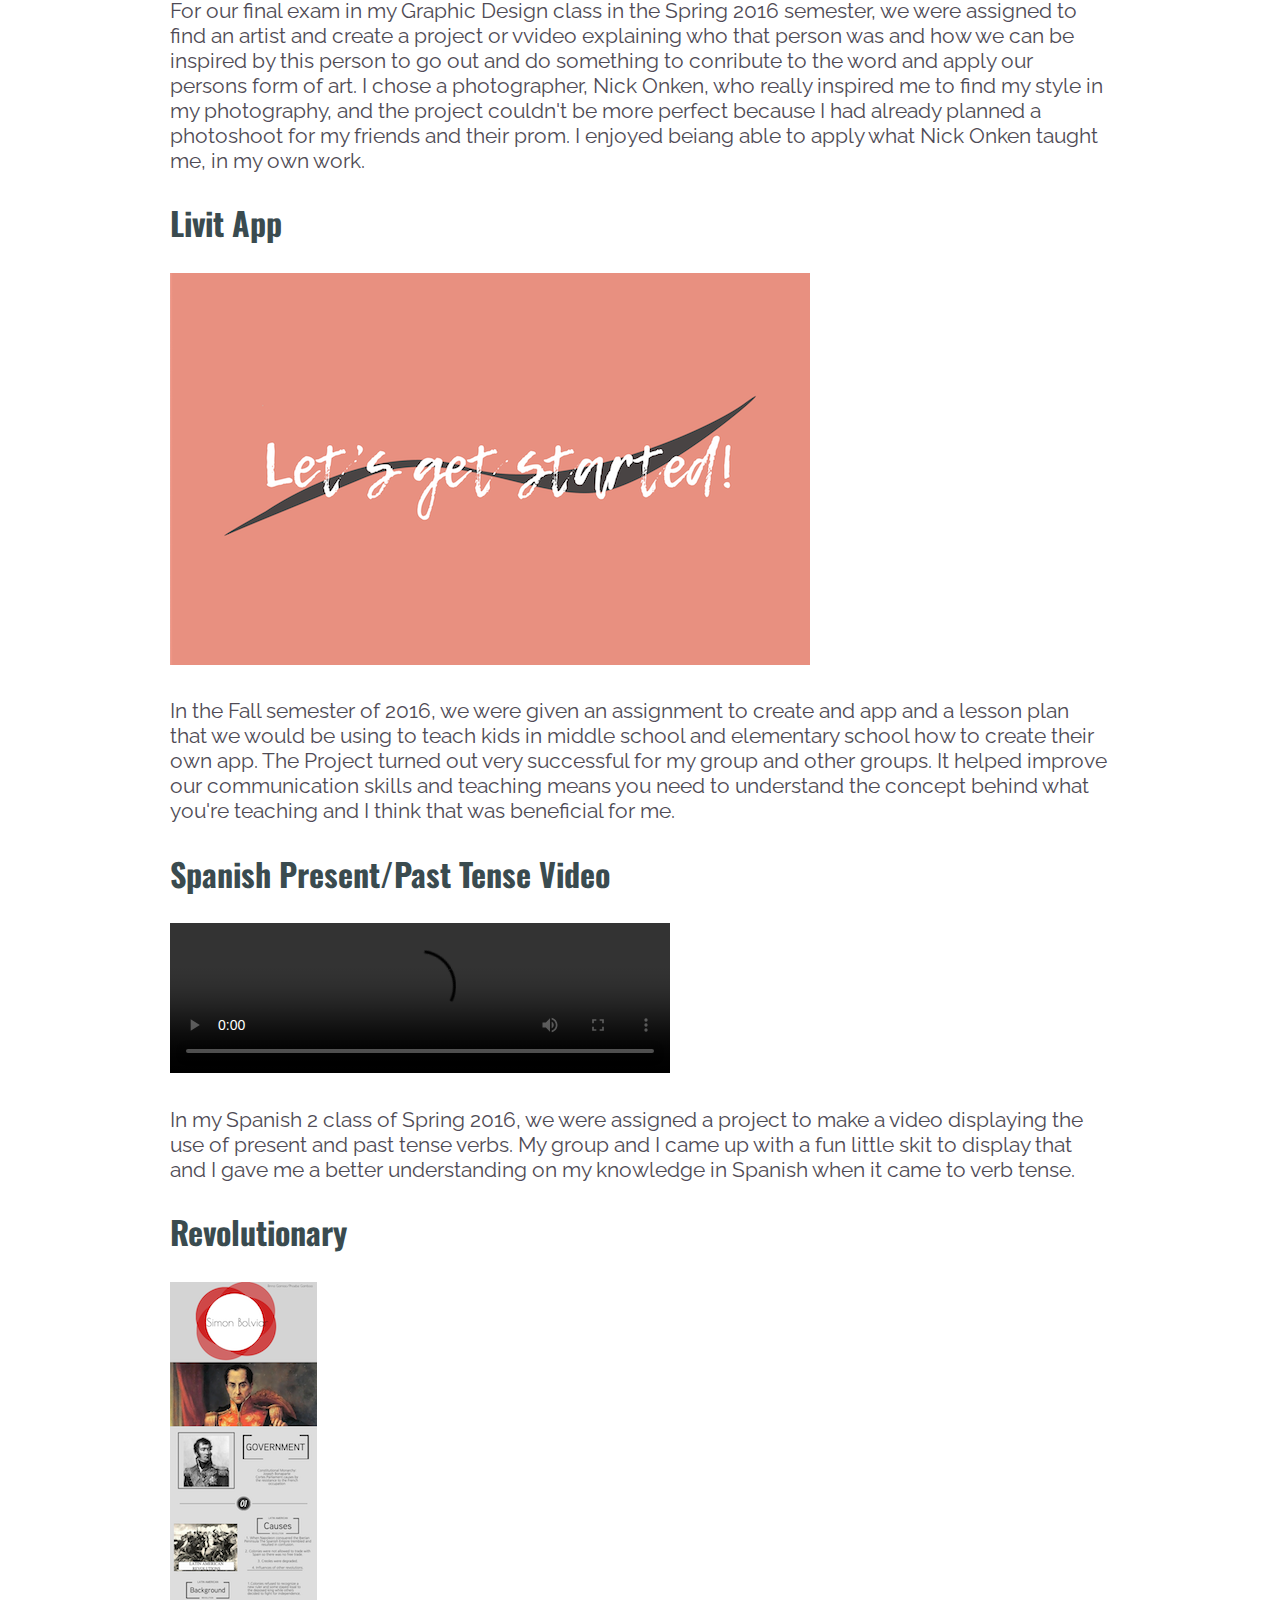
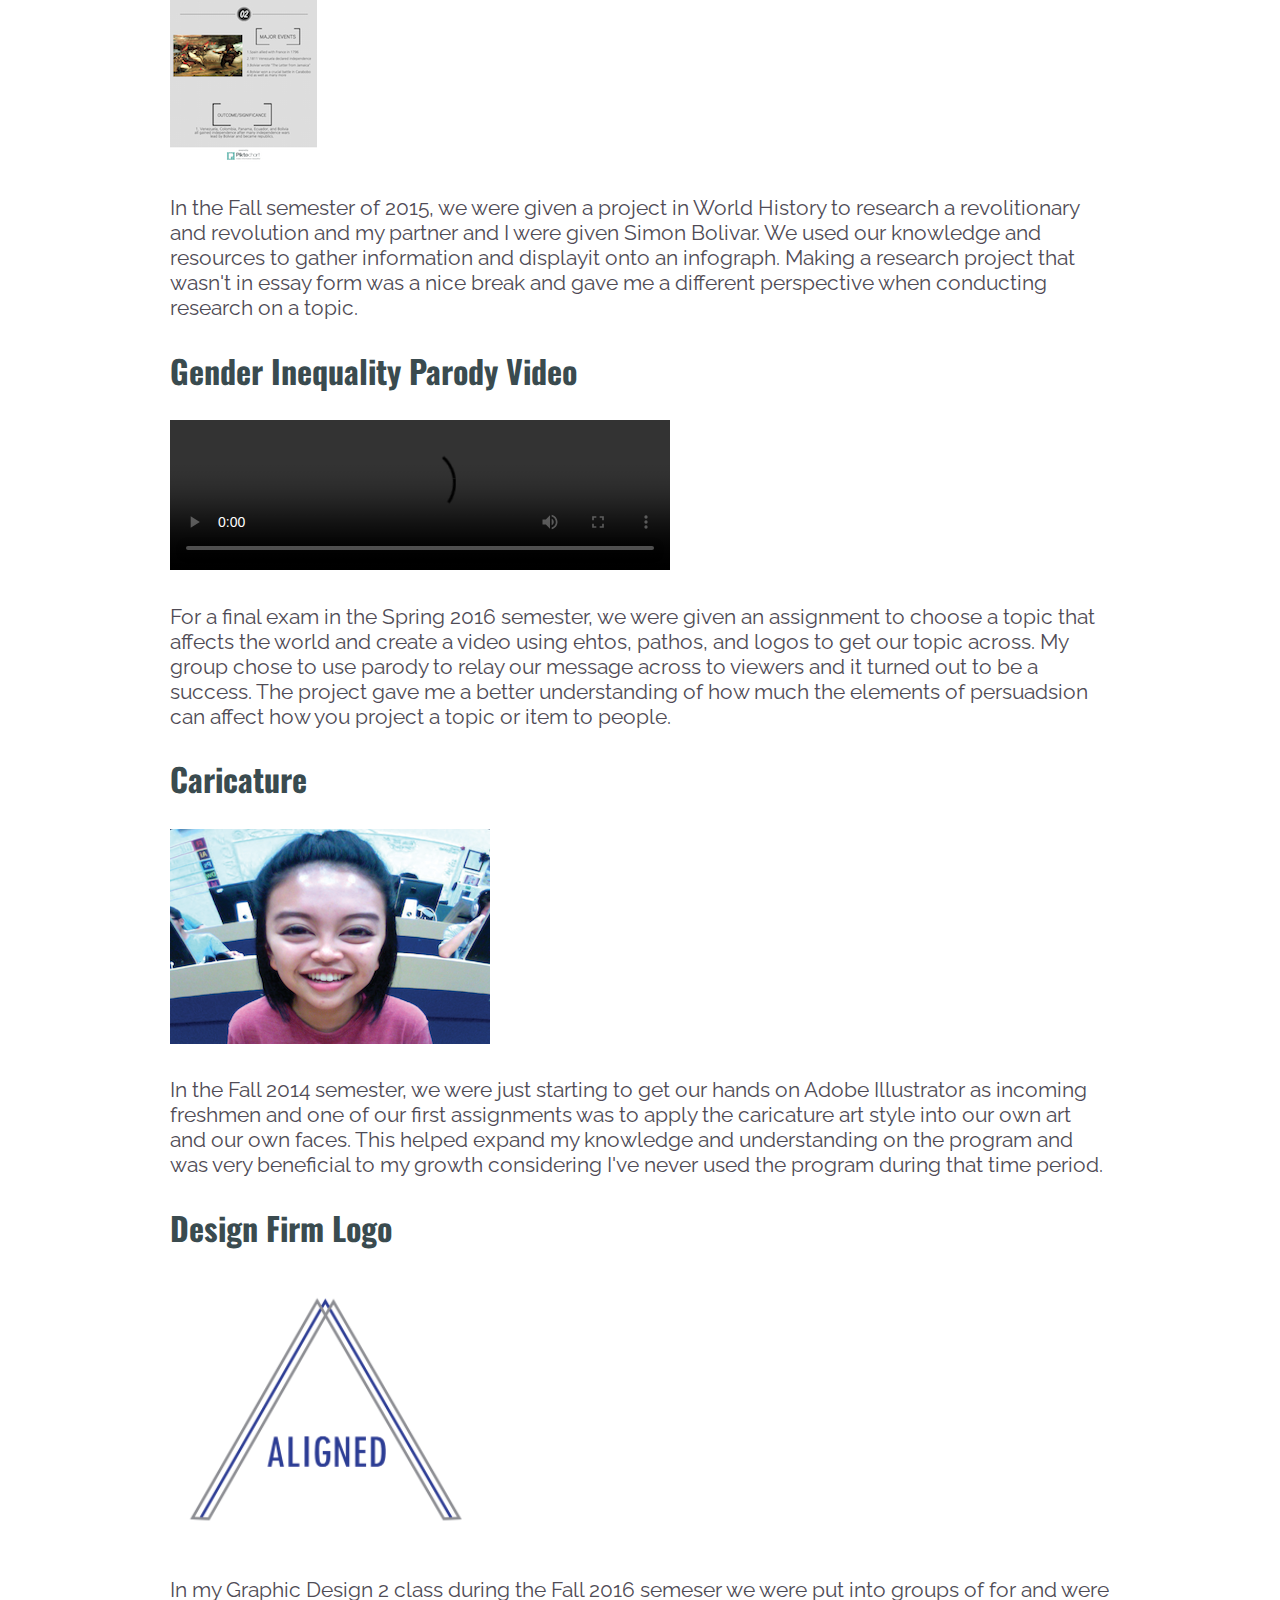
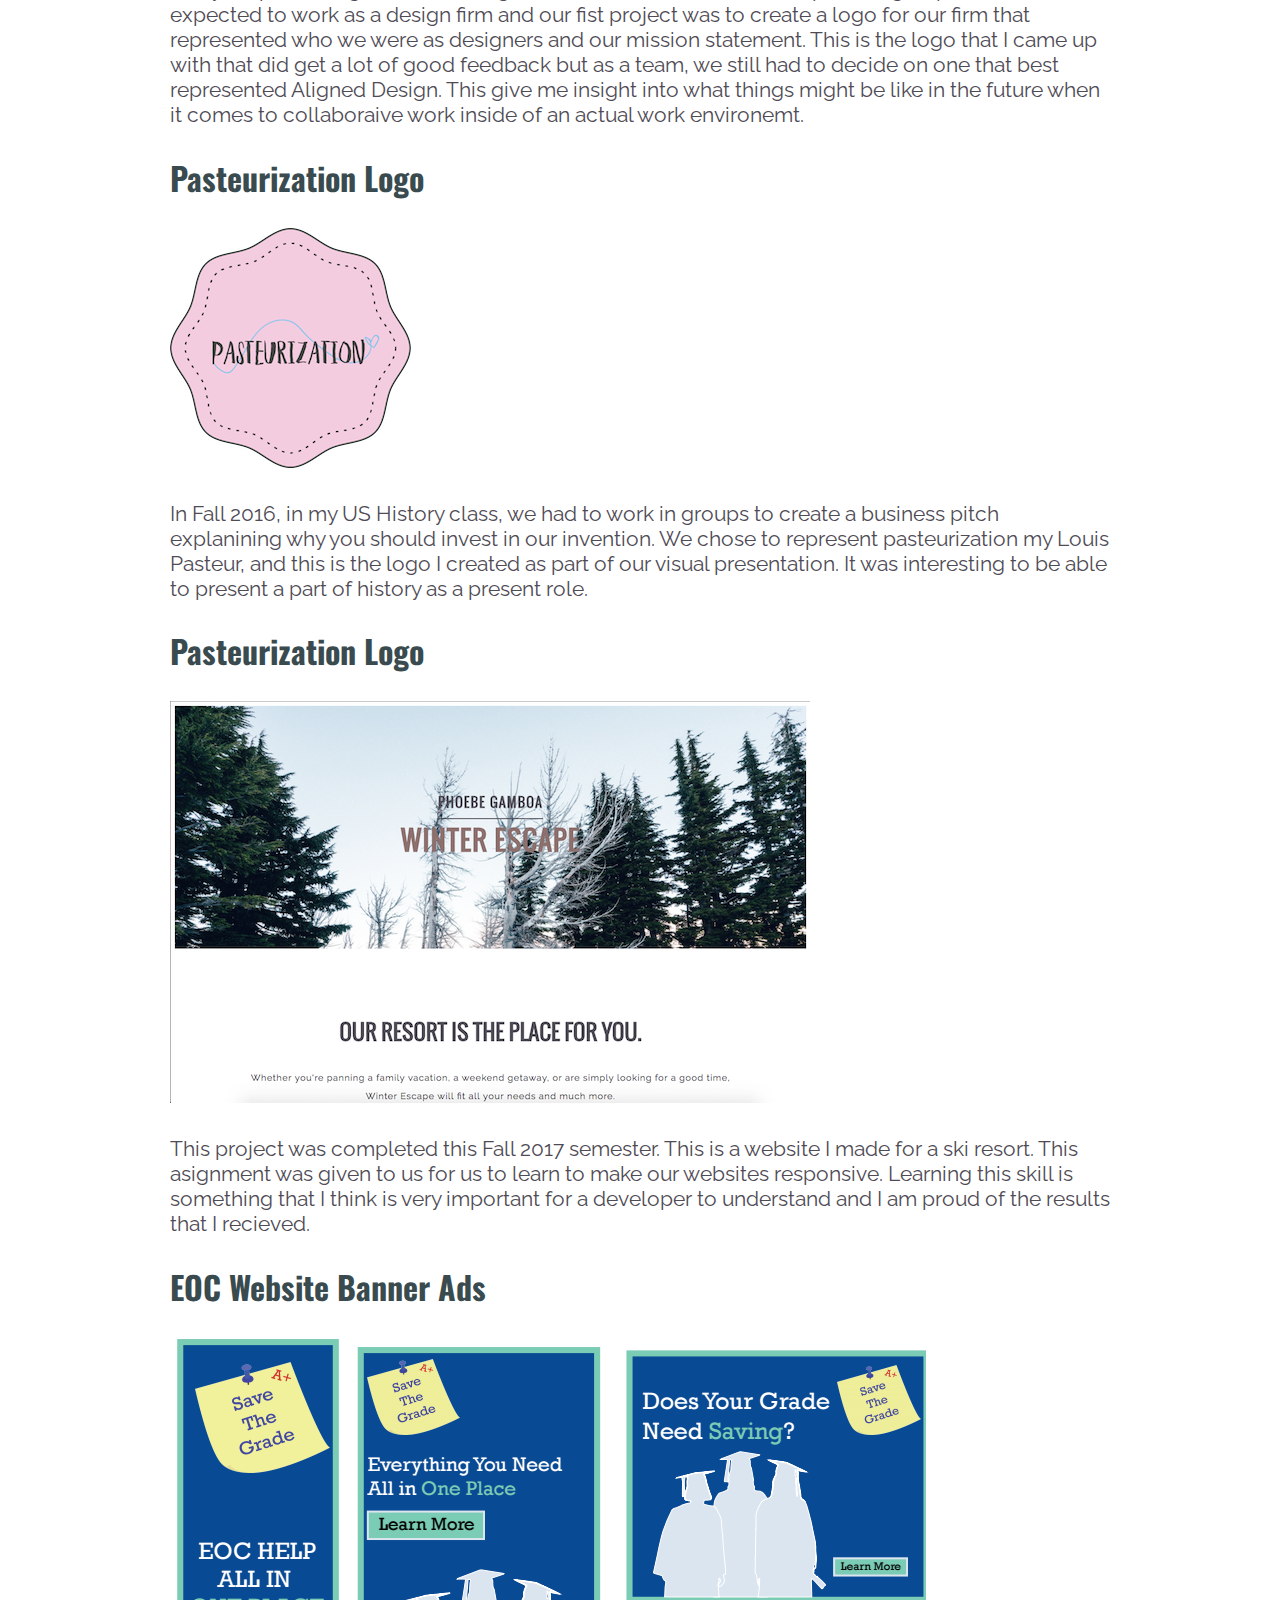
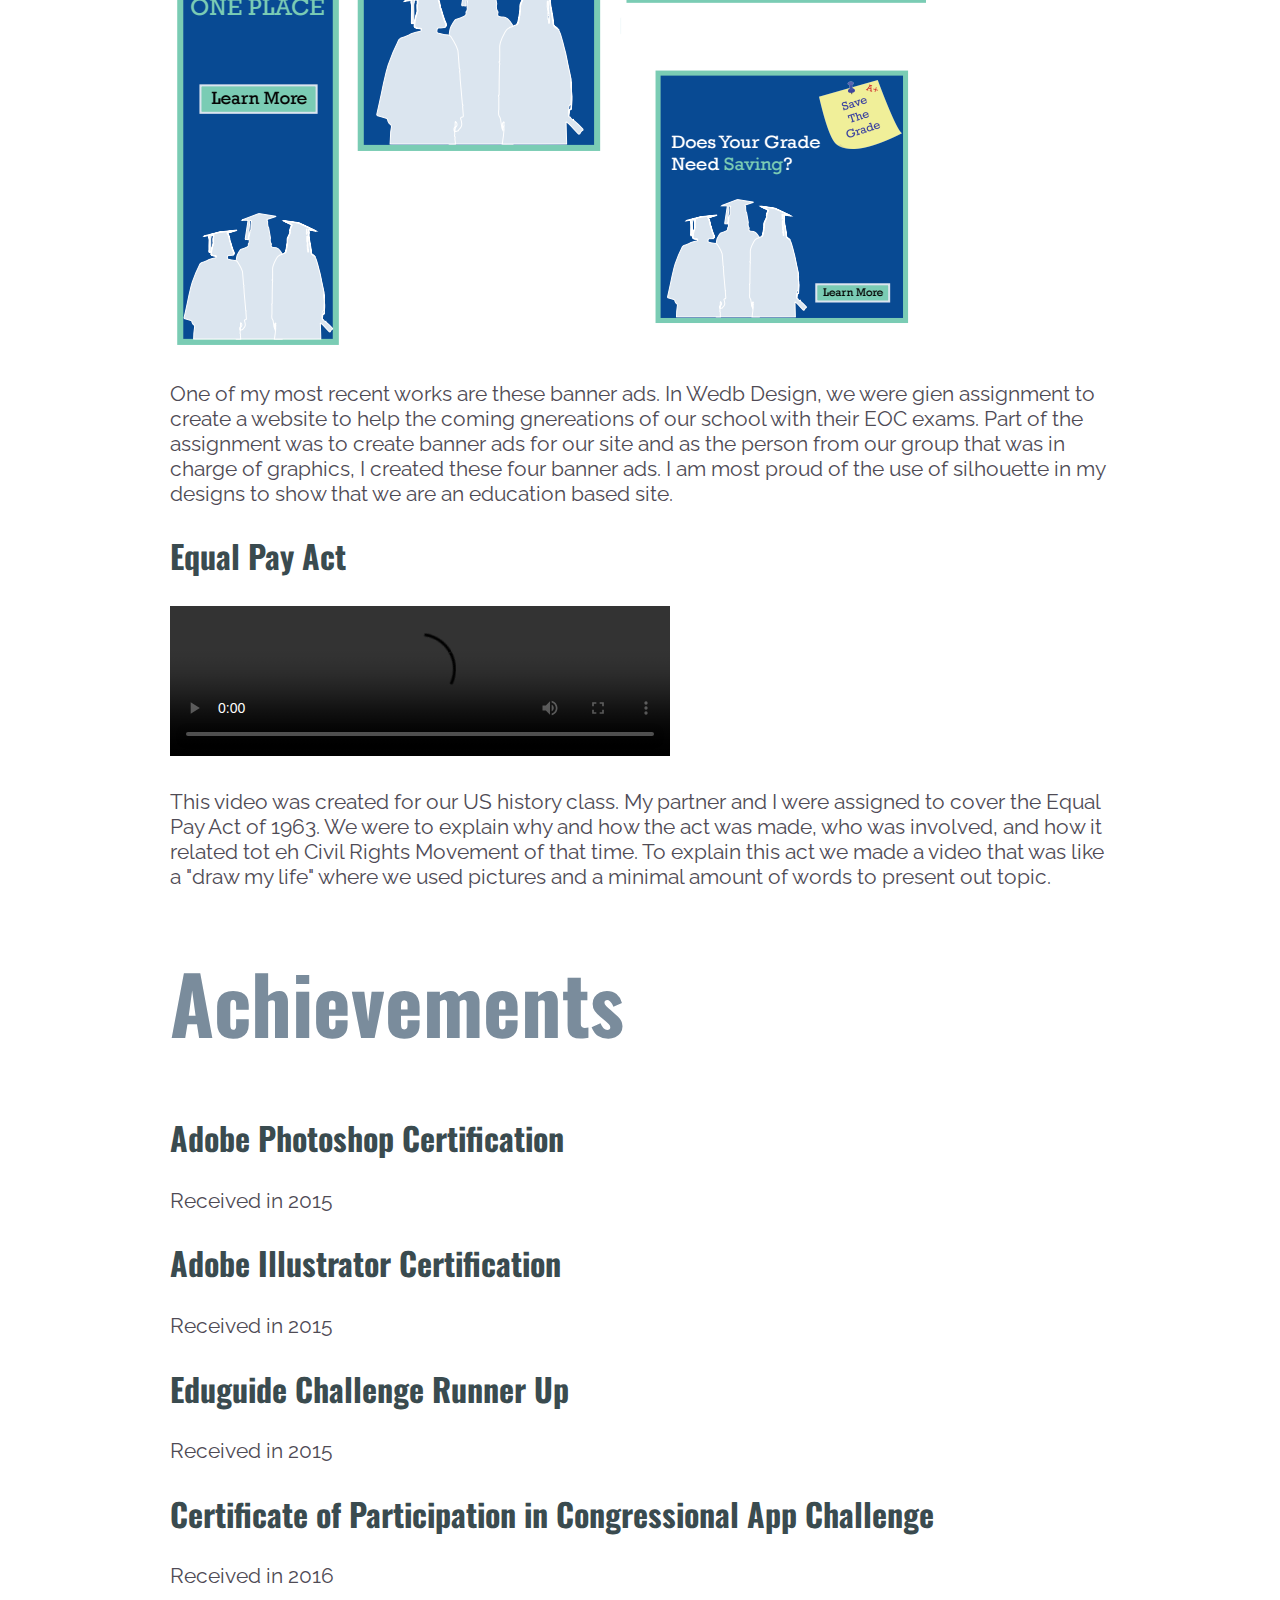
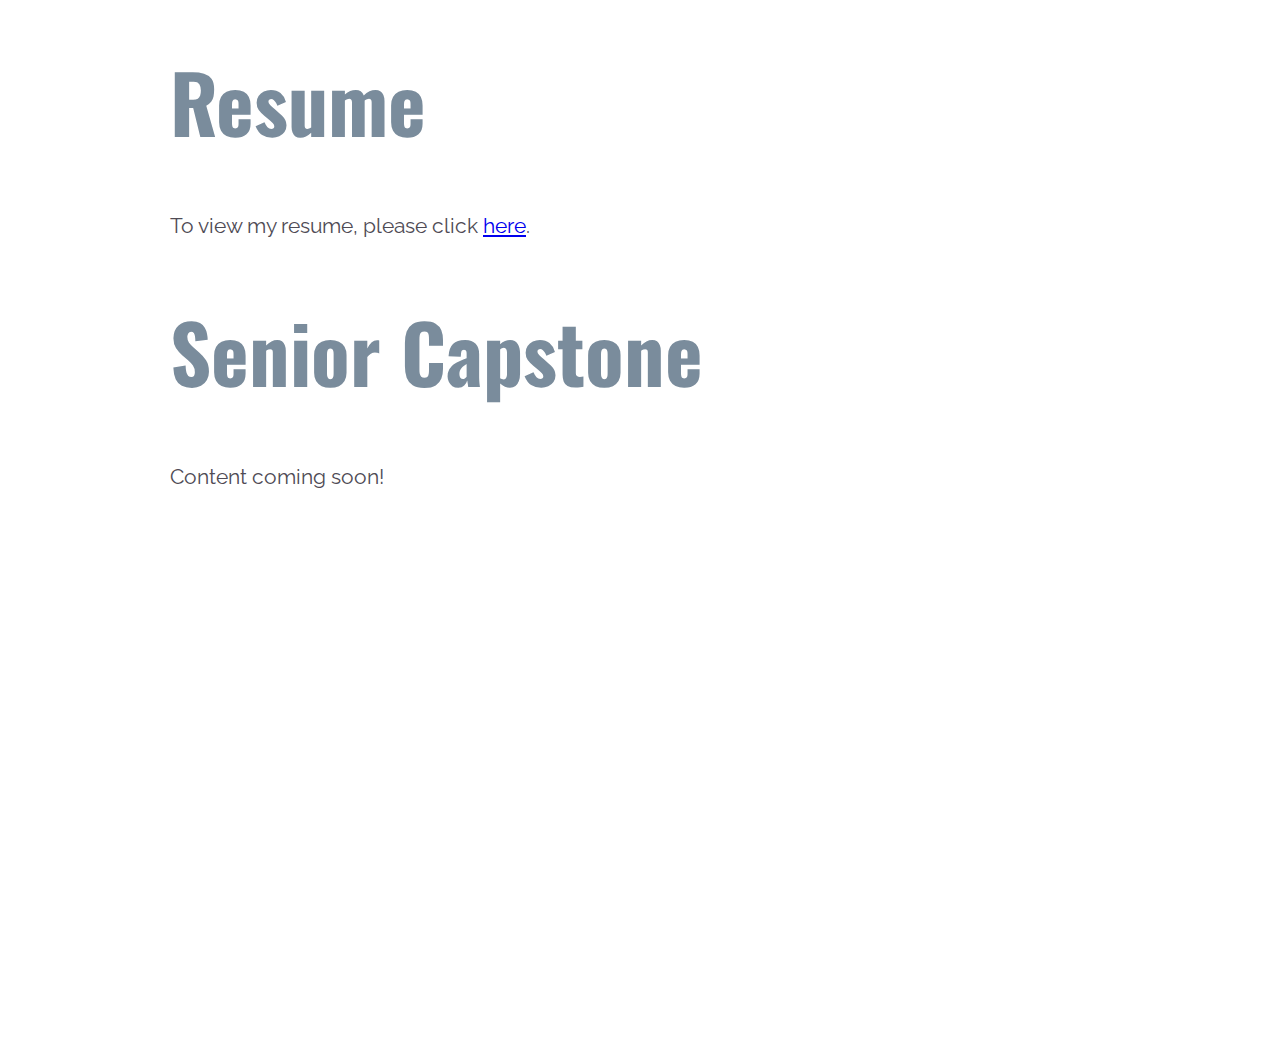
==== commit 4bf0f425: "Update index.html" ====
--- a/index.html
+++ b/index.html
@@ -40,7 +40,7 @@
         
         <section class="row"id="sec01">
         <h1>About Me</h1>
-            <p>Phoebe Gamboa is currently a junior class of Southwest Career and Technical Academy. She is a part of the 2018 class of Web and Graphic designers.</p>
+            <p>Phoebe Gamboa is currently a junior at Southwest Career and Technical Academy. She is a part of the 2018 class of Web and Graphic designers.</p>
         
     </section>
     
@@ -194,4 +194,4 @@
         
         
     </body>
-</html>+</html>
--- a/css/screen.css
+++ b/css/screen.css
@@ -0,0 +1,93 @@
+/*  dark #3A4B4F
+    light #D2C2AD
+    grey #7A8C9C
+    
+*/
+
+
+
+body{
+    font-family: "Raleway", sans-serif;
+    text-align: center;
+
+ 
+}
+
+.row { 
+    width: 100%;
+    max-width: 940px;
+    margin: 0 auto;
+    position: relative;
+    padding: 0 2%;
+}
+
+p{
+    font-family: "Raleway", sans-serif;
+    font-size: 16pt;
+    color: #4F4B55;
+    text-align: left;
+
+}
+
+header{
+    background: url(../images/cover.jpg) no-repeat center fixed;
+    background-size: cover;
+    min-height: 400px;
+}
+
+
+.top{
+    font-size: 2em;
+    text-align: center;
+    margin-top: 100px;
+    
+}
+.top h1, h2{
+    color: white;
+    font-family: "Oswald", sans-serif;
+
+}
+
+.top h2{
+    line-height: 1.5;
+}
+
+
+nav ul {
+    list-style: none;
+    text-align: right;
+    float: right;
+}
+
+
+nav ul li {
+    display: inline-block;
+    margin-left: 35px;
+    margin-right: 20px
+
+}
+
+nav ul a {
+    color:white;
+    text-transform: uppercase;
+    font-size: 1em;
+}
+
+#sec01, #sec02, #sec03, #sec04, #sec05, #sec06 h1{
+    font-size: 30pt;
+    font-family: "Oswald", sans-serif;
+    color: #7A8C9C;
+    text-align: left;
+    
+}
+
+#sec02 h2{
+    font-size: 24pt;
+    color: #3A4B4F;
+}
+
+.info h2{
+    font-size: 24pt;
+    color: #3A4B4F;
+}
+
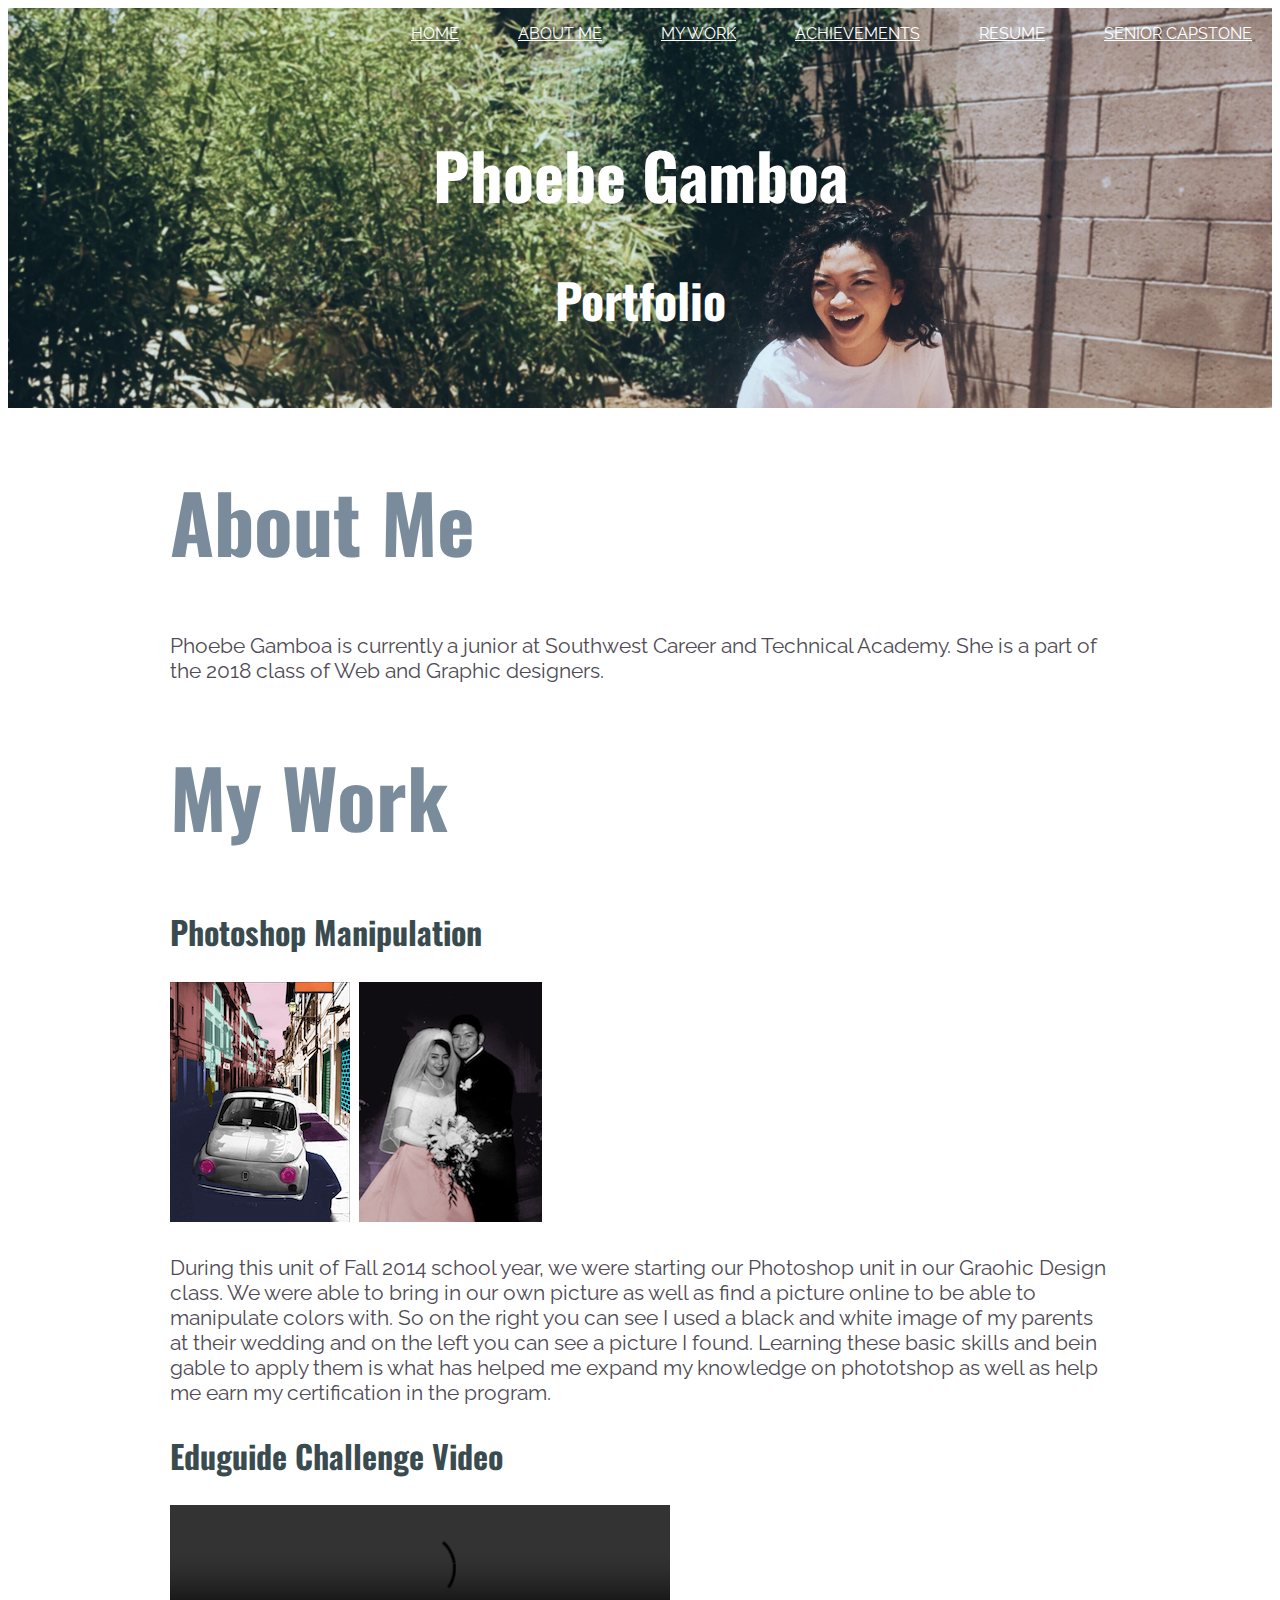
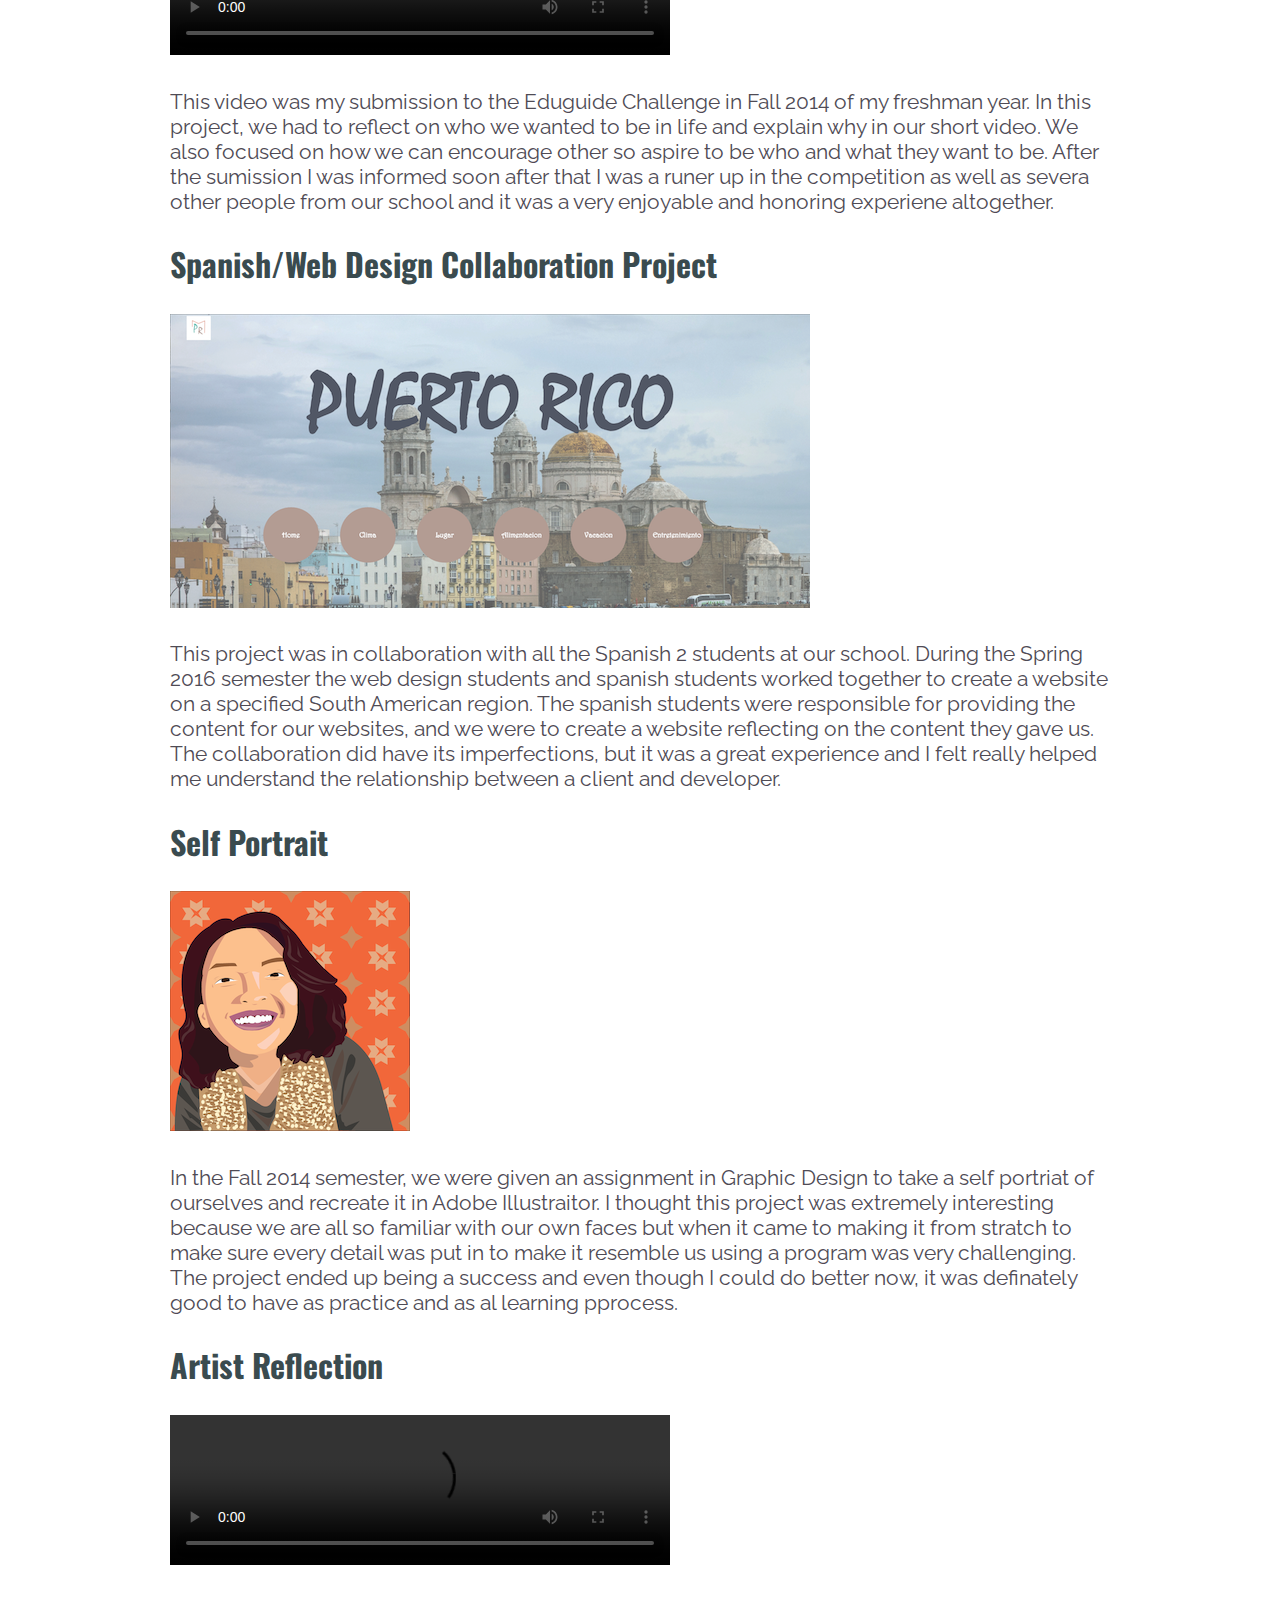
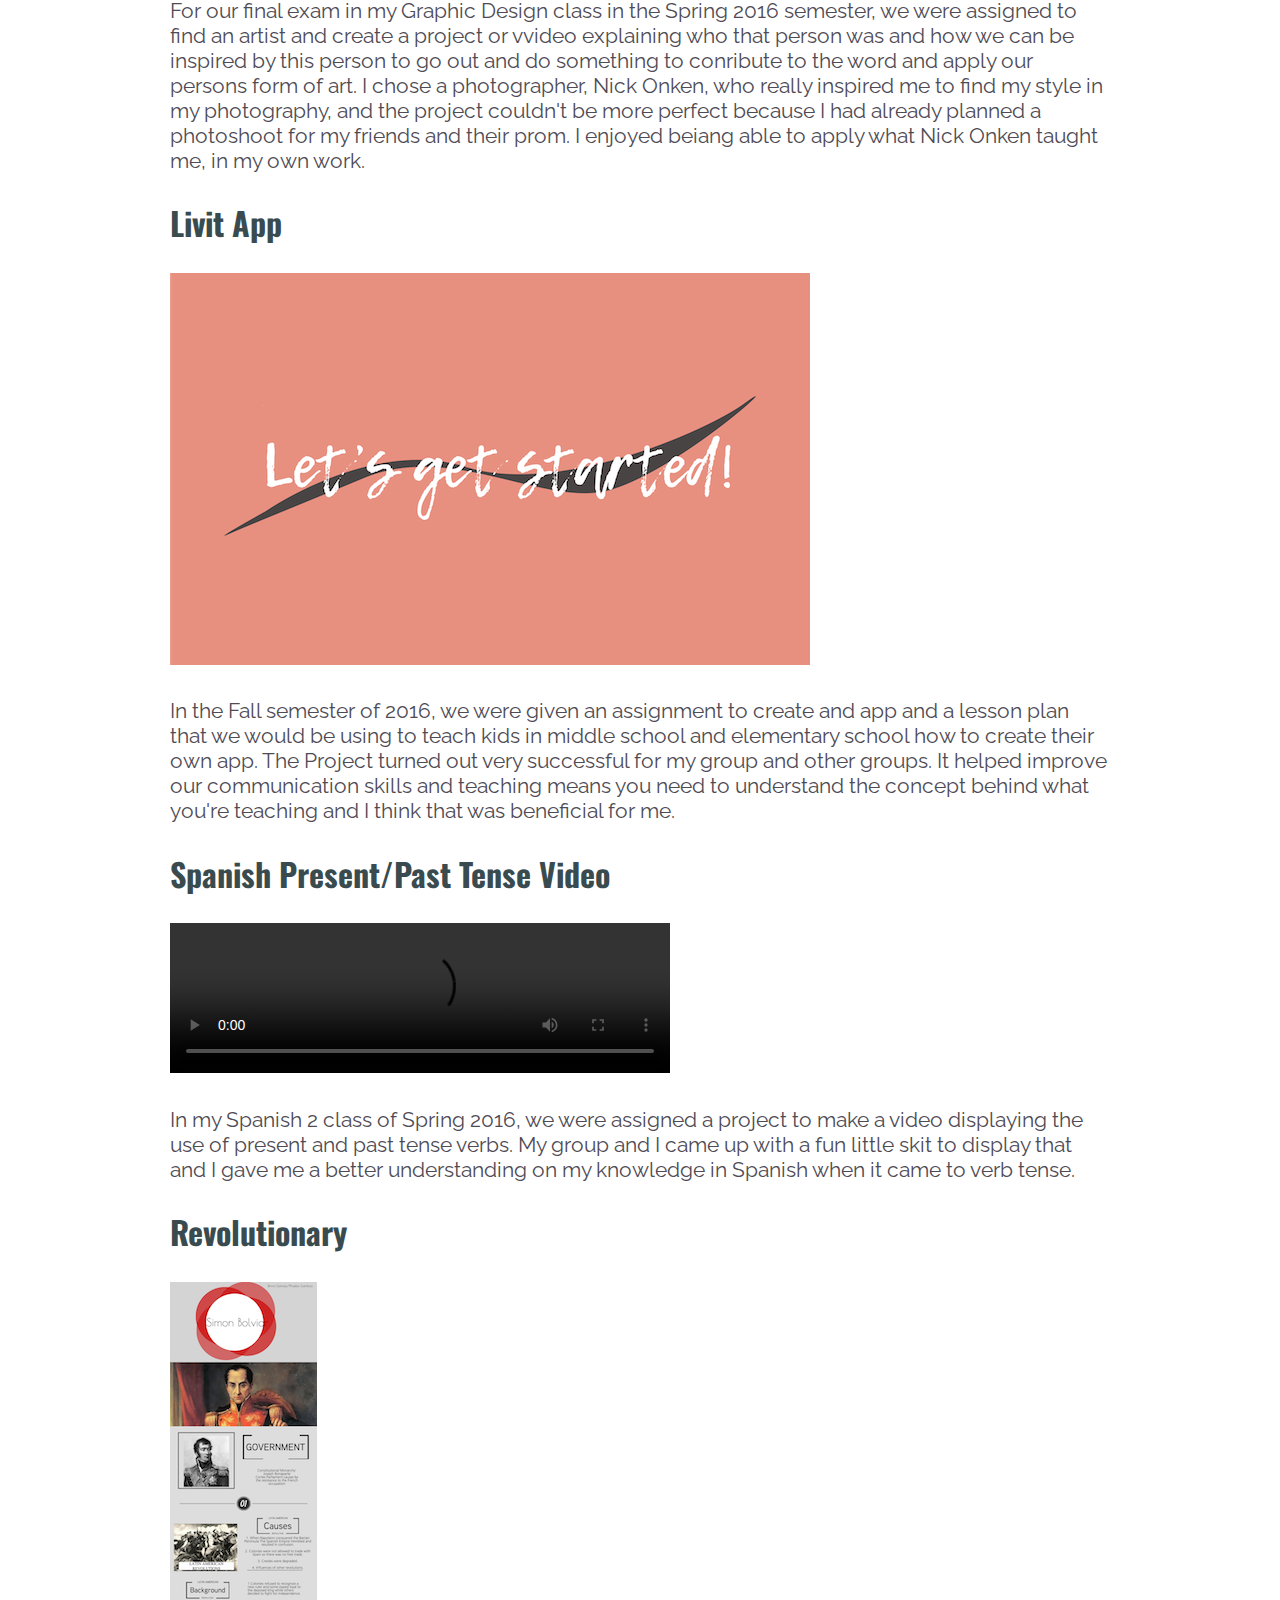
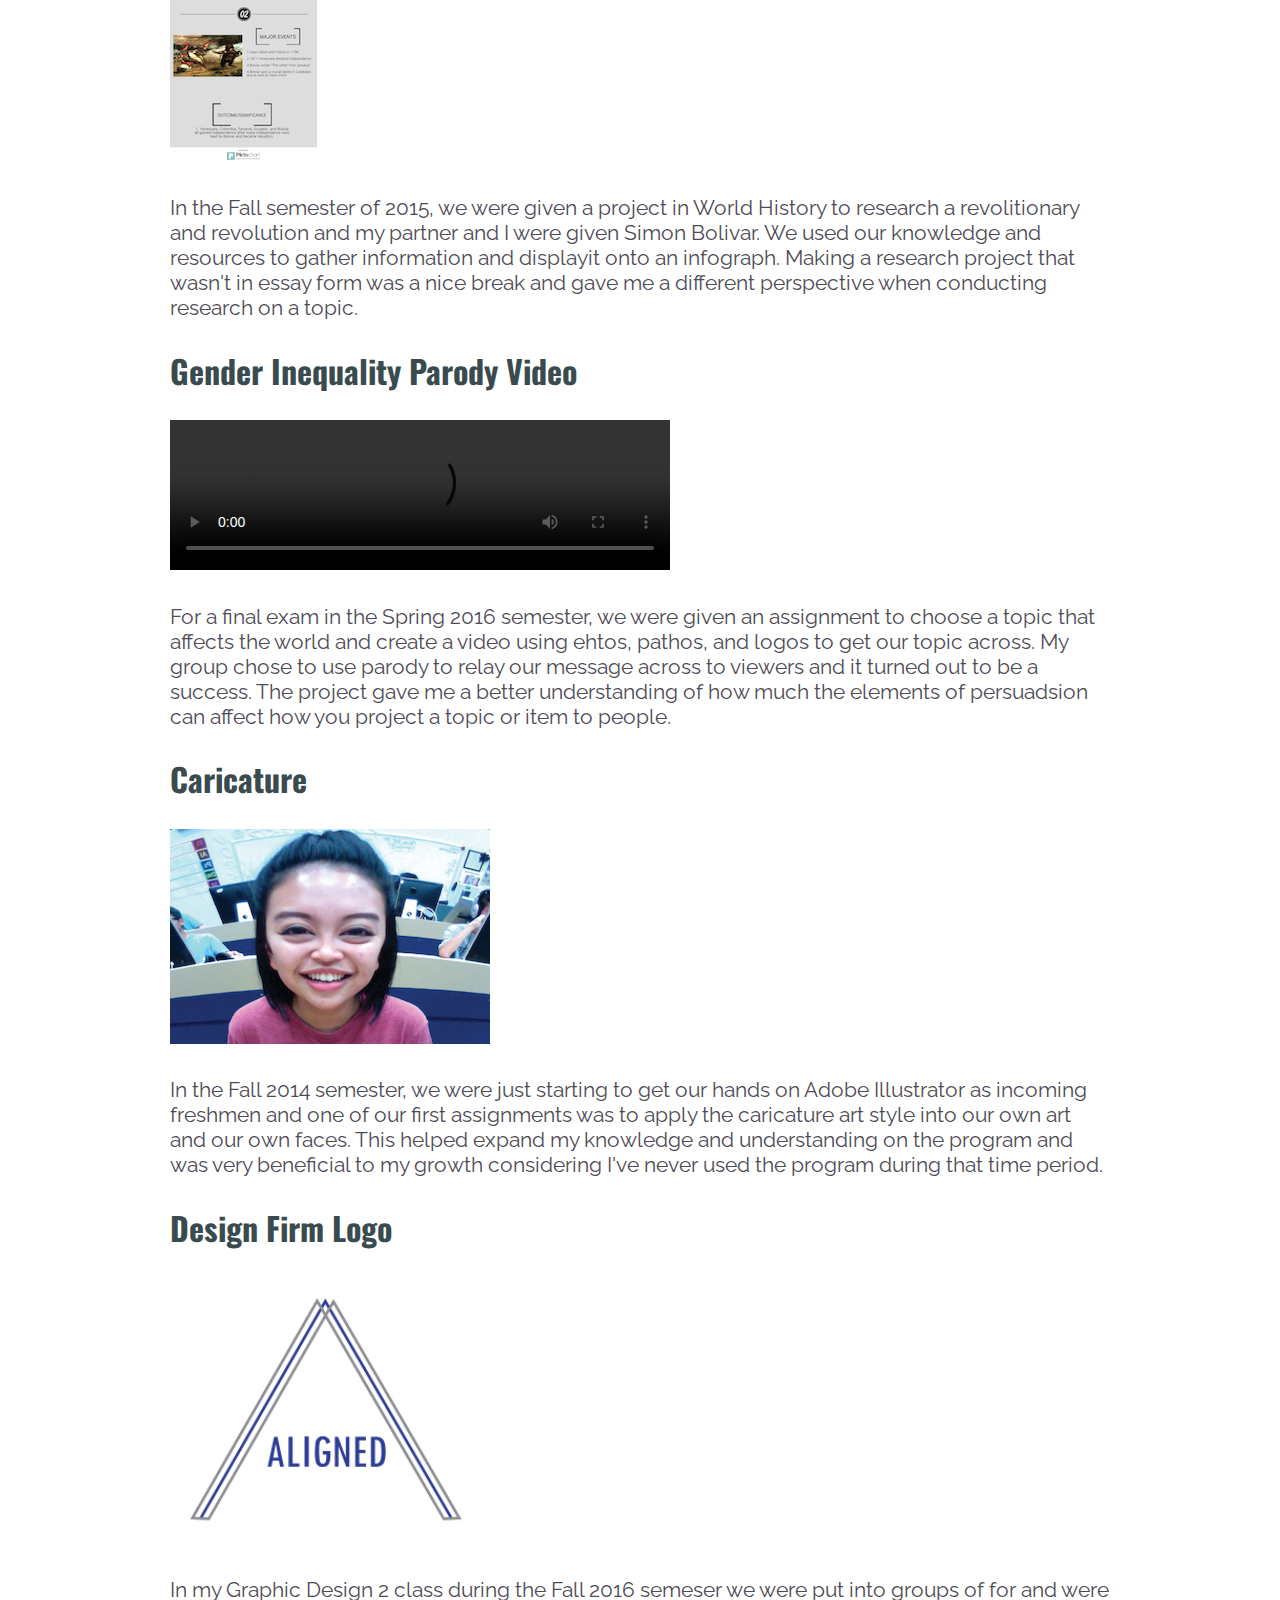
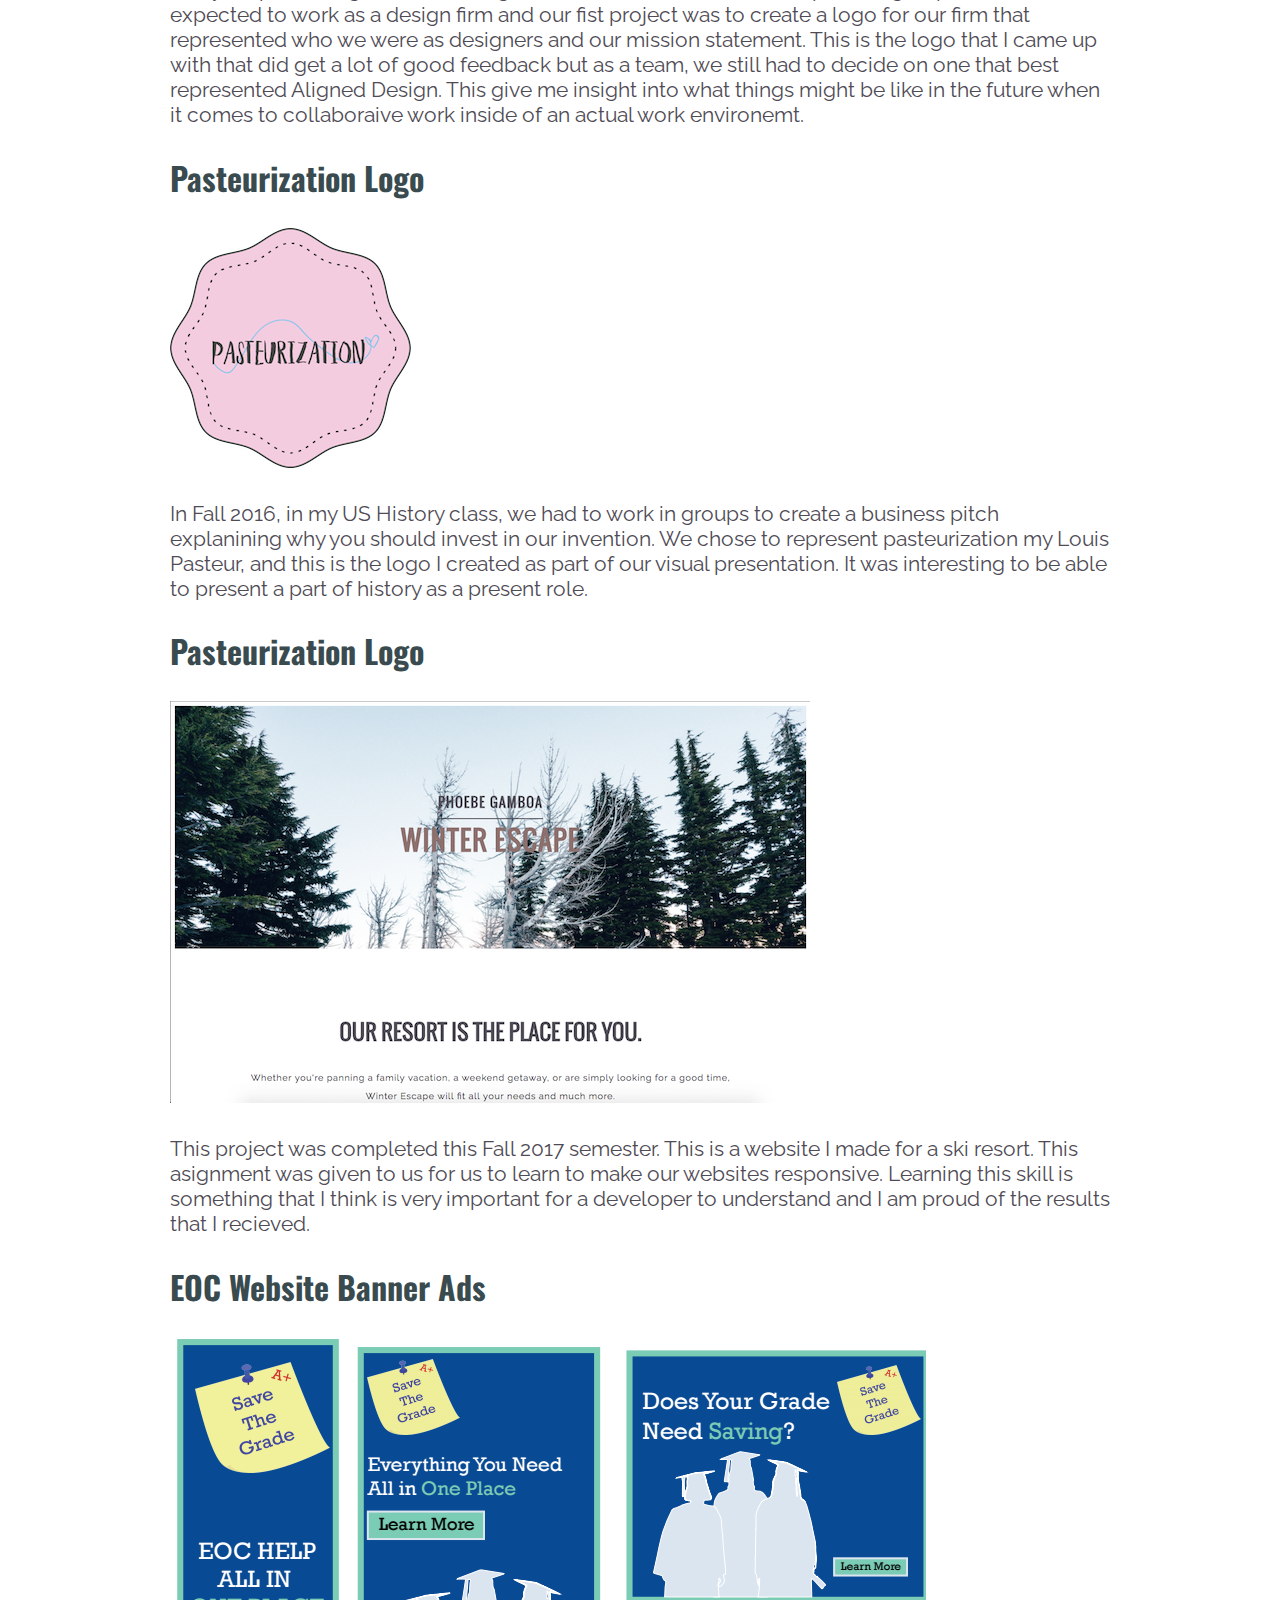
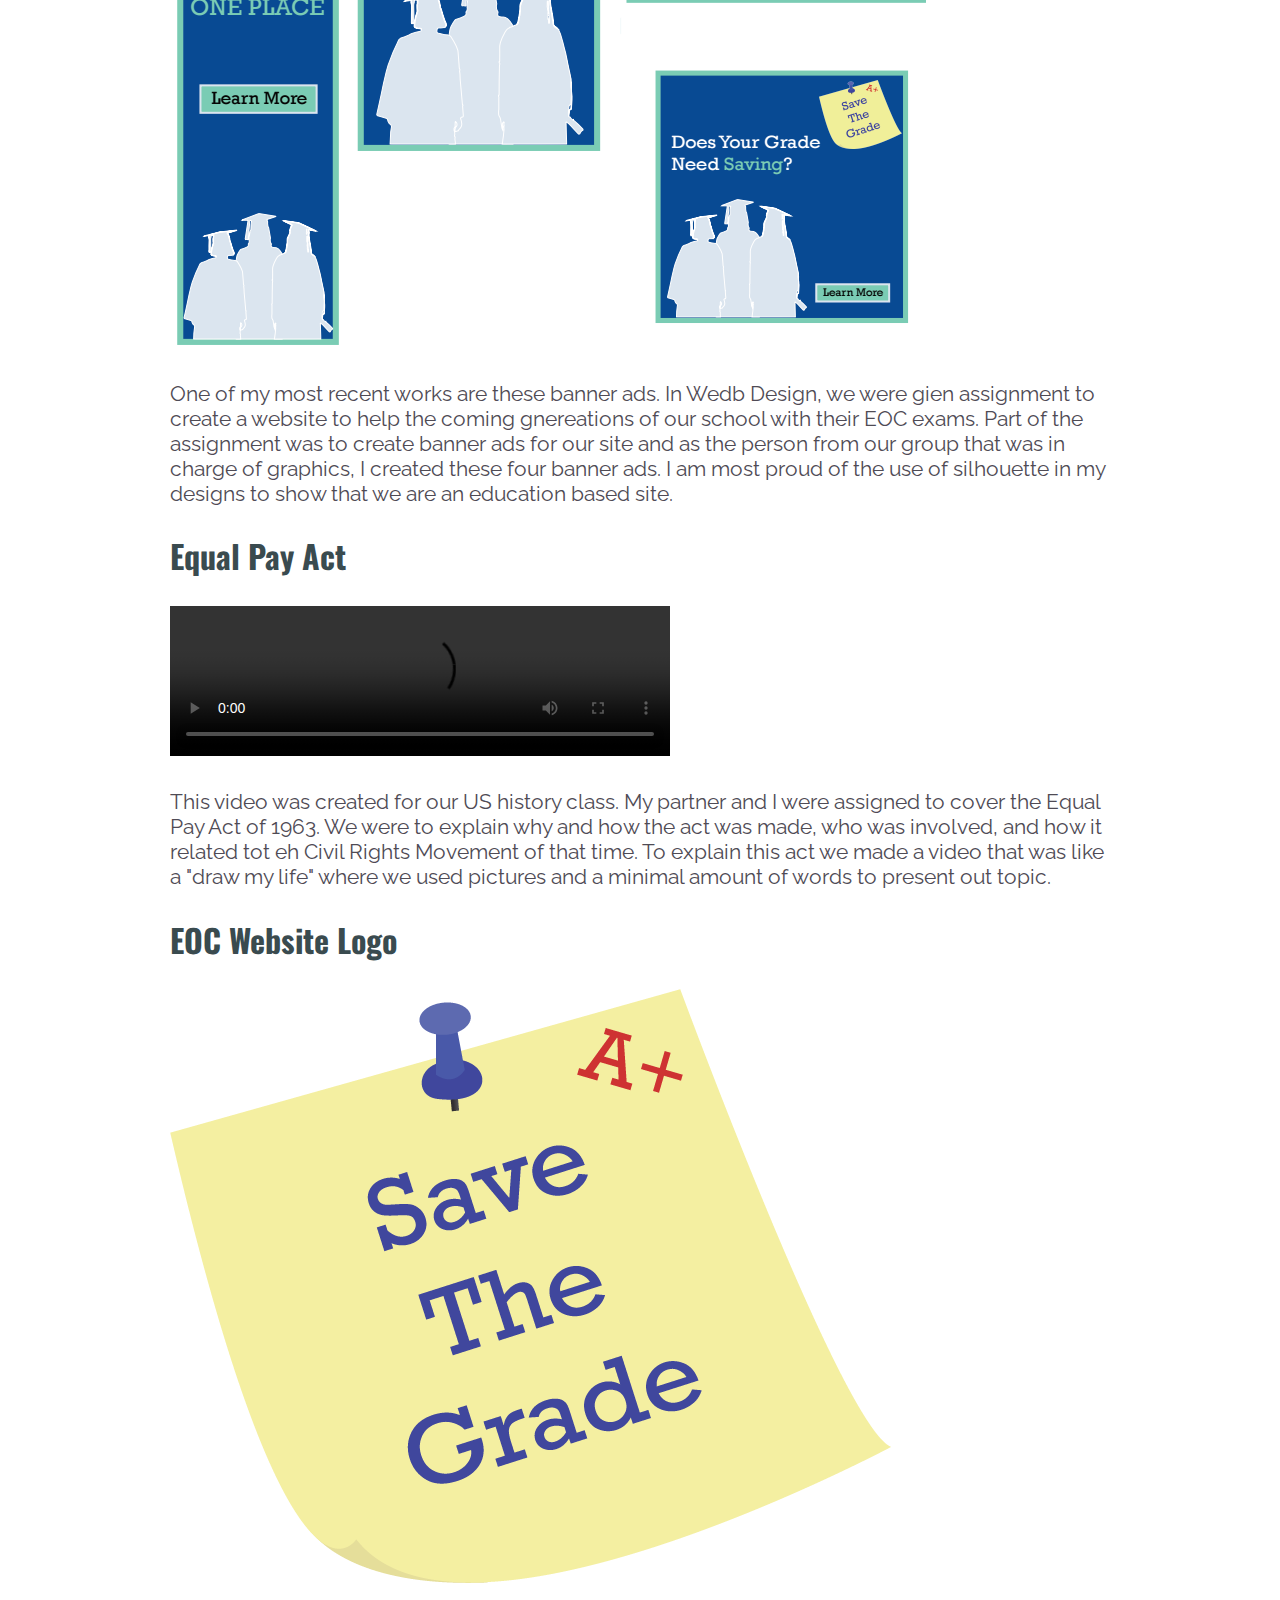
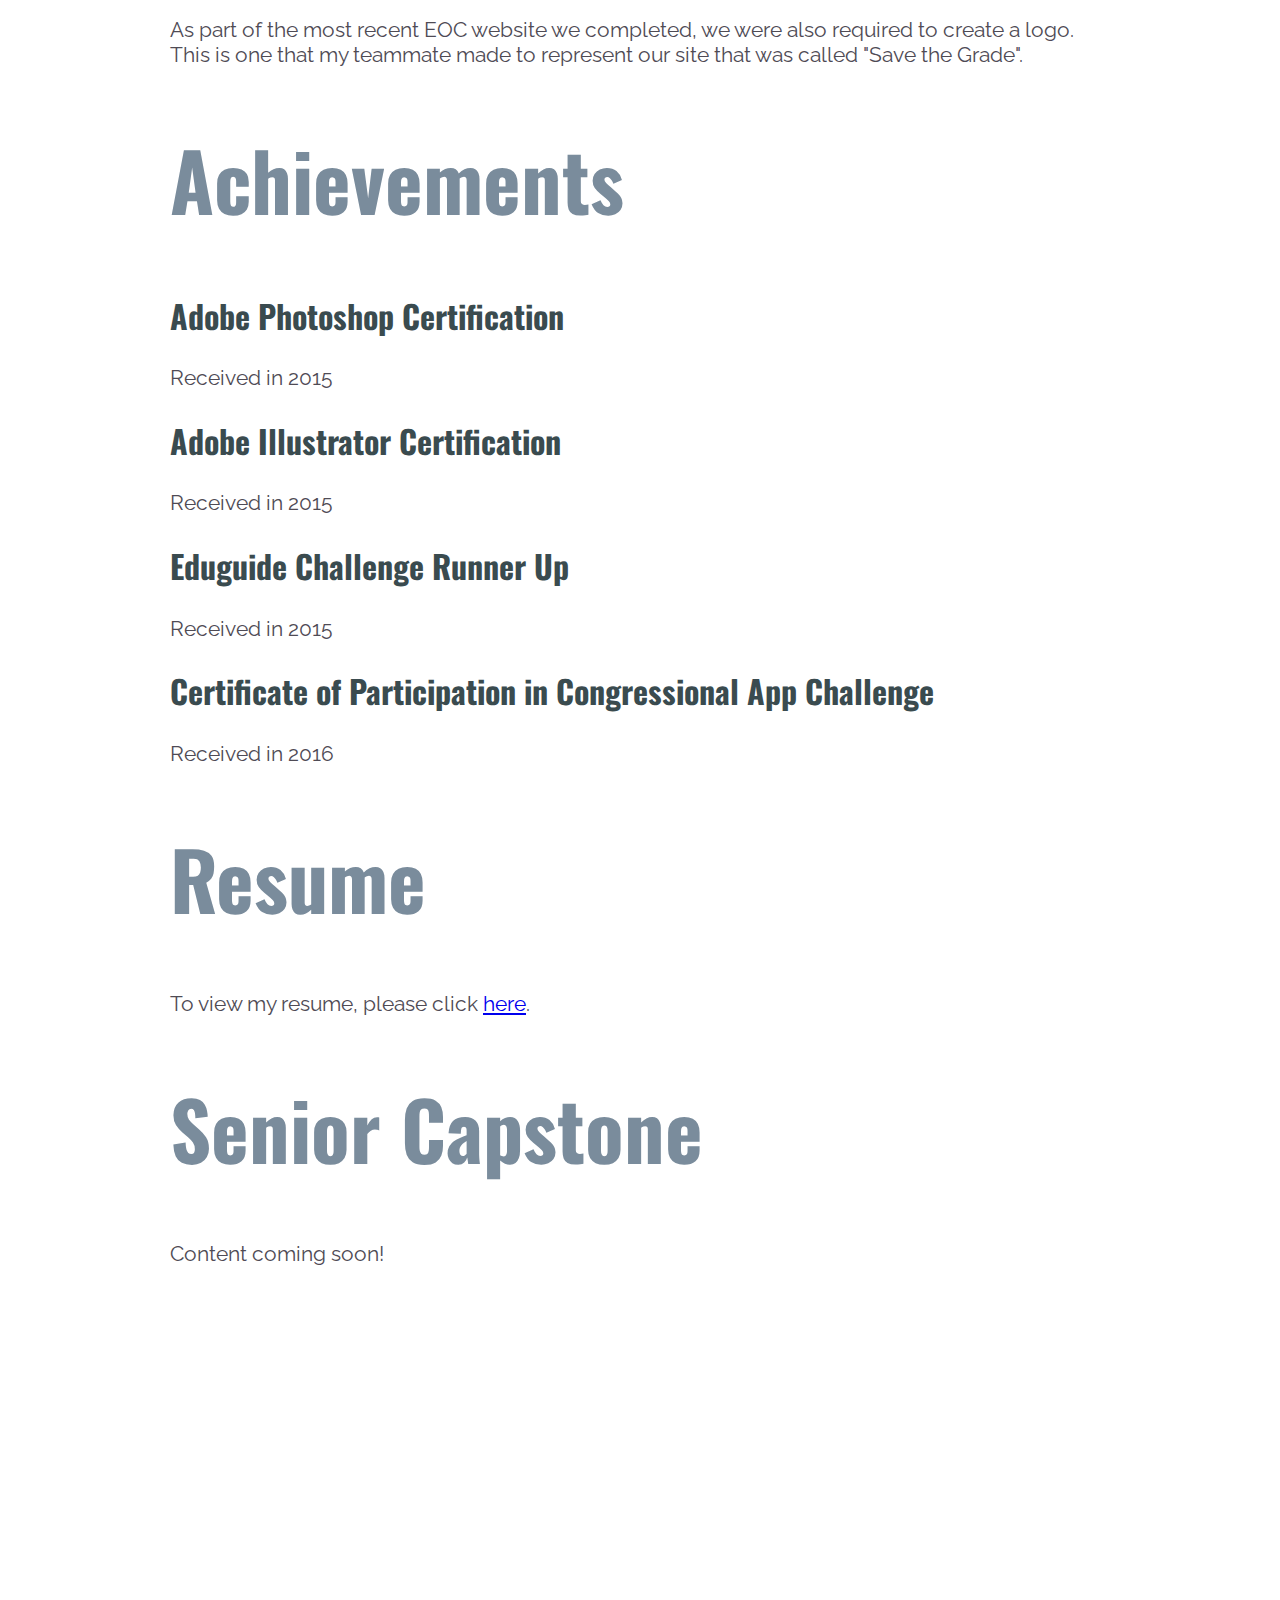
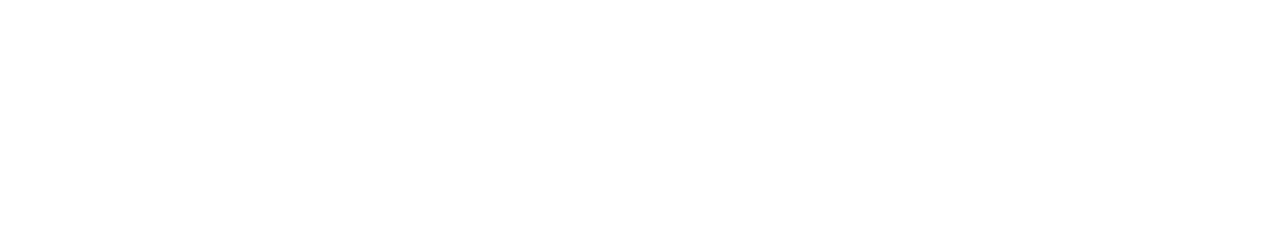
==== commit 60fb899b: "Update index.html" ====
--- a/index.html
+++ b/index.html
@@ -139,6 +139,12 @@
         <video width="500"src="images/onken.mp4" controls></video>
              <p>This video was created for our US history class. My partner and I were assigned to cover the Equal Pay Act of 1963. We were to explain why and how the act was made, who was involved, and how it related tot eh Civil Rights Movement of that time. To explain this act we made a video that was like a "draw my life" where we used pictures and a minimal amount of words to present out topic.</p>
         </div>
+            
+            <div class="info">
+        <h2>EOC Website Logo</h2>
+        <img src="images/logo.png">
+             <p>As part of the most recent EOC website we completed, we were also required to create a logo. This is one that my teammate made to represent our site that was called "Save the Grade".</p>
+        </div>
     </section>
         
         <section class="row" id="sec03">
